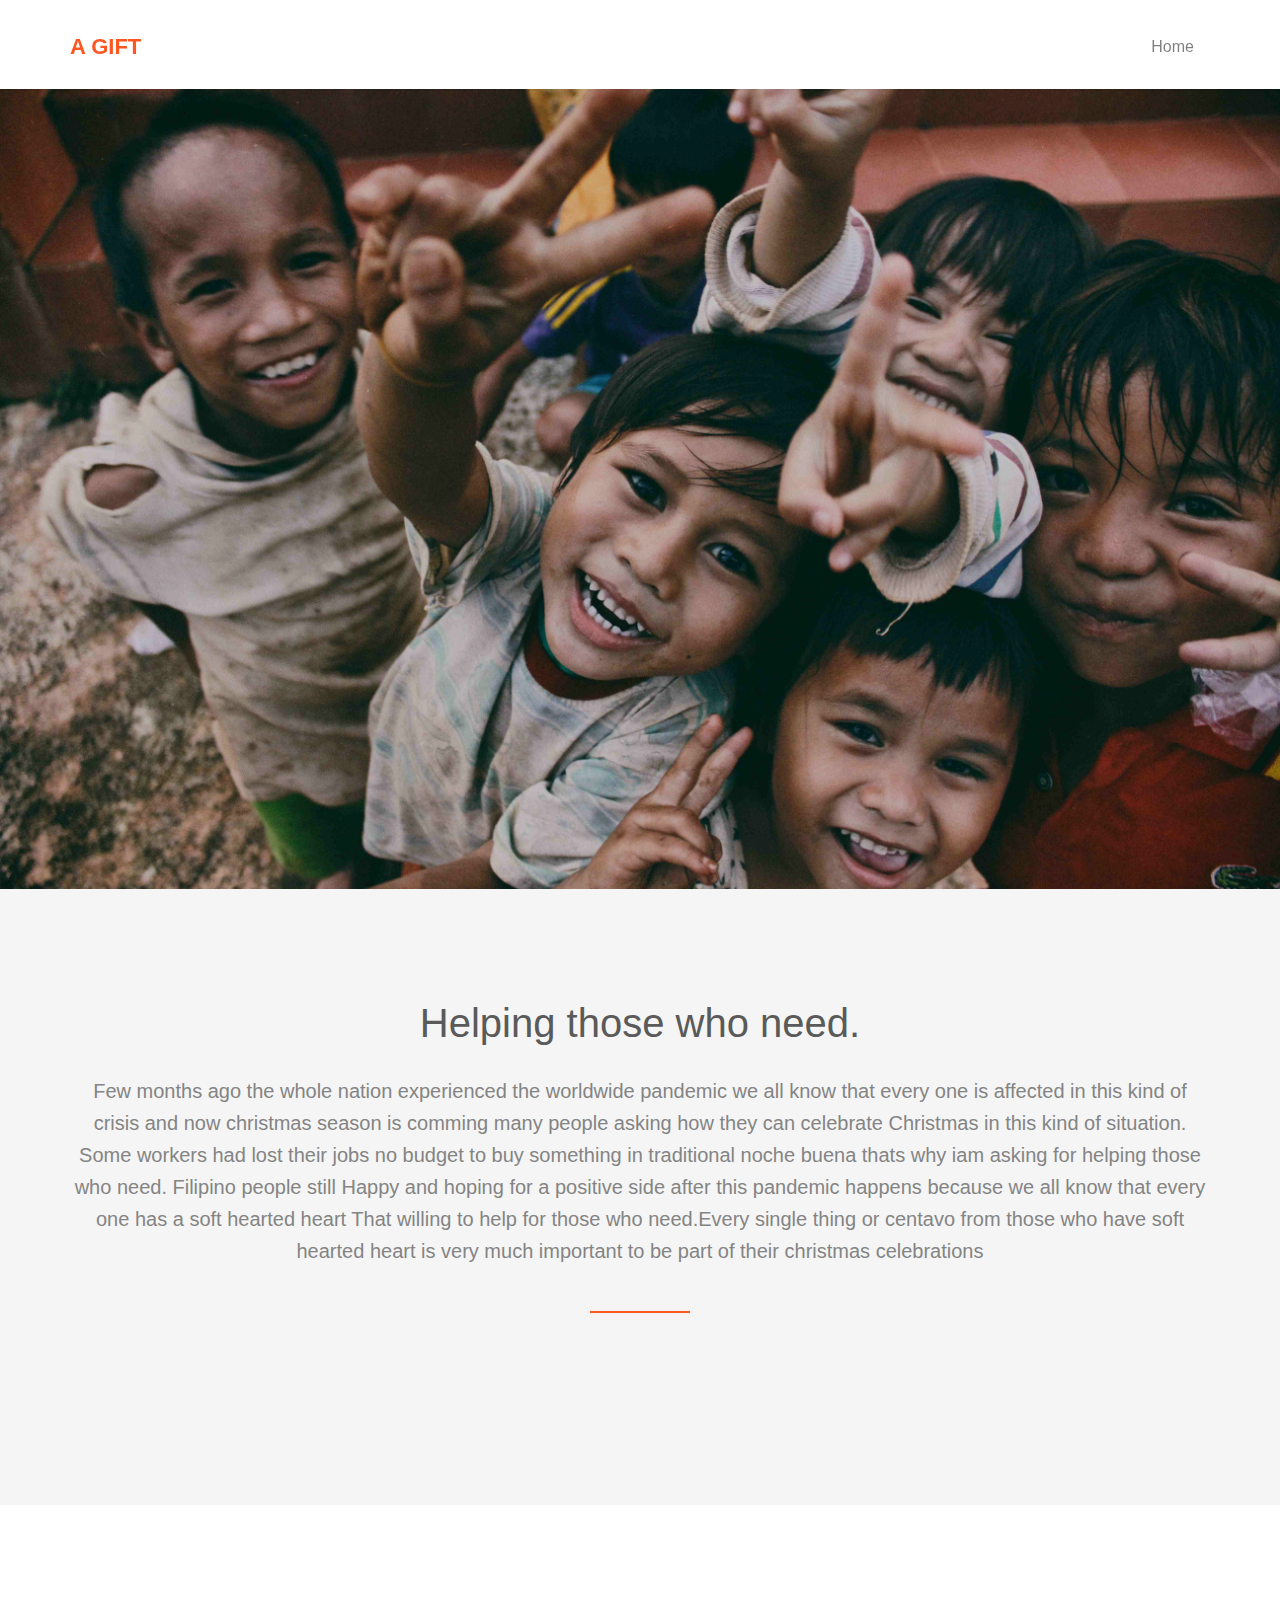
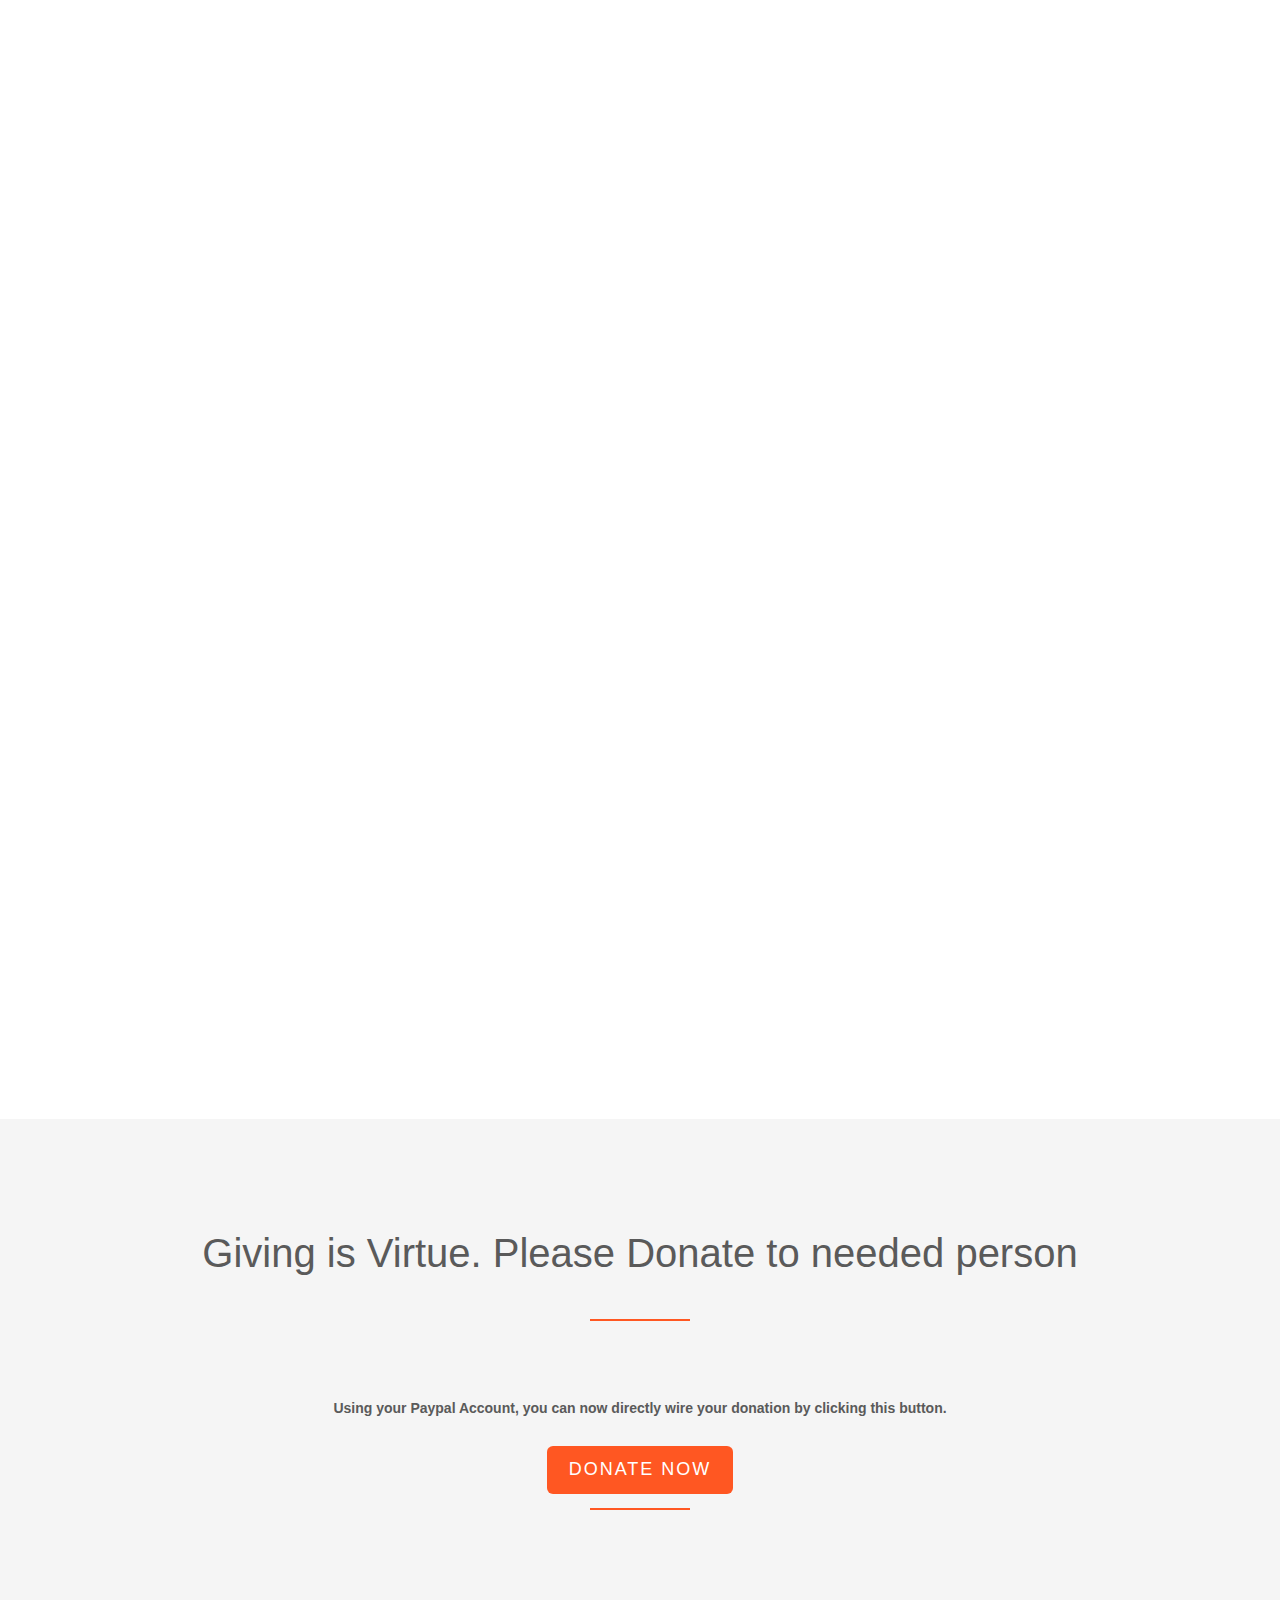
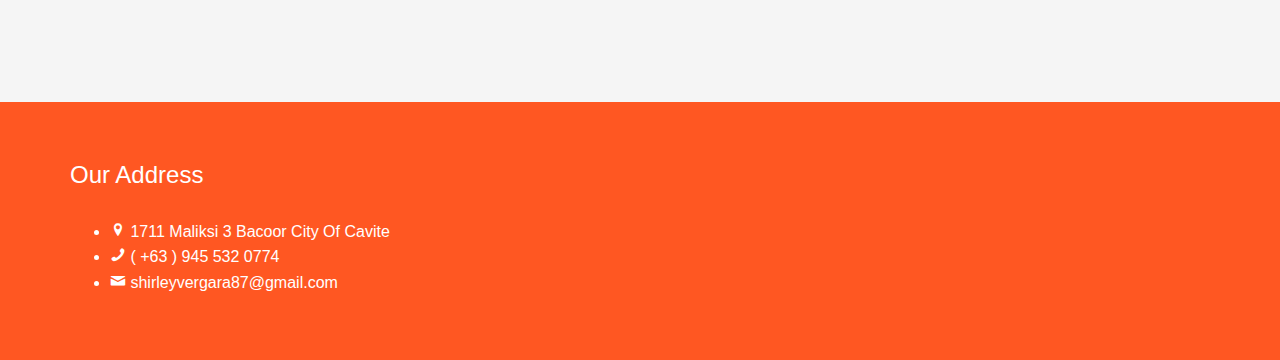
==== index.html @ 2bcc823c "Update GoFundv2" ====
<!DOCTYPE html>
<html class="no-js">
	<head>
	<meta charset="utf-8">
	<meta http-equiv="X-UA-Compatible" content="IE=edge">
	<title>A Gift</title>
	<meta name="viewport" content="width=device-width, initial-scale=1">
	
	<!-- Place favicon.ico and apple-touch-icon.png in the root directory -->
	<link rel="shortcut icon" href="favicon.ico">
	<link rel="apple-touch-icon" sizes="114x114" href="apple-icon.png">

	<!-- Animate.css -->
	<link rel="stylesheet" href="css/animate.css">
	<!-- Icomoon Icon Fonts-->
	<link rel="stylesheet" href="css/icomoon.css">
	<!-- Bootstrap  -->
	<link rel="stylesheet" href="css/bootstrap.css">
	<!-- Superfish -->
	<link rel="stylesheet" href="css/superfish.css">

	<link rel="stylesheet" href="css/style.css">


	<!-- Modernizr JS -->
	<script src="js/modernizr-2.6.2.min.js"></script>
	<style>
        /* Media query for mobile viewport */
        @media screen and (max-width: 400px) {
            #paypal-button-container {
                width: 100%;
            }
        }
        
        /* Media query for desktop viewport */
        @media screen and (min-width: 400px) {
            #paypal-button-container {
                width: 100%;
            }
        }
    </style>
	<!-- Thanks to Unsplash for the images -->
	</head>
	<body>
		<div id="fh5co-wrapper">
		<div id="fh5co-page">
		<header id="fh5co-header-section" class="sticky-banner">
			<div class="container">
				<div class="nav-header">
					<a href="#" class="js-fh5co-nav-toggle fh5co-nav-toggle dark"><i></i></a>
					<h1 id="fh5co-logo"><a href="index.html">A Gift</a></h1>
					<!-- START #fh5co-menu-wrap -->
					<nav id="fh5co-menu-wrap" role="navigation">
						<ul class="sf-menu" id="fh5co-primary-menu">
							<li><a href="index.html">Home</a></li>
						</ul>
					</nav>
				</div>
			</div>
		</header>

		<div class="fh5co-hero">
			<div class="fh5co-overlay"></div>
			<div class="fh5co-cover text-center" data-stellar-background-ratio="0.5" style="background-image: url(images/background.jpg);">
				<div class="desc animate-box">
					<h2><strong>Donate</strong> for those <strong>who need</strong></h2>
					<span><a class="btn btn-primary btn-lg" href="#footer">Donate Now</a></span>
				</div>
			</div>
		</div>

		<div id="fh5co-feature-product" class="fh5co-section-gray">
			<div class="container">
				<div class="row">
					<div class="col-md-12 text-center heading-section">
						<h3>Helping those who need.</h3>
						<p>Few months ago the whole nation experienced the worldwide pandemic we all know that every one is affected in this kind of crisis and now christmas season is comming many people asking how they can celebrate Christmas in this kind of situation. Some workers had lost their jobs no budget to buy something in traditional noche buena thats why iam asking for helping those who need. Filipino people still Happy and hoping for a positive side after this pandemic happens because we all know that every one has a soft hearted heart That willing to help for those who need.Every single thing or centavo from those who have soft hearted heart is very much important to be part of their christmas celebrations</p>
					</div>
				</div>
			</div>
		</div>

		<div id="fh5co-portfolio">
			<div class="container">
				<div class="row">
					<div class="col-md-6 col-md-offset-3 text-center heading-section animate-box">
						<h3>Our Gallery</h3>
					</div>
				</div>
				<div class="row">
					<div class="col-md-12">
						<ul id="fh5co-portfolio-list">

							<li class="two-third animate-box" data-animate-effect="fadeIn" style="background-image: url(images/Porfolio.jpg); ">
								<a href="" class="color-3">
									<div class="case-studies-summary">
										<span>Give Love</span>
										<h2>Donation is caring</h2>
									</div>
								</a>
							</li>
						
							<li class="one-third animate-box" data-animate-effect="fadeIn" style="background-image: url(images/Porfolio2.jpg); ">
								<a href="" class="color-4">
									<div class="case-studies-summary">
										<span>Give Love</span>
										<h2>Donation is caring</h2>
									</div>
								</a>
							</li>

							<li class="one-third animate-box" data-animate-effect="fadeIn" style="background-image: url(images/Porfolio3.jpg); "> 
								<a href="" class="color-5">
									<div class="case-studies-summary">
										<span>Give Love</span>
										<h2>Donation is caring</h2>
									</div>
								</a>
							</li>
							<li class="two-third animate-box" data-animate-effect="fadeIn" style="background-image: url(images/Porfolio.jpg); ">
								<a href="" class="color-6">
									<div class="case-studies-summary">
										<span>Give Love</span>
										<h2>Donation is caring</h2>
									</div>
								</a>
							</li>
						</ul>		
					</div>
				</div>
			</div>
		</div>

		<div id="fh5co-feature-product" class="fh5co-section-gray">
			<div class="container">
				<div class="row">
					<div class="col-md-12 text-center heading-section">
						<h3>Giving is Virtue. Please Donate to needed person</h3>
						
						<div class="gfm-embed" data-url="https://www.gofundme.com/f/yeskkx-education-for-them/widget/large/"></div><script defer src="https://www.gofundme.com/static/js/embed.js"></script>
						<!-- 
						<div class="row">
							<div class="col-md-4"></div>
							<div class="col-md-4">
								<div id="paypal-button-container"></div>
								<script src="https://www.paypal.com/sdk/js?client-id=sb&currency=USD"></script>
							
								<script>
									// Render the PayPal button into #paypal-button-container
									paypal.Buttons().render('#paypal-button-container');
								</script>
							</div>
							<div class="col-md-4"></div>
						</div>-->
						<!-- 
						<div id="paypal-button-container"></div>
						<script src="https://www.paypal.com/sdk/js?client-id=sb&currency=USD"></script>
						<script>
						paypal.Buttons({
							createOrder: function(data, actions) {
										return actions.order.create({
											purchase_units: [{
												amount: {
													value: '5.00'
												}
											}]
										});
									},
	
									// Finalize the transaction
									onApprove: function(data, actions) {
										return actions.order.capture().then(function(details) {
											// Show a success message to the buyer
											alert('Transaction completed by ' + details.payer.name.given_name + '!');
										});
									}
	
	
								}).render('#paypal-button-container');
						</script>		
						 -->
						<!--<form action="https://www.paypal.com/cgi-bin/webscr" method="post" target="_top">
							<input type="hidden" name="cmd" value="_s-xclick">
							<input type="hidden" name="hosted_button_id" value="SGCZ3ZX94BZFJ">
							<input type="image" src="https://www.paypalobjects.com/en_US/i/btn/btn_buynowCC_LG.gif" border="0" name="submit" alt="PayPal - The safer, easier way to pay online!">
							<img alt="" border="0" src="https://www.paypalobjects.com/en_US/i/scr/pixel.gif" width="1" height="1">
						</form> -->
					</div>
				

					<h5 class="text-center"><b>Using your Paypal Account, you can now directly wire your donation by clicking this button.</b></h5>
					<div class="col-md-12 text-center heading-section">
						<span><a class="btn btn-primary btn-lg" href="https://paypal.me/TheGiftCAVITE?locale.x=en_US" target="">Donate Now</a></span>
					</div>
				</div>
			</div>
		</div>
		<footer>
			<div id="footer">
				<div class="container">
					<div class="row">
						<div class="col-md-5">
							<h3 class="section-title" style="color: white;">Our Address</h3>
							<ul class="contact-info" style="color: white;">
								<li><i class="icon-location-pin"></i> 1711 Maliksi 3 Bacoor City Of Cavite</li>
								<li><i class="icon-phone2"></i> ( +63 ) 945 532 0774</li>
								<li><i class="icon-mail"></i> shirleyvergara87@gmail.com</li>
							</ul>
						</div>
					</div>
				</div>
			</div>
		</footer>
	

	</div>
	</div>

	<script src="js/jquery.min.js"></script>
	<!-- jQuery Easing -->
	<script src="js/jquery.easing.1.3.js"></script>
	<!-- Bootstrap -->
	<script src="js/bootstrap.min.js"></script>
	<!-- Waypoints -->
	<script src="js/jquery.waypoints.min.js"></script>
	<script src="js/sticky.js"></script>

	<!-- Stellar -->
	<script src="js/jquery.stellar.min.js"></script>
	<!-- Superfish -->
	<script src="js/hoverIntent.js"></script>
	<script src="js/superfish.js"></script>
	
	<!-- Main JS -->
	<script src="js/main.js"></script>
	</body>
</html>
---- css/icomoon.css ----
@font-face {
    font-family: 'icomoon';
    src:    url('fonts/icomoon.eot?1oniuf');
    src:    url('fonts/icomoon.eot?1oniuf#iefix') format('embedded-opentype'),
        url('fonts/icomoon.ttf?1oniuf') format('truetype'),
        url('fonts/icomoon.woff?1oniuf') format('woff'),
        url('fonts/icomoon.svg?1oniuf#icomoon') format('svg');
    font-weight: normal;
    font-style: normal;
}

[class^="icon-"], [class*=" icon-"] {
    /* use !important to prevent issues with browser extensions that change fonts */
    font-family: 'icomoon' !important;
    speak: none;
    font-style: normal;
    font-weight: normal;
    font-variant: normal;
    text-transform: none;
    line-height: 1;

    /* Better Font Rendering =========== */
    -webkit-font-smoothing: antialiased;
    -moz-osx-font-smoothing: grayscale;
}

.icon-mobile:before {
    content: "\e000";
}
.icon-laptop:before {
    content: "\e001";
}
.icon-desktop:before {
    content: "\e002";
}
.icon-tablet:before {
    content: "\e003";
}
.icon-phone:before {
    content: "\e004";
}
.icon-document:before {
    content: "\e005";
}
.icon-documents:before {
    content: "\e006";
}
.icon-search:before {
    content: "\e007";
}
.icon-clipboard:before {
    content: "\e008";
}
.icon-newspaper:before {
    content: "\e009";
}
.icon-notebook:before {
    content: "\e00a";
}
.icon-book-open:before {
    content: "\e00b";
}
.icon-browser:before {
    content: "\e00c";
}
.icon-calendar:before {
    content: "\e00d";
}
.icon-presentation:before {
    content: "\e00e";
}
.icon-picture:before {
    content: "\e00f";
}
.icon-pictures:before {
    content: "\e010";
}
.icon-video:before {
    content: "\e011";
}
.icon-camera:before {
    content: "\e012";
}
.icon-printer:before {
    content: "\e013";
}
.icon-toolbox:before {
    content: "\e014";
}
.icon-briefcase:before {
    content: "\e015";
}
.icon-wallet:before {
    content: "\e016";
}
.icon-gift:before {
    content: "\e017";
}
.icon-bargraph:before {
    content: "\e018";
}
.icon-grid:before {
    content: "\e019";
}
.icon-expand:before {
    content: "\e01a";
}
.icon-focus:before {
    content: "\e01b";
}
.icon-edit:before {
    content: "\e01c";
}
.icon-adjustments:before {
    content: "\e01d";
}
.icon-ribbon:before {
    content: "\e01e";
}
.icon-hourglass:before {
    content: "\e01f";
}
.icon-lock:before {
    content: "\e020";
}
.icon-megaphone:before {
    content: "\e021";
}
.icon-shield:before {
    content: "\e022";
}
.icon-trophy:before {
    content: "\e023";
}
.icon-flag:before {
    content: "\e024";
}
.icon-map:before {
    content: "\e025";
}
.icon-puzzle:before {
    content: "\e026";
}
.icon-basket:before {
    content: "\e027";
}
.icon-envelope:before {
    content: "\e028";
}
.icon-streetsign:before {
    content: "\e029";
}
.icon-telescope:before {
    content: "\e02a";
}
.icon-gears:before {
    content: "\e02b";
}
.icon-key:before {
    content: "\e02c";
}
.icon-paperclip:before {
    content: "\e02d";
}
.icon-attachment:before {
    content: "\e02e";
}
.icon-pricetags:before {
    content: "\e02f";
}
.icon-lightbulb:before {
    content: "\e030";
}
.icon-layers:before {
    content: "\e031";
}
.icon-pencil:before {
    content: "\e032";
}
.icon-tools:before {
    content: "\e033";
}
.icon-tools-2:before {
    content: "\e034";
}
.icon-scissors:before {
    content: "\e035";
}
.icon-paintbrush:before {
    content: "\e036";
}
.icon-magnifying-glass:before {
    content: "\e037";
}
.icon-circle-compass:before {
    content: "\e038";
}
.icon-linegraph:before {
    content: "\e039";
}
.icon-mic:before {
    content: "\e03a";
}
.icon-strategy:before {
    content: "\e03b";
}
.icon-beaker:before {
    content: "\e03c";
}
.icon-caution:before {
    content: "\e03d";
}
.icon-recycle:before {
    content: "\e03e";
}
.icon-anchor:before {
    content: "\e03f";
}
.icon-profile-male:before {
    content: "\e040";
}
.icon-profile-female:before {
    content: "\e041";
}
.icon-bike:before {
    content: "\e042";
}
.icon-wine:before {
    content: "\e043";
}
.icon-hotairballoon:before {
    content: "\e044";
}
.icon-globe:before {
    content: "\e045";
}
.icon-genius:before {
    content: "\e046";
}
.icon-map-pin:before {
    content: "\e047";
}
.icon-dial:before {
    content: "\e048";
}
.icon-chat:before {
    content: "\e049";
}
.icon-heart:before {
    content: "\e04a";
}
.icon-cloud:before {
    content: "\e04b";
}
.icon-upload:before {
    content: "\e04c";
}
.icon-download:before {
    content: "\e04d";
}
.icon-target:before {
    content: "\e04e";
}
.icon-hazardous:before {
    content: "\e04f";
}
.icon-piechart:before {
    content: "\e050";
}
.icon-speedometer:before {
    content: "\e051";
}
.icon-global:before {
    content: "\e052";
}
.icon-compass:before {
    content: "\e053";
}
.icon-lifesaver:before {
    content: "\e054";
}
.icon-clock:before {
    content: "\e055";
}
.icon-aperture:before {
    content: "\e056";
}
.icon-quote:before {
    content: "\e057";
}
.icon-scope:before {
    content: "\e058";
}
.icon-alarmclock:before {
    content: "\e059";
}
.icon-refresh:before {
    content: "\e05a";
}
.icon-happy:before {
    content: "\e05b";
}
.icon-sad:before {
    content: "\e05c";
}
.icon-facebook:before {
    content: "\e05d";
}
.icon-twitter:before {
    content: "\e05e";
}
.icon-googleplus:before {
    content: "\e05f";
}
.icon-rss:before {
    content: "\e060";
}
.icon-tumblr:before {
    content: "\e061";
}
.icon-linkedin:before {
    content: "\e062";
}
.icon-dribbble:before {
    content: "\e063";
}
.icon-box2:before {
    content: "\ea82";
}
.icon-write:before {
    content: "\ea83";
}
.icon-clock2:before {
    content: "\ea84";
}
.icon-reply2:before {
    content: "\ea85";
}
.icon-reply-all2:before {
    content: "\ea86";
}
.icon-forward2:before {
    content: "\ea87";
}
.icon-flag2:before {
    content: "\ea88";
}
.icon-search2:before {
    content: "\ea89";
}
.icon-trash2:before {
    content: "\ea8a";
}
.icon-envelope2:before {
    content: "\ea8b";
}
.icon-bubble:before {
    content: "\ea8c";
}
.icon-bubbles:before {
    content: "\ea8d";
}
.icon-user2:before {
    content: "\ea8e";
}
.icon-users2:before {
    content: "\ea8f";
}
.icon-cloud2:before {
    content: "\ea90";
}
.icon-download2:before {
    content: "\ea91";
}
.icon-upload2:before {
    content: "\ea92";
}
.icon-rain:before {
    content: "\ea93";
}
.icon-sun:before {
    content: "\ea94";
}
.icon-moon2:before {
    content: "\ea95";
}
.icon-bell2:before {
    content: "\ea96";
}
.icon-folder2:before {
    content: "\ea97";
}
.icon-pin2:before {
    content: "\ea98";
}
.icon-sound2:before {
    content: "\ea99";
}
.icon-microphone:before {
    content: "\ea9a";
}
.icon-camera2:before {
    content: "\ea9b";
}
.icon-image2:before {
    content: "\ea9c";
}
.icon-cog2:before {
    content: "\ea9d";
}
.icon-calendar2:before {
    content: "\ea9e";
}
.icon-book2:before {
    content: "\ea9f";
}
.icon-map-marker:before {
    content: "\eaa0";
}
.icon-store:before {
    content: "\eaa1";
}
.icon-support:before {
    content: "\eaa2";
}
.icon-tag2:before {
    content: "\eaa3";
}
.icon-heart2:before {
    content: "\eaa4";
}
.icon-video-camera:before {
    content: "\eaa5";
}
.icon-trophy2:before {
    content: "\eaa6";
}
.icon-cart:before {
    content: "\eaa7";
}
.icon-eye2:before {
    content: "\eaa8";
}
.icon-cancel:before {
    content: "\eaa9";
}
.icon-chart:before {
    content: "\eaaa";
}
.icon-target2:before {
    content: "\eaab";
}
.icon-printer2:before {
    content: "\eaac";
}
.icon-location2:before {
    content: "\eaad";
}
.icon-bookmark2:before {
    content: "\eaae";
}
.icon-monitor:before {
    content: "\eaaf";
}
.icon-cross2:before {
    content: "\eab0";
}
.icon-plus2:before {
    content: "\eab1";
}
.icon-left:before {
    content: "\eab2";
}
.icon-up:before {
    content: "\eab3";
}
.icon-browser2:before {
    content: "\eab4";
}
.icon-windows:before {
    content: "\eab5";
}
.icon-switch2:before {
    content: "\eab6";
}
.icon-dashboard:before {
    content: "\eab7";
}
.icon-play:before {
    content: "\eab8";
}
.icon-fast-forward:before {
    content: "\eab9";
}
.icon-next:before {
    content: "\eaba";
}
.icon-refresh2:before {
    content: "\eabb";
}
.icon-film:before {
    content: "\eabc";
}
.icon-home2:before {
    content: "\eabd";
}
.icon-add-to-list:before {
    content: "\e901";
}
.icon-classic-computer:before {
    content: "\e902";
}
.icon-controller-fast-backward:before {
    content: "\e903";
}
.icon-creative-commons-attribution:before {
    content: "\e904";
}
.icon-creative-commons-noderivs:before {
    content: "\e905";
}
.icon-creative-commons-noncommercial-eu:before {
    content: "\e906";
}
.icon-creative-commons-noncommercial-us:before {
    content: "\e907";
}
.icon-creative-commons-public-domain:before {
    content: "\e908";
}
.icon-creative-commons-remix:before {
    content: "\e909";
}
.icon-creative-commons-share:before {
    content: "\e90a";
}
.icon-creative-commons-sharealike:before {
    content: "\e90b";
}
.icon-creative-commons:before {
    content: "\e90c";
}
.icon-document-landscape:before {
    content: "\e90d";
}
.icon-remove-user:before {
    content: "\e90e";
}
.icon-warning:before {
    content: "\e90f";
}
.icon-arrow-bold-down:before {
    content: "\e910";
}
.icon-arrow-bold-left:before {
    content: "\e911";
}
.icon-arrow-bold-right:before {
    content: "\e912";
}
.icon-arrow-bold-up:before {
    content: "\e913";
}
.icon-arrow-down:before {
    content: "\e914";
}
.icon-arrow-left:before {
    content: "\e915";
}
.icon-arrow-long-down:before {
    content: "\e916";
}
.icon-arrow-long-left:before {
    content: "\e917";
}
.icon-arrow-long-right:before {
    content: "\e918";
}
.icon-arrow-long-up:before {
    content: "\e919";
}
.icon-arrow-right:before {
    content: "\e91a";
}
.icon-arrow-up:before {
    content: "\e91b";
}
.icon-arrow-with-circle-down:before {
    content: "\e91c";
}
.icon-arrow-with-circle-left:before {
    content: "\e91d";
}
.icon-arrow-with-circle-right:before {
    content: "\e91e";
}
.icon-arrow-with-circle-up:before {
    content: "\e91f";
}
.icon-bookmark:before {
    content: "\e920";
}
.icon-bookmarks:before {
    content: "\e921";
}
.icon-chevron-down:before {
    content: "\e922";
}
.icon-chevron-left:before {
    content: "\e923";
}
.icon-chevron-right:before {
    content: "\e924";
}
.icon-chevron-small-down:before {
    content: "\e925";
}
.icon-chevron-small-left:before {
    content: "\e926";
}
.icon-chevron-small-right:before {
    content: "\e927";
}
.icon-chevron-small-up:before {
    content: "\e928";
}
.icon-chevron-thin-down:before {
    content: "\e929";
}
.icon-chevron-thin-left:before {
    content: "\e92a";
}
.icon-chevron-thin-right:before {
    content: "\e92b";
}
.icon-chevron-thin-up:before {
    content: "\e92c";
}
.icon-chevron-up:before {
    content: "\e92d";
}
.icon-chevron-with-circle-down:before {
    content: "\e92e";
}
.icon-chevron-with-circle-left:before {
    content: "\e92f";
}
.icon-chevron-with-circle-right:before {
    content: "\e930";
}
.icon-chevron-with-circle-up:before {
    content: "\e931";
}
.icon-cloud3:before {
    content: "\e932";
}
.icon-controller-fast-forward:before {
    content: "\e933";
}
.icon-controller-jump-to-start:before {
    content: "\e934";
}
.icon-controller-next:before {
    content: "\e935";
}
.icon-controller-paus:before {
    content: "\e936";
}
.icon-controller-play:before {
    content: "\e937";
}
.icon-controller-record:before {
    content: "\e938";
}
.icon-controller-stop:before {
    content: "\e939";
}
.icon-controller-volume:before {
    content: "\e93a";
}
.icon-dot-single:before {
    content: "\e93b";
}
.icon-dots-three-horizontal:before {
    content: "\e93c";
}
.icon-dots-three-vertical:before {
    content: "\e93d";
}
.icon-dots-two-horizontal:before {
    content: "\e93e";
}
.icon-dots-two-vertical:before {
    content: "\e93f";
}
.icon-download3:before {
    content: "\e940";
}
.icon-emoji-flirt:before {
    content: "\e941";
}
.icon-flow-branch:before {
    content: "\e942";
}
.icon-flow-cascade:before {
    content: "\e943";
}
.icon-flow-line:before {
    content: "\e944";
}
.icon-flow-parallel:before {
    content: "\e945";
}
.icon-flow-tree:before {
    content: "\e946";
}
.icon-install:before {
    content: "\e947";
}
.icon-layers2:before {
    content: "\e948";
}
.icon-open-book:before {
    content: "\e949";
}
.icon-resize-100:before {
    content: "\e94a";
}
.icon-resize-full-screen:before {
    content: "\e94b";
}
.icon-save:before {
    content: "\e94c";
}
.icon-select-arrows:before {
    content: "\e94d";
}
.icon-sound-mute:before {
    content: "\e94e";
}
.icon-sound:before {
    content: "\e94f";
}
.icon-trash:before {
    content: "\e950";
}
.icon-triangle-down:before {
    content: "\e951";
}
.icon-triangle-left:before {
    content: "\e952";
}
.icon-triangle-right:before {
    content: "\e953";
}
.icon-triangle-up:before {
    content: "\e954";
}
.icon-uninstall:before {
    content: "\e955";
}
.icon-upload-to-cloud:before {
    content: "\e956";
}
.icon-upload3:before {
    content: "\e957";
}
.icon-add-user:before {
    content: "\e958";
}
.icon-address:before {
    content: "\e959";
}
.icon-adjust:before {
    content: "\e95a";
}
.icon-air:before {
    content: "\e95b";
}
.icon-aircraft-landing:before {
    content: "\e95c";
}
.icon-aircraft-take-off:before {
    content: "\e95d";
}
.icon-aircraft:before {
    content: "\e95e";
}
.icon-align-bottom:before {
    content: "\e95f";
}
.icon-align-horizontal-middle:before {
    content: "\e960";
}
.icon-align-left:before {
    content: "\e961";
}
.icon-align-right:before {
    content: "\e962";
}
.icon-align-top:before {
    content: "\e963";
}
.icon-align-vertical-middle:before {
    content: "\e964";
}
.icon-archive:before {
    content: "\e965";
}
.icon-area-graph:before {
    content: "\e966";
}
.icon-attachment2:before {
    content: "\e967";
}
.icon-awareness-ribbon:before {
    content: "\e968";
}
.icon-back-in-time:before {
    content: "\e969";
}
.icon-back:before {
    content: "\e96a";
}
.icon-bar-graph:before {
    content: "\e96b";
}
.icon-battery:before {
    content: "\e96c";
}
.icon-beamed-note:before {
    content: "\e96d";
}
.icon-bell:before {
    content: "\e96e";
}
.icon-blackboard:before {
    content: "\e96f";
}
.icon-block:before {
    content: "\e970";
}
.icon-book:before {
    content: "\e971";
}
.icon-bowl:before {
    content: "\e972";
}
.icon-box:before {
    content: "\e973";
}
.icon-briefcase2:before {
    content: "\e974";
}
.icon-browser3:before {
    content: "\e975";
}
.icon-brush:before {
    content: "\e976";
}
.icon-bucket:before {
    content: "\e977";
}
.icon-cake:before {
    content: "\e978";
}
.icon-calculator:before {
    content: "\e979";
}
.icon-calendar3:before {
    content: "\e97a";
}
.icon-camera3:before {
    content: "\e97b";
}
.icon-ccw:before {
    content: "\e97c";
}
.icon-chat2:before {
    content: "\e97d";
}
.icon-check:before {
    content: "\e97e";
}
.icon-circle-with-cross:before {
    content: "\e97f";
}
.icon-circle-with-minus:before {
    content: "\e980";
}
.icon-circle-with-plus:before {
    content: "\e981";
}
.icon-circle:before {
    content: "\e982";
}
.icon-circular-graph:before {
    content: "\e983";
}
.icon-clapperboard:before {
    content: "\e984";
}
.icon-clipboard2:before {
    content: "\e985";
}
.icon-clock3:before {
    content: "\e986";
}
.icon-code:before {
    content: "\e987";
}
.icon-cog:before {
    content: "\e988";
}
.icon-colours:before {
    content: "\e989";
}
.icon-compass2:before {
    content: "\e98a";
}
.icon-copy:before {
    content: "\e98b";
}
.icon-credit-card:before {
    content: "\e98c";
}
.icon-credit:before {
    content: "\e98d";
}
.icon-cross:before {
    content: "\e98e";
}
.icon-cup:before {
    content: "\e98f";
}
.icon-cw:before {
    content: "\e990";
}
.icon-cycle:before {
    content: "\e991";
}
.icon-database:before {
    content: "\e992";
}
.icon-dial-pad:before {
    content: "\e993";
}
.icon-direction:before {
    content: "\e994";
}
.icon-document2:before {
    content: "\e995";
}
.icon-documents2:before {
    content: "\e996";
}
.icon-drink:before {
    content: "\e997";
}
.icon-drive:before {
    content: "\e998";
}
.icon-drop:before {
    content: "\e999";
}
.icon-edit2:before {
    content: "\e99a";
}
.icon-email:before {
    content: "\e99b";
}
.icon-emoji-happy:before {
    content: "\e99c";
}
.icon-emoji-neutral:before {
    content: "\e99d";
}
.icon-emoji-sad:before {
    content: "\e99e";
}
.icon-erase:before {
    content: "\e99f";
}
.icon-eraser:before {
    content: "\e9a0";
}
.icon-export:before {
    content: "\e9a1";
}
.icon-eye:before {
    content: "\e9a2";
}
.icon-feather:before {
    content: "\e9a3";
}
.icon-flag3:before {
    content: "\e9a4";
}
.icon-flash:before {
    content: "\e9a5";
}
.icon-flashlight:before {
    content: "\e9a6";
}
.icon-flat-brush:before {
    content: "\e9a7";
}
.icon-folder-images:before {
    content: "\e9a8";
}
.icon-folder-music:before {
    content: "\e9a9";
}
.icon-folder-video:before {
    content: "\e9aa";
}
.icon-folder:before {
    content: "\e9ab";
}
.icon-forward:before {
    content: "\e9ac";
}
.icon-funnel:before {
    content: "\e9ad";
}
.icon-game-controller:before {
    content: "\e9ae";
}
.icon-gauge:before {
    content: "\e9af";
}
.icon-globe2:before {
    content: "\e9b0";
}
.icon-graduation-cap:before {
    content: "\e9b1";
}
.icon-grid2:before {
    content: "\e9b2";
}
.icon-hair-cross:before {
    content: "\e9b3";
}
.icon-hand:before {
    content: "\e9b4";
}
.icon-heart-outlined:before {
    content: "\e9b5";
}
.icon-heart3:before {
    content: "\e9b6";
}
.icon-help-with-circle:before {
    content: "\e9b7";
}
.icon-help:before {
    content: "\e9b8";
}
.icon-home:before {
    content: "\e9b9";
}
.icon-hour-glass:before {
    content: "\e9ba";
}
.icon-image-inverted:before {
    content: "\e9bb";
}
.icon-image:before {
    content: "\e9bc";
}
.icon-images:before {
    content: "\e9bd";
}
.icon-inbox:before {
    content: "\e9be";
}
.icon-infinity:before {
    content: "\e9bf";
}
.icon-info-with-circle:before {
    content: "\e9c0";
}
.icon-info:before {
    content: "\e9c1";
}
.icon-key2:before {
    content: "\e9c2";
}
.icon-keyboard:before {
    content: "\e9c3";
}
.icon-lab-flask:before {
    content: "\e9c4";
}
.icon-landline:before {
    content: "\e9c5";
}
.icon-language:before {
    content: "\e9c6";
}
.icon-laptop2:before {
    content: "\e9c7";
}
.icon-leaf:before {
    content: "\e9c8";
}
.icon-level-down:before {
    content: "\e9c9";
}
.icon-level-up:before {
    content: "\e9ca";
}
.icon-lifebuoy:before {
    content: "\e9cb";
}
.icon-light-bulb:before {
    content: "\e9cc";
}
.icon-light-down:before {
    content: "\e9cd";
}
.icon-light-up:before {
    content: "\e9ce";
}
.icon-line-graph:before {
    content: "\e9cf";
}
.icon-link:before {
    content: "\e9d0";
}
.icon-list:before {
    content: "\e9d1";
}
.icon-location-pin:before {
    content: "\e9d2";
}
.icon-location:before {
    content: "\e9d3";
}
.icon-lock-open:before {
    content: "\e9d4";
}
.icon-lock2:before {
    content: "\e9d5";
}
.icon-log-out:before {
    content: "\e9d6";
}
.icon-login:before {
    content: "\e9d7";
}
.icon-loop:before {
    content: "\e9d8";
}
.icon-magnet:before {
    content: "\e9d9";
}
.icon-magnifying-glass2:before {
    content: "\e9da";
}
.icon-mail:before {
    content: "\e9db";
}
.icon-man:before {
    content: "\e9dc";
}
.icon-map2:before {
    content: "\e9dd";
}
.icon-mask:before {
    content: "\e9de";
}
.icon-medal:before {
    content: "\e9df";
}
.icon-megaphone2:before {
    content: "\e9e0";
}
.icon-menu:before {
    content: "\e9e1";
}
.icon-message:before {
    content: "\e9e2";
}
.icon-mic2:before {
    content: "\e9e3";
}
.icon-minus:before {
    content: "\e9e4";
}
.icon-mobile2:before {
    content: "\e9e5";
}
.icon-modern-mic:before {
    content: "\e9e6";
}
.icon-moon:before {
    content: "\e9e7";
}
.icon-mouse:before {
    content: "\e9e8";
}
.icon-music:before {
    content: "\e9e9";
}
.icon-network:before {
    content: "\e9ea";
}
.icon-new-message:before {
    content: "\e9eb";
}
.icon-new:before {
    content: "\e9ec";
}
.icon-news:before {
    content: "\e9ed";
}
.icon-note:before {
    content: "\e9ee";
}
.icon-notification:before {
    content: "\e9ef";
}
.icon-old-mobile:before {
    content: "\e9f0";
}
.icon-old-phone:before {
    content: "\e9f1";
}
.icon-palette:before {
    content: "\e9f2";
}
.icon-paper-plane:before {
    content: "\e9f3";
}
.icon-pencil2:before {
    content: "\e9f4";
}
.icon-phone2:before {
    content: "\e9f5";
}
.icon-pie-chart:before {
    content: "\e9f6";
}
.icon-pin:before {
    content: "\e9f7";
}
.icon-plus:before {
    content: "\e9f8";
}
.icon-popup:before {
    content: "\e9f9";
}
.icon-power-plug:before {
    content: "\e9fa";
}
.icon-price-ribbon:before {
    content: "\e9fb";
}
.icon-price-tag:before {
    content: "\e9fc";
}
.icon-print:before {
    content: "\e9fd";
}
.icon-progress-empty:before {
    content: "\e9fe";
}
.icon-progress-full:before {
    content: "\e9ff";
}
.icon-progress-one:before {
    content: "\ea00";
}
.icon-progress-two:before {
    content: "\ea01";
}
.icon-publish:before {
    content: "\ea02";
}
.icon-quote2:before {
    content: "\ea03";
}
.icon-radio:before {
    content: "\ea04";
}
.icon-reply-all:before {
    content: "\ea05";
}
.icon-reply:before {
    content: "\ea06";
}
.icon-retweet:before {
    content: "\ea07";
}
.icon-rocket:before {
    content: "\ea08";
}
.icon-round-brush:before {
    content: "\ea09";
}
.icon-rss2:before {
    content: "\ea0a";
}
.icon-ruler:before {
    content: "\ea0b";
}
.icon-scissors2:before {
    content: "\ea0c";
}
.icon-share-alternitive:before {
    content: "\ea0d";
}
.icon-share:before {
    content: "\ea0e";
}
.icon-shareable:before {
    content: "\ea0f";
}
.icon-shield2:before {
    content: "\ea10";
}
.icon-shop:before {
    content: "\ea11";
}
.icon-shopping-bag:before {
    content: "\ea12";
}
.icon-shopping-basket:before {
    content: "\ea13";
}
.icon-shopping-cart:before {
    content: "\ea14";
}
.icon-shuffle:before {
    content: "\ea15";
}
.icon-signal:before {
    content: "\ea16";
}
.icon-sound-mix:before {
    content: "\ea17";
}
.icon-sports-club:before {
    content: "\ea18";
}
.icon-spreadsheet:before {
    content: "\ea19";
}
.icon-squared-cross:before {
    content: "\ea1a";
}
.icon-squared-minus:before {
    content: "\ea1b";
}
.icon-squared-plus:before {
    content: "\ea1c";
}
.icon-star-outlined:before {
    content: "\ea1d";
}
.icon-star:before {
    content: "\ea1e";
}
.icon-stopwatch:before {
    content: "\ea1f";
}
.icon-suitcase:before {
    content: "\ea20";
}
.icon-swap:before {
    content: "\ea21";
}
.icon-sweden:before {
    content: "\ea22";
}
.icon-switch:before {
    content: "\ea23";
}
.icon-tablet2:before {
    content: "\ea24";
}
.icon-tag:before {
    content: "\ea25";
}
.icon-text-document-inverted:before {
    content: "\ea26";
}
.icon-text-document:before {
    content: "\ea27";
}
.icon-text:before {
    content: "\ea28";
}
.icon-thermometer:before {
    content: "\ea29";
}
.icon-thumbs-down:before {
    content: "\ea2a";
}
.icon-thumbs-up:before {
    content: "\ea2b";
}
.icon-thunder-cloud:before {
    content: "\ea2c";
}
.icon-ticket:before {
    content: "\ea2d";
}
.icon-time-slot:before {
    content: "\ea2e";
}
.icon-tools2:before {
    content: "\ea2f";
}
.icon-traffic-cone:before {
    content: "\ea30";
}
.icon-tree:before {
    content: "\ea31";
}
.icon-trophy3:before {
    content: "\ea32";
}
.icon-tv:before {
    content: "\ea33";
}
.icon-typing:before {
    content: "\ea34";
}
.icon-unread:before {
    content: "\ea35";
}
.icon-untag:before {
    content: "\ea36";
}
.icon-user:before {
    content: "\ea37";
}
.icon-users:before {
    content: "\ea38";
}
.icon-v-card:before {
    content: "\ea39";
}
.icon-video2:before {
    content: "\ea3a";
}
.icon-vinyl:before {
    content: "\ea3b";
}
.icon-voicemail:before {
    content: "\ea3c";
}
.icon-wallet2:before {
    content: "\ea3d";
}
.icon-water:before {
    content: "\ea3e";
}
.icon-500px-with-circle:before {
    content: "\ea3f";
}
.icon-500px:before {
    content: "\ea40";
}
.icon-basecamp:before {
    content: "\ea41";
}
.icon-behance:before {
    content: "\ea42";
}
.icon-creative-cloud:before {
    content: "\ea43";
}
.icon-dropbox:before {
    content: "\ea44";
}
.icon-evernote:before {
    content: "\ea45";
}
.icon-flattr:before {
    content: "\ea46";
}
.icon-foursquare:before {
    content: "\ea47";
}
.icon-google-drive:before {
    content: "\ea48";
}
.icon-google-hangouts:before {
    content: "\ea49";
}
.icon-grooveshark:before {
    content: "\ea4a";
}
.icon-icloud:before {
    content: "\ea4b";
}
.icon-mixi:before {
    content: "\ea4c";
}
.icon-onedrive:before {
    content: "\ea4d";
}
.icon-paypal:before {
    content: "\ea4e";
}
.icon-picasa:before {
    content: "\ea4f";
}
.icon-qq:before {
    content: "\ea50";
}
.icon-rdio-with-circle:before {
    content: "\ea51";
}
.icon-renren:before {
    content: "\ea52";
}
.icon-scribd:before {
    content: "\ea53";
}
.icon-sina-weibo:before {
    content: "\ea54";
}
.icon-skype-with-circle:before {
    content: "\ea55";
}
.icon-skype:before {
    content: "\ea56";
}
.icon-slideshare:before {
    content: "\ea57";
}
.icon-smashing:before {
    content: "\ea58";
}
.icon-soundcloud:before {
    content: "\ea59";
}
.icon-spotify-with-circle:before {
    content: "\ea5a";
}
.icon-spotify:before {
    content: "\ea5b";
}
.icon-swarm:before {
    content: "\ea5c";
}
.icon-vine-with-circle:before {
    content: "\ea5d";
}
.icon-vine:before {
    content: "\ea5e";
}
.icon-vk-alternitive:before {
    content: "\ea5f";
}
.icon-vk-with-circle:before {
    content: "\ea60";
}
.icon-vk:before {
    content: "\ea61";
}
.icon-xing-with-circle:before {
    content: "\ea62";
}
.icon-xing:before {
    content: "\ea63";
}
.icon-yelp:before {
    content: "\ea64";
}
.icon-dribbble-with-circle:before {
    content: "\ea65";
}
.icon-dribbble2:before {
    content: "\ea66";
}
.icon-facebook-with-circle:before {
    content: "\ea67";
}
.icon-facebook2:before {
    content: "\ea68";
}
.icon-flickr-with-circle:before {
    content: "\ea69";
}
.icon-flickr:before {
    content: "\ea6a";
}
.icon-github-with-circle:before {
    content: "\ea6b";
}
.icon-github:before {
    content: "\ea6c";
}
.icon-google-with-circle:before {
    content: "\ea6d";
}
.icon-google:before {
    content: "\ea6e";
}
.icon-instagram-with-circle:before {
    content: "\ea6f";
}
.icon-instagram:before {
    content: "\ea70";
}
.icon-lastfm-with-circle:before {
    content: "\ea71";
}
.icon-lastfm:before {
    content: "\ea72";
}
.icon-linkedin-with-circle:before {
    content: "\ea73";
}
.icon-linkedin2:before {
    content: "\ea74";
}
.icon-pinterest-with-circle:before {
    content: "\ea75";
}
.icon-pinterest:before {
    content: "\ea76";
}
.icon-rdio:before {
    content: "\ea77";
}
.icon-stumbleupon-with-circle:before {
    content: "\ea78";
}
.icon-stumbleupon:before {
    content: "\ea79";
}
.icon-tumblr-with-circle:before {
    content: "\ea7a";
}
.icon-tumblr2:before {
    content: "\ea7b";
}
.icon-twitter-with-circle:before {
    content: "\ea7c";
}
.icon-twitter2:before {
    content: "\ea7d";
}
.icon-vimeo-with-circle:before {
    content: "\ea7e";
}
.icon-vimeo:before {
    content: "\ea7f";
}
.icon-youtube-with-circle:before {
    content: "\ea80";
}
.icon-youtube:before {
    content: "\ea81";
}
.icon-home3:before {
    content: "\eabe";
}
.icon-home22:before {
    content: "\eabf";
}
.icon-home32:before {
    content: "\eac0";
}
.icon-office:before {
    content: "\eac1";
}
.icon-newspaper2:before {
    content: "\eac2";
}
.icon-pencil3:before {
    content: "\eac3";
}
.icon-pencil22:before {
    content: "\eac4";
}
.icon-quill:before {
    content: "\eac5";
}
.icon-pen:before {
    content: "\eac6";
}
.icon-blog:before {
    content: "\eac7";
}
.icon-eyedropper:before {
    content: "\eac8";
}
.icon-droplet:before {
    content: "\eac9";
}
.icon-paint-format:before {
    content: "\eaca";
}
.icon-image3:before {
    content: "\eacb";
}
.icon-images2:before {
    content: "\eacc";
}
.icon-camera4:before {
    content: "\eacd";
}
.icon-headphones:before {
    content: "\eace";
}
.icon-music2:before {
    content: "\eacf";
}
.icon-play2:before {
    content: "\ead0";
}
.icon-film2:before {
    content: "\ead1";
}
.icon-video-camera2:before {
    content: "\ead2";
}
.icon-dice:before {
    content: "\ead3";
}
.icon-pacman:before {
    content: "\ead4";
}
.icon-spades:before {
    content: "\ead5";
}
.icon-clubs:before {
    content: "\ead6";
}
.icon-diamonds:before {
    content: "\ead7";
}
.icon-bullhorn:before {
    content: "\ead8";
}
.icon-connection:before {
    content: "\ead9";
}
.icon-podcast:before {
    content: "\eada";
}
.icon-feed:before {
    content: "\eadb";
}
.icon-mic3:before {
    content: "\eadc";
}
.icon-book3:before {
    content: "\eadd";
}
.icon-books:before {
    content: "\eade";
}
.icon-library:before {
    content: "\eadf";
}
.icon-file-text:before {
    content: "\eae0";
}
.icon-profile:before {
    content: "\eae1";
}
.icon-file-empty:before {
    content: "\eae2";
}
.icon-files-empty:before {
    content: "\eae3";
}
.icon-file-text2:before {
    content: "\eae4";
}
.icon-file-picture:before {
    content: "\eae5";
}
.icon-file-music:before {
    content: "\eae6";
}
.icon-file-play:before {
    content: "\eae7";
}
.icon-file-video:before {
    content: "\eae8";
}
.icon-file-zip:before {
    content: "\eae9";
}
.icon-copy2:before {
    content: "\eaea";
}
.icon-paste:before {
    content: "\eaeb";
}
.icon-stack:before {
    content: "\eaec";
}
.icon-folder3:before {
    content: "\eaed";
}
.icon-folder-open:before {
    content: "\eaee";
}
.icon-folder-plus:before {
    content: "\eaef";
}
.icon-folder-minus:before {
    content: "\eaf0";
}
.icon-folder-download:before {
    content: "\eaf1";
}
.icon-folder-upload:before {
    content: "\eaf2";
}
.icon-price-tag2:before {
    content: "\eaf3";
}
.icon-price-tags:before {
    content: "\eaf4";
}
.icon-barcode:before {
    content: "\eaf5";
}
.icon-qrcode:before {
    content: "\eaf6";
}
.icon-ticket2:before {
    content: "\eaf7";
}
.icon-cart2:before {
    content: "\eaf8";
}
.icon-coin-dollar:before {
    content: "\eaf9";
}
.icon-coin-euro:before {
    content: "\eafa";
}
.icon-coin-pound:before {
    content: "\eafb";
}
.icon-coin-yen:before {
    content: "\eafc";
}
.icon-credit-card2:before {
    content: "\eafd";
}
.icon-calculator2:before {
    content: "\eafe";
}
.icon-lifebuoy2:before {
    content: "\eaff";
}
.icon-phone3:before {
    content: "\eb00";
}
.icon-phone-hang-up:before {
    content: "\eb01";
}
.icon-address-book:before {
    content: "\eb02";
}
.icon-envelop:before {
    content: "\eb03";
}
.icon-pushpin:before {
    content: "\eb04";
}
.icon-location3:before {
    content: "\eb05";
}
.icon-location22:before {
    content: "\eb06";
}
.icon-compass3:before {
    content: "\eb07";
}
.icon-compass22:before {
    content: "\eb08";
}
.icon-map3:before {
    content: "\eb09";
}
.icon-map22:before {
    content: "\eb0a";
}
.icon-history:before {
    content: "\eb0b";
}
.icon-clock4:before {
    content: "\eb0c";
}
.icon-clock22:before {
    content: "\eb0d";
}
.icon-alarm:before {
    content: "\eb0e";
}
.icon-bell3:before {
    content: "\eb0f";
}
.icon-stopwatch2:before {
    content: "\eb10";
}
.icon-calendar4:before {
    content: "\eb11";
}
.icon-printer3:before {
    content: "\eb12";
}
.icon-keyboard2:before {
    content: "\eb13";
}
.icon-display:before {
    content: "\eb14";
}
.icon-laptop3:before {
    content: "\eb15";
}
.icon-mobile3:before {
    content: "\eb16";
}
.icon-mobile22:before {
    content: "\eb17";
}
.icon-tablet3:before {
    content: "\eb18";
}
.icon-tv2:before {
    content: "\eb19";
}
.icon-drawer:before {
    content: "\eb1a";
}
.icon-drawer2:before {
    content: "\eb1b";
}
.icon-box-add:before {
    content: "\eb1c";
}
.icon-box-remove:before {
    content: "\eb1d";
}
.icon-download4:before {
    content: "\eb1e";
}
.icon-upload4:before {
    content: "\eb1f";
}
.icon-floppy-disk:before {
    content: "\eb20";
}
.icon-drive2:before {
    content: "\eb21";
}
.icon-database2:before {
    content: "\eb22";
}
.icon-undo:before {
    content: "\eb23";
}
.icon-redo:before {
    content: "\eb24";
}
.icon-undo2:before {
    content: "\eb25";
}
.icon-redo2:before {
    content: "\eb26";
}
.icon-forward3:before {
    content: "\eb27";
}
.icon-reply3:before {
    content: "\eb28";
}
.icon-bubble2:before {
    content: "\eb29";
}
.icon-bubbles2:before {
    content: "\eb2a";
}
.icon-bubbles22:before {
    content: "\eb2b";
}
.icon-bubble22:before {
    content: "\eb2c";
}
.icon-bubbles3:before {
    content: "\eb2d";
}
.icon-bubbles4:before {
    content: "\eb2e";
}
.icon-user3:before {
    content: "\eb2f";
}
.icon-users3:before {
    content: "\eb30";
}
.icon-user-plus:before {
    content: "\eb31";
}
.icon-user-minus:before {
    content: "\eb32";
}
.icon-user-check:before {
    content: "\eb33";
}
.icon-user-tie:before {
    content: "\eb34";
}
.icon-quotes-left:before {
    content: "\eb35";
}
.icon-quotes-right:before {
    content: "\eb36";
}
.icon-hour-glass2:before {
    content: "\eb37";
}
.icon-spinner:before {
    content: "\eb38";
}
.icon-spinner2:before {
    content: "\eb39";
}
.icon-spinner3:before {
    content: "\eb3a";
}
.icon-spinner4:before {
    content: "\eb3b";
}
.icon-spinner5:before {
    content: "\eb3c";
}
.icon-spinner6:before {
    content: "\eb3d";
}
.icon-spinner7:before {
    content: "\eb3e";
}
.icon-spinner8:before {
    content: "\eb3f";
}
.icon-spinner9:before {
    content: "\eb40";
}
.icon-spinner10:before {
    content: "\eb41";
}
.icon-spinner11:before {
    content: "\eb42";
}
.icon-binoculars:before {
    content: "\eb43";
}
.icon-search3:before {
    content: "\eb44";
}
.icon-zoom-in:before {
    content: "\eb45";
}
.icon-zoom-out:before {
    content: "\eb46";
}
.icon-enlarge:before {
    content: "\eb47";
}
.icon-shrink:before {
    content: "\eb48";
}
.icon-enlarge2:before {
    content: "\eb49";
}
.icon-shrink2:before {
    content: "\eb4a";
}
.icon-key3:before {
    content: "\eb4b";
}
.icon-key22:before {
    content: "\eb4c";
}
.icon-lock3:before {
    content: "\eb4d";
}
.icon-unlocked:before {
    content: "\eb4e";
}
.icon-wrench:before {
    content: "\eb4f";
}
.icon-equalizer:before {
    content: "\eb50";
}
.icon-equalizer2:before {
    content: "\eb51";
}
.icon-cog3:before {
    content: "\eb52";
}
.icon-cogs:before {
    content: "\eb53";
}
.icon-hammer:before {
    content: "\eb54";
}
.icon-magic-wand:before {
    content: "\eb55";
}
.icon-aid-kit:before {
    content: "\eb56";
}
.icon-bug:before {
    content: "\eb57";
}
.icon-pie-chart2:before {
    content: "\eb58";
}
.icon-stats-dots:before {
    content: "\eb59";
}
.icon-stats-bars:before {
    content: "\eb5a";
}
.icon-stats-bars2:before {
    content: "\eb5b";
}
.icon-trophy4:before {
    content: "\eb5c";
}
.icon-gift2:before {
    content: "\eb5d";
}
.icon-glass:before {
    content: "\eb5e";
}
.icon-glass2:before {
    content: "\eb5f";
}
.icon-mug:before {
    content: "\eb60";
}
.icon-spoon-knife:before {
    content: "\eb61";
}
.icon-leaf2:before {
    content: "\eb62";
}
.icon-rocket2:before {
    content: "\eb63";
}
.icon-meter:before {
    content: "\eb64";
}
.icon-meter2:before {
    content: "\eb65";
}
.icon-hammer2:before {
    content: "\eb66";
}
.icon-fire:before {
    content: "\eb67";
}
.icon-lab:before {
    content: "\eb68";
}
.icon-magnet2:before {
    content: "\eb69";
}
.icon-bin:before {
    content: "\eb6a";
}
.icon-bin2:before {
    content: "\eb6b";
}
.icon-briefcase3:before {
    content: "\eb6c";
}
.icon-airplane:before {
    content: "\eb6d";
}
.icon-truck:before {
    content: "\eb6e";
}
.icon-road:before {
    content: "\eb6f";
}
.icon-accessibility:before {
    content: "\eb70";
}
.icon-target3:before {
    content: "\eb71";
}
.icon-shield3:before {
    content: "\eb72";
}
.icon-power:before {
    content: "\eb73";
}
.icon-switch3:before {
    content: "\eb74";
}
.icon-power-cord:before {
    content: "\eb75";
}
.icon-clipboard3:before {
    content: "\eb76";
}
.icon-list-numbered:before {
    content: "\eb77";
}
.icon-list2:before {
    content: "\eb78";
}
.icon-list22:before {
    content: "\eb79";
}
.icon-tree2:before {
    content: "\eb7a";
}
.icon-menu2:before {
    content: "\eb7b";
}
.icon-menu22:before {
    content: "\eb7c";
}
.icon-menu3:before {
    content: "\eb7d";
}
.icon-menu4:before {
    content: "\eb7e";
}
.icon-cloud4:before {
    content: "\eb7f";
}
.icon-cloud-download:before {
    content: "\eb80";
}
.icon-cloud-upload:before {
    content: "\eb81";
}
.icon-cloud-check:before {
    content: "\eb82";
}
.icon-download22:before {
    content: "\eb83";
}
.icon-upload22:before {
    content: "\eb84";
}
.icon-download32:before {
    content: "\eb85";
}
.icon-upload32:before {
    content: "\eb86";
}
.icon-sphere:before {
    content: "\eb87";
}
.icon-earth:before {
    content: "\eb88";
}
.icon-link2:before {
    content: "\eb89";
}
.icon-flag4:before {
    content: "\eb8a";
}
.icon-attachment3:before {
    content: "\eb8b";
}
.icon-eye3:before {
    content: "\eb8c";
}
.icon-eye-plus:before {
    content: "\eb8d";
}
.icon-eye-minus:before {
    content: "\eb8e";
}
.icon-eye-blocked:before {
    content: "\eb8f";
}
.icon-bookmark3:before {
    content: "\eb90";
}
.icon-bookmarks2:before {
    content: "\eb91";
}
.icon-sun2:before {
    content: "\eb92";
}
.icon-contrast:before {
    content: "\eb93";
}
.icon-brightness-contrast:before {
    content: "\eb94";
}
.icon-star-empty:before {
    content: "\eb95";
}
.icon-star-half:before {
    content: "\eb96";
}
.icon-star-full:before {
    content: "\eb97";
}
.icon-heart4:before {
    content: "\eb98";
}
.icon-heart-broken:before {
    content: "\eb99";
}
.icon-man2:before {
    content: "\eb9a";
}
.icon-woman:before {
    content: "\eb9b";
}
.icon-man-woman:before {
    content: "\eb9c";
}
.icon-happy2:before {
    content: "\eb9d";
}
.icon-happy22:before {
    content: "\eb9e";
}
.icon-smile:before {
    content: "\eb9f";
}
.icon-smile2:before {
    content: "\eba0";
}
.icon-tongue:before {
    content: "\eba1";
}
.icon-tongue2:before {
    content: "\eba2";
}
.icon-sad2:before {
    content: "\eba3";
}
.icon-sad22:before {
    content: "\eba4";
}
.icon-wink:before {
    content: "\eba5";
}
.icon-wink2:before {
    content: "\eba6";
}
.icon-grin:before {
    content: "\eba7";
}
.icon-grin2:before {
    content: "\eba8";
}
.icon-cool:before {
    content: "\eba9";
}
.icon-cool2:before {
    content: "\ebaa";
}
.icon-angry:before {
    content: "\ebab";
}
.icon-angry2:before {
    content: "\ebac";
}
.icon-evil:before {
    content: "\ebad";
}
.icon-evil2:before {
    content: "\ebae";
}
.icon-shocked:before {
    content: "\ebaf";
}
.icon-shocked2:before {
    content: "\ebb0";
}
.icon-baffled:before {
    content: "\ebb1";
}
.icon-baffled2:before {
    content: "\ebb2";
}
.icon-confused:before {
    content: "\ebb3";
}
.icon-confused2:before {
    content: "\ebb4";
}
.icon-neutral:before {
    content: "\ebb5";
}
.icon-neutral2:before {
    content: "\ebb6";
}
.icon-hipster:before {
    content: "\ebb7";
}
.icon-hipster2:before {
    content: "\ebb8";
}
.icon-wondering:before {
    content: "\ebb9";
}
.icon-wondering2:before {
    content: "\ebba";
}
.icon-sleepy:before {
    content: "\ebbb";
}
.icon-sleepy2:before {
    content: "\ebbc";
}
.icon-frustrated:before {
    content: "\ebbd";
}
.icon-frustrated2:before {
    content: "\ebbe";
}
.icon-crying:before {
    content: "\ebbf";
}
.icon-crying2:before {
    content: "\ebc0";
}
.icon-point-up:before {
    content: "\ebc1";
}
.icon-point-right:before {
    content: "\ebc2";
}
.icon-point-down:before {
    content: "\ebc3";
}
.icon-point-left:before {
    content: "\ebc4";
}
.icon-warning2:before {
    content: "\ebc5";
}
.icon-notification2:before {
    content: "\ebc6";
}
.icon-question:before {
    content: "\ebc7";
}
.icon-plus3:before {
    content: "\ebc8";
}
.icon-minus2:before {
    content: "\ebc9";
}
.icon-info2:before {
    content: "\ebca";
}
.icon-cancel-circle:before {
    content: "\ebcb";
}
.icon-blocked:before {
    content: "\ebcc";
}
.icon-cross3:before {
    content: "\ebcd";
}
.icon-checkmark:before {
    content: "\ebce";
}
.icon-checkmark2:before {
    content: "\ebcf";
}
.icon-spell-check:before {
    content: "\ebd0";
}
.icon-enter:before {
    content: "\ebd1";
}
.icon-exit:before {
    content: "\ebd2";
}
.icon-play22:before {
    content: "\ebd3";
}
.icon-pause:before {
    content: "\ebd4";
}
.icon-stop:before {
    content: "\ebd5";
}
.icon-previous:before {
    content: "\ebd6";
}
.icon-next2:before {
    content: "\ebd7";
}
.icon-backward:before {
    content: "\ebd8";
}
.icon-forward22:before {
    content: "\ebd9";
}
.icon-play3:before {
    content: "\ebda";
}
.icon-pause2:before {
    content: "\ebdb";
}
.icon-stop2:before {
    content: "\ebdc";
}
.icon-backward2:before {
    content: "\ebdd";
}
.icon-forward32:before {
    content: "\ebde";
}
.icon-first:before {
    content: "\ebdf";
}
.icon-last:before {
    content: "\ebe0";
}
.icon-previous2:before {
    content: "\ebe1";
}
.icon-next22:before {
    content: "\ebe2";
}
.icon-eject:before {
    content: "\ebe3";
}
.icon-volume-high:before {
    content: "\ebe4";
}
.icon-volume-medium:before {
    content: "\ebe5";
}
.icon-volume-low:before {
    content: "\ebe6";
}
.icon-volume-mute:before {
    content: "\ebe7";
}
.icon-volume-mute2:before {
    content: "\ebe8";
}
.icon-volume-increase:before {
    content: "\ebe9";
}
.icon-volume-decrease:before {
    content: "\ebea";
}
.icon-loop2:before {
    content: "\ebeb";
}
.icon-loop22:before {
    content: "\ebec";
}
.icon-infinite:before {
    content: "\ebed";
}
.icon-shuffle2:before {
    content: "\ebee";
}
.icon-arrow-up-left:before {
    content: "\ebef";
}
.icon-arrow-up2:before {
    content: "\ebf0";
}
.icon-arrow-up-right:before {
    content: "\ebf1";
}
.icon-arrow-right2:before {
    content: "\ebf2";
}
.icon-arrow-down-right:before {
    content: "\ebf3";
}
.icon-arrow-down2:before {
    content: "\ebf4";
}
.icon-arrow-down-left:before {
    content: "\ebf5";
}
.icon-arrow-left2:before {
    content: "\ebf6";
}
.icon-arrow-up-left2:before {
    content: "\ebf7";
}
.icon-arrow-up22:before {
    content: "\ebf8";
}
.icon-arrow-up-right2:before {
    content: "\ebf9";
}
.icon-arrow-right22:before {
    content: "\ebfa";
}
.icon-arrow-down-right2:before {
    content: "\ebfb";
}
.icon-arrow-down22:before {
    content: "\ebfc";
}
.icon-arrow-down-left2:before {
    content: "\ebfd";
}
.icon-arrow-left22:before {
    content: "\ebfe";
}
.icon-circle-up:before {
    content: "\e900";
}
.icon-circle-right:before {
    content: "\ebff";
}
.icon-circle-down:before {
    content: "\ec00";
}
.icon-circle-left:before {
    content: "\ec01";
}
.icon-tab:before {
    content: "\ec02";
}
.icon-move-up:before {
    content: "\ec03";
}
.icon-move-down:before {
    content: "\ec04";
}
.icon-sort-alpha-asc:before {
    content: "\ec05";
}
.icon-sort-alpha-desc:before {
    content: "\ec06";
}
.icon-sort-numeric-asc:before {
    content: "\ec07";
}
.icon-sort-numberic-desc:before {
    content: "\ec08";
}
.icon-sort-amount-asc:before {
    content: "\ec09";
}
.icon-sort-amount-desc:before {
    content: "\ec0a";
}
.icon-command:before {
    content: "\ec0b";
}
.icon-shift:before {
    content: "\ec0c";
}
.icon-ctrl:before {
    content: "\ec0d";
}
.icon-opt:before {
    content: "\ec0e";
}
.icon-checkbox-checked:before {
    content: "\ec0f";
}
.icon-checkbox-unchecked:before {
    content: "\ec10";
}
.icon-radio-checked:before {
    content: "\ec11";
}
.icon-radio-checked2:before {
    content: "\ec12";
}
.icon-radio-unchecked:before {
    content: "\ec13";
}
.icon-crop:before {
    content: "\ec14";
}
.icon-make-group:before {
    content: "\ec15";
}
.icon-ungroup:before {
    content: "\ec16";
}
.icon-scissors3:before {
    content: "\ec17";
}
.icon-filter:before {
    content: "\ec18";
}
.icon-font:before {
    content: "\ec19";
}
.icon-ligature:before {
    content: "\ec1a";
}
.icon-ligature2:before {
    content: "\ec1b";
}
.icon-text-height:before {
    content: "\ec1c";
}
.icon-text-width:before {
    content: "\ec1d";
}
.icon-font-size:before {
    content: "\ec1e";
}
.icon-bold:before {
    content: "\ec1f";
}
.icon-underline:before {
    content: "\ec20";
}
.icon-italic:before {
    content: "\ec21";
}
.icon-strikethrough:before {
    content: "\ec22";
}
.icon-omega:before {
    content: "\ec23";
}
.icon-sigma:before {
    content: "\ec24";
}
.icon-page-break:before {
    content: "\ec25";
}
.icon-superscript:before {
    content: "\ec26";
}
.icon-subscript:before {
    content: "\ec27";
}
.icon-superscript2:before {
    content: "\ec28";
}
.icon-subscript2:before {
    content: "\ec29";
}
.icon-text-color:before {
    content: "\ec2a";
}
.icon-pagebreak:before {
    content: "\ec2b";
}
.icon-clear-formatting:before {
    content: "\ec2c";
}
.icon-table:before {
    content: "\ec2d";
}
.icon-table2:before {
    content: "\ec2e";
}
.icon-insert-template:before {
    content: "\ec2f";
}
.icon-pilcrow:before {
    content: "\ec30";
}
.icon-ltr:before {
    content: "\ec31";
}
.icon-rtl:before {
    content: "\ec32";
}
.icon-section:before {
    content: "\ec33";
}
.icon-paragraph-left:before {
    content: "\ec34";
}
.icon-paragraph-center:before {
    content: "\ec35";
}
.icon-paragraph-right:before {
    content: "\ec36";
}
.icon-paragraph-justify:before {
    content: "\ec37";
}
.icon-indent-increase:before {
    content: "\ec38";
}
.icon-indent-decrease:before {
    content: "\ec39";
}
.icon-share2:before {
    content: "\ec3a";
}
.icon-new-tab:before {
    content: "\ec3b";
}
.icon-embed:before {
    content: "\ec3c";
}
.icon-embed2:before {
    content: "\ec3d";
}
.icon-terminal:before {
    content: "\ec3e";
}
.icon-share22:before {
    content: "\ec3f";
}
.icon-mail2:before {
    content: "\ec40";
}
.icon-mail22:before {
    content: "\ec41";
}
.icon-mail3:before {
    content: "\ec42";
}
.icon-mail4:before {
    content: "\ec43";
}
.icon-amazon:before {
    content: "\ec44";
}
.icon-google2:before {
    content: "\ec45";
}
.icon-google22:before {
    content: "\ec46";
}
.icon-google3:before {
    content: "\ec47";
}
.icon-google-plus:before {
    content: "\ec48";
}
.icon-google-plus2:before {
    content: "\ec49";
}
.icon-google-plus3:before {
    content: "\ec4a";
}
.icon-hangouts:before {
    content: "\ec4b";
}
.icon-google-drive2:before {
    content: "\ec4c";
}
.icon-facebook3:before {
    content: "\ec4d";
}
.icon-facebook22:before {
    content: "\ec4e";
}
.icon-instagram2:before {
    content: "\ec4f";
}
.icon-whatsapp:before {
    content: "\ec50";
}
.icon-spotify2:before {
    content: "\ec51";
}
.icon-telegram:before {
    content: "\ec52";
}
.icon-twitter3:before {
    content: "\ec53";
}
.icon-vine2:before {
    content: "\ec54";
}
.icon-vk2:before {
    content: "\ec55";
}
.icon-renren2:before {
    content: "\ec56";
}
.icon-sina-weibo2:before {
    content: "\ec57";
}
.icon-rss3:before {
    content: "\ec58";
}
.icon-rss22:before {
    content: "\ec59";
}
.icon-youtube2:before {
    content: "\ec5a";
}
.icon-youtube22:before {
    content: "\ec5b";
}
.icon-twitch:before {
    content: "\ec5c";
}
.icon-vimeo2:before {
    content: "\ec5d";
}
.icon-vimeo22:before {
    content: "\ec5e";
}
.icon-lanyrd:before {
    content: "\ec5f";
}
.icon-flickr2:before {
    content: "\ec60";
}
.icon-flickr22:before {
    content: "\ec61";
}
.icon-flickr3:before {
    content: "\ec62";
}
.icon-flickr4:before {
    content: "\ec63";
}
.icon-dribbble3:before {
    content: "\ec64";
}
.icon-behance2:before {
    content: "\ec65";
}
.icon-behance22:before {
    content: "\ec66";
}
.icon-deviantart:before {
    content: "\ec67";
}
.icon-500px2:before {
    content: "\ec68";
}
.icon-steam:before {
    content: "\ec69";
}
.icon-steam2:before {
    content: "\ec6a";
}
.icon-dropbox2:before {
    content: "\ec6b";
}
.icon-onedrive2:before {
    content: "\ec6c";
}
.icon-github2:before {
    content: "\ec6d";
}
.icon-npm:before {
    content: "\ec6e";
}
.icon-basecamp2:before {
    content: "\ec6f";
}
.icon-trello:before {
    content: "\ec70";
}
.icon-wordpress:before {
    content: "\ec71";
}
.icon-joomla:before {
    content: "\ec72";
}
.icon-ello:before {
    content: "\ec73";
}
.icon-blogger:before {
    content: "\ec74";
}
.icon-blogger2:before {
    content: "\ec75";
}
.icon-tumblr3:before {
    content: "\ec76";
}
.icon-tumblr22:before {
    content: "\ec77";
}
.icon-yahoo:before {
    content: "\ec78";
}
.icon-yahoo2:before {
    content: "\ec79";
}
.icon-tux:before {
    content: "\ec7a";
}
.icon-appleinc:before {
    content: "\ec7b";
}
.icon-finder:before {
    content: "\ec7c";
}
.icon-android:before {
    content: "\ec7d";
}
.icon-windows2:before {
    content: "\ec7e";
}
.icon-windows8:before {
    content: "\ec7f";
}
.icon-soundcloud2:before {
    content: "\ec80";
}
.icon-soundcloud22:before {
    content: "\ec81";
}
.icon-skype2:before {
    content: "\ec82";
}
.icon-reddit:before {
    content: "\ec83";
}
.icon-hackernews:before {
    content: "\ec84";
}
.icon-wikipedia:before {
    content: "\ec85";
}
.icon-linkedin3:before {
    content: "\ec86";
}
.icon-linkedin22:before {
    content: "\ec87";
}
.icon-lastfm2:before {
    content: "\ec88";
}
.icon-lastfm22:before {
    content: "\ec89";
}
.icon-delicious:before {
    content: "\ec8a";
}
.icon-stumbleupon2:before {
    content: "\ec8b";
}
.icon-stumbleupon22:before {
    content: "\ec8c";
}
.icon-stackoverflow:before {
    content: "\ec8d";
}
.icon-pinterest2:before {
    content: "\ec8e";
}
.icon-pinterest22:before {
    content: "\ec8f";
}
.icon-xing2:before {
    content: "\ec90";
}
.icon-xing22:before {
    content: "\ec91";
}
.icon-flattr2:before {
    content: "\ec92";
}
.icon-foursquare2:before {
    content: "\ec93";
}
.icon-yelp2:before {
    content: "\ec94";
}
.icon-paypal2:before {
    content: "\ec95";
}
.icon-chrome:before {
    content: "\ec96";
}
.icon-firefox:before {
    content: "\ec97";
}
.icon-IE:before {
    content: "\ec98";
}
.icon-edge:before {
    content: "\ec99";
}
.icon-safari:before {
    content: "\ec9a";
}
.icon-opera:before {
    content: "\ec9b";
}
.icon-file-pdf:before {
    content: "\ec9c";
}
.icon-file-openoffice:before {
    content: "\ec9d";
}
.icon-file-word:before {
    content: "\ec9e";
}
.icon-file-excel:before {
    content: "\ec9f";
}
.icon-libreoffice:before {
    content: "\eca0";
}
.icon-html-five:before {
    content: "\eca1";
}
.icon-html-five2:before {
    content: "\eca2";
}
.icon-css3:before {
    content: "\eca3";
}
.icon-git:before {
    content: "\eca4";
}
.icon-codepen:before {
    content: "\eca5";
}
.icon-svg:before {
    content: "\eca6";
}
.icon-IcoMoon:before {
    content: "\eca7";
}
---- css/superfish.css ----
/*** ESSENTIAL STYLES ***/
.sf-menu, .sf-menu * {
	margin: 0;
	padding: 0;
	list-style: none;
}
.sf-menu li {
	position: relative;
}
.sf-menu ul {
	position: absolute;
	display: none;
	top: 100%;
	right: 0;
	
	z-index: 99;
}
.sf-menu > li {
	float: left;
}
.sf-menu li:hover > ul,
.sf-menu li.sfHover > ul {
	display: block;
}

.sf-menu a {
	display: block;
	position: relative;
}
.sf-menu ul ul {
	top: 0;
	left: 100%;
}


/*** DEMO SKIN ***/
.sf-menu {
	float: left;
	margin-bottom: 1em;
}
.sf-menu ul {
	box-shadow: 2px 2px 6px rgba(0,0,0,.2);
	min-width: 12em; /* allow long menu items to determine submenu width */
	*width: 12em; /* no auto sub width for IE7, see white-space comment below */
}
.sf-menu a {
	border-left: 1px solid #fff;
	border-top: 1px solid #dFeEFF; /* fallback colour must use full shorthand */
	border-top: 1px solid rgba(255,255,255,.5);
	padding: .75em 1em;
	text-decoration: none;
	zoom: 1; /* IE7 */
}
.sf-menu a {
	color: #13a;
}
.sf-menu li {
	background: #BDD2FF;
	white-space: nowrap; /* no need for Supersubs plugin */
	*white-space: normal; /* ...unless you support IE7 (let it wrap) */
	-webkit-transition: background .2s;
	transition: background .2s;
}
.sf-menu ul li {
	background: #AABDE6;
}
.sf-menu ul ul li {
	background: #9AAEDB;
}
.sf-menu li:hover,
.sf-menu li.sfHover {
	background: #CFDEFF;
	/* only transition out, not in */
	-webkit-transition: none;
	transition: none;
}

/*** arrows (for all except IE7) **/
.sf-arrows .sf-with-ul {
	padding-right: 2.5em;
	*padding-right: 1em; /* no CSS arrows for IE7 (lack pseudo-elements) */
}
/* styling for both css and generated arrows */
.sf-arrows .sf-with-ul:after {
	content: '';
	position: absolute;
	top: 50%;
	right: 1em;
	margin-top: -3px;
	height: 0;
	width: 0;
	/* order of following 3 rules important for fallbacks to work */
	border: 5px solid transparent;
	border-top-color: #dFeEFF; /* edit this to suit design (no rgba in IE8) */
	border-top-color: rgba(255,255,255,.5);
}
.sf-arrows > li > .sf-with-ul:focus:after,
.sf-arrows > li:hover > .sf-with-ul:after,
.sf-arrows > .sfHover > .sf-with-ul:after {
	border-top-color: white; /* IE8 fallback colour */
}
/* styling for right-facing arrows */
.sf-arrows ul .sf-with-ul:after {
	margin-top: -5px;
	/*margin-right: -3px;*/
	border-color: transparent;
	border-left-color: #dFeEFF; /* edit this to suit design (no rgba in IE8) */
	border-left-color: rgba(255,255,255,.5);
}
.sf-arrows ul li > .sf-with-ul:focus:after,
.sf-arrows ul li:hover > .sf-with-ul:after,
.sf-arrows ul .sfHover > .sf-with-ul:after {
	border-left-color: white;
}
---- css/style.css ----
@font-face {
  font-family: 'icomoon';
  src: url("../fonts/icomoon/icomoon.eot?srf3rx");
  src: url("../fonts/icomoon/icomoon.eot?srf3rx#iefix") format("embedded-opentype"), url("../fonts/icomoon/icomoon.ttf?srf3rx") format("truetype"), url("../fonts/icomoon/icomoon.woff?srf3rx") format("woff"), url("../fonts/icomoon/icomoon.svg?srf3rx#icomoon") format("svg");
  font-weight: normal;
  font-style: normal;
}

body {
  font-family: "Open Sans", Arial, sans-serif;
  line-height: 1.6;
  font-size: 16px;
  background: #fff;
  color: #848484;
  font-weight: 300;
  overflow-x: hidden;
}
body.fh5co-offcanvas {
  overflow: hidden;
}

a {
  color: #ff5722;
  -webkit-transition: 0.5s, ease;
  -o-transition: 0.5s, ease;
  transition: 0.5s, ease;
}
a:hover {
  text-decoration: none !important;
  color: #ff5722 !important;
}

p, ul, ol {
  margin-bottom: 1.5em;
  font-size: 16px;
  color: #848484;
  font-family: "Open Sans", Arial, sans-serif;
}

h1, h2, h3, h4, h5, h6 {
  color: #5a5a5a;
  font-family: "Open Sans", Arial, sans-serif;
  font-weight: 400;
  margin: 0 0 30px 0;
}

figure {
  margin-bottom: 2em;
}

::-webkit-selection {
  color: #fcfcfc;
  background: #ff5722;
}

::-moz-selection {
  color: #fcfcfc;
  background: #ff5722;
}

::selection {
  color: #fcfcfc;
  background: #ff5722;
}

#fh5co-header {
  position: relative;
  margin-bottom: 0;
  z-index: 9999999;
}

.stuck {
  position: fixed !important;
  top: 0 !important;
  -webkit-box-shadow: 0 2px 2px rgba(0, 0, 0, 0.05);
  -moz-box-shadow: 0 2px 2px rgba(0, 0, 0, 0.05);
  -ms-box-shadow: 0 2px 2px rgba(0, 0, 0, 0.05);
  -o-box-shadow: 0 2px 2px rgba(0, 0, 0, 0.05);
  box-shadow: 0 2px 2px rgba(0, 0, 0, 0.05);
}

.header-top {
  padding: 10px 0;
  background: #ff5722;
}
.header-top .fh5co-link a {
  margin-left: 10px;
  font-size: 13px;
  color: rgba(255, 255, 255, 0.7);
}
.header-top .fh5co-link a:first-child {
  margin-left: 0;
}
.header-top .fh5co-link a:hover {
  color: white !important;
}
@media screen and (max-width: 768px) {
  .header-top .fh5co-link {
    text-align: center;
  }
}
.header-top .fh5co-social a {
  color: rgba(255, 255, 255, 0.7);
  font-size: 14px;
  margin-right: 15px;
  position: relative;
  -webkit-transition: 0.5s, ease-in-out;
  -o-transition: 0.5s, ease-in-out;
  transition: 0.5s, ease-in-out;
}
.header-top .fh5co-social a:last-child {
  margin-right: 0;
}
.header-top .fh5co-social a:hover, .header-top .fh5co-social a:focus, .header-top .fh5co-social a:active {
  text-decoration: none;
  color: white !important;
}
.header-top .fh5co-social a:hover i, .header-top .fh5co-social a:focus i, .header-top .fh5co-social a:active i {
  -webkit-transform: scale(1.2);
  -moz-transform: scale(1.2);
  -ms-transform: scale(1.2);
  -o-transform: scale(1.2);
  transform: scale(1.2);
}
@media screen and (max-width: 768px) {
  .header-top .fh5co-social {
    text-align: center !important;
  }
}

.fh5co-cover,
.fh5co-hero {
  position: relative;
  height: 800px;
}
@media screen and (max-width: 768px) {
  .fh5co-cover,
  .fh5co-hero {
    height: 700px;
  }
}
.fh5co-cover.fh5co-hero-2,
.fh5co-hero.fh5co-hero-2 {
  height: 600px;
}
.fh5co-cover.fh5co-hero-2 .fh5co-overlay,
.fh5co-hero.fh5co-hero-2 .fh5co-overlay {
  position: absolute !important;
  width: 100%;
  top: 0;
  left: 0;
  bottom: 0;
  right: 0;
  z-index: 1;
  background: rgba(0, 0, 0, 0.2);
}

.fh5co-overlay {
  position: absolute !important;
  width: 100%;
  top: 0;
  left: 0;
  bottom: 0;
  right: 0;
  z-index: 1;
  background: rgba(66, 64, 64, 0.9);
  background: rgba(0, 0, 0, 0.2);
}

.fh5co-cover {
  background-size: cover;
  position: relative;
}
@media screen and (max-width: 768px) {
  .fh5co-cover {
    heifght: inherit;
    padding: 3em 0;
  }
}
.fh5co-cover .btn {
  padding: 1em 2em;
  opacity: .9;
}
.fh5co-cover.fh5co-cover_2 {
  height: 600px;
}
@media screen and (max-width: 768px) {
  .fh5co-cover.fh5co-cover_2 {
    heifght: inherit;
    padding: 3em 0;
  }
}
.fh5co-cover .desc {
  top: 50%;
  position: absolute;
  width: 100%;
  margin-top: -80px;
  z-index: 2;
  color: #fff;
}
@media screen and (max-width: 768px) {
  .fh5co-cover .desc {
    padding-left: 15px;
    padding-right: 15px;
  }
}
.fh5co-cover .desc h2 {
  color: #fff;
  text-transform: uppercase;
  font-size: 60px;
  margin-bottom: 10px;
  font-weight: 300 !important;
}
.fh5co-cover .desc h2 strong {
  font-weight: 700;
}
@media screen and (max-width: 768px) {
  .fh5co-cover .desc h2 {
    font-size: 40px;
  }
}
.fh5co-cover .desc span {
  display: block;
  margin-bottom: 30px;
  font-size: 28px;
  letter-spacing: 1px;
}
.fh5co-cover .desc span a {
  color: #fff;
}
.fh5co-cover .desc span a:hover, .fh5co-cover .desc span a:focus {
  color: #fff !important;
}
.fh5co-cover .desc span a:hover.btn, .fh5co-cover .desc span a:focus.btn {
  border: 2px solid #fff !important;
  background: transparent !important;
}
.fh5co-cover .desc span a.fh5co-site-name {
  padding-bottom: 2px;
  border-bottom: 1px solid rgba(255, 255, 255, 0.7);
}

/* Superfish Override Menu */
.sf-menu {
  margin: 7px 0 0 0 !important;
}

.sf-menu {
  float: right;
}

.sf-menu ul {
  box-shadow: none;
  border: transparent;
  min-width: 12em;
  *width: 12em;
}

.sf-menu a {
  color: rgba(0, 0, 0, 0.5);
  padding: 0.75em 1em !important;
  font-weight: normal;
  border-left: none;
  border-top: none;
  border-top: none;
  text-decoration: none;
  zoom: 1;
  font-size: 16px;
  border-bottom: none !important;
}
.sf-menu a:hover, .sf-menu a:focus {
  color: #ff5722 !important;
}

.sf-menu li.active a:hover, .sf-menu li.active a:focus {
  color: #ff5722;
}

.sf-menu li,
.sf-menu ul li,
.sf-menu ul ul li,
.sf-menu li:hover,
.sf-menu li.sfHover {
  background: transparent;
}

.sf-menu ul li a,
.sf-menu ul ul li a {
  text-transform: none;
  padding: 0.2em 1em !important;
  letter-spacing: 1px;
  font-size: 14px !important;
}

.sf-menu li:hover a,
.sf-menu li.sfHover a,
.sf-menu ul li:hover a,
.sf-menu ul li.sfHover a,
.sf-menu li.active a {
  color: #ff5722;
}

.sf-menu ul li:hover,
.sf-menu ul li.sfHover {
  background: transparent;
}

.sf-menu ul li {
  background: transparent;
}

.sf-arrows .sf-with-ul {
  padding-right: 2.5em;
  *padding-right: 1em;
}

.sf-arrows .sf-with-ul:after {
  content: '';
  position: absolute;
  top: 50%;
  right: 1em;
  margin-top: -3px;
  height: 0;
  width: 0;
  border: 5px solid transparent;
  border-top-color: #ccc;
}

.sf-arrows > li > .sf-with-ul:focus:after,
.sf-arrows > li:hover > .sf-with-ul:after,
.sf-arrows > .sfHover > .sf-with-ul:after {
  border-top-color: #ccc;
}

.sf-arrows ul .sf-with-ul:after {
  margin-top: -5px;
  margin-right: -3px;
  border-color: transparent;
  border-left-color: #ccc;
}

.sf-arrows ul li > .sf-with-ul:focus:after,
.sf-arrows ul li:hover > .sf-with-ul:after,
.sf-arrows ul .sfHover > .sf-with-ul:after {
  border-left-color: #ccc;
}

#fh5co-header-section {
  padding: 0;
  position: relative;
  left: 0;
  width: 100%;
  z-index: 1022;
  background: #fff;
}

.nav-header {
  position: relative;
  float: left;
  width: 100%;
}

#fh5co-logo {
  position: relative;
  z-index: 2;
  font-size: 22px;
  text-transform: uppercase;
  margin-top: 35px;
  font-weight: 700;
  float: left;
}
#fh5co-logo span {
  font-weight: 700;
}
@media screen and (max-width: 768px) {
  #fh5co-logo {
    width: 100%;
    float: none;
    text-align: center;
  }
}
#fh5co-logo a {
  color: #ff5722;
}
#fh5co-logo a:hover, #fh5co-logo a:focus {
  color: #ff5722 !important;
}

#fh5co-menu-wrap {
  position: relative;
  z-index: 2;
  display: block;
  float: right;
  margin-top: 15px;
}
#fh5co-menu-wrap .sf-menu a {
  padding: 1em .75em;
}

#fh5co-primary-menu > li > ul li.active > a {
  color: #ff5722 !important;
}
#fh5co-primary-menu > li > .sf-with-ul:after {
  border: none !important;
  font-family: 'icomoon';
  speak: none;
  font-style: normal;
  font-weight: normal;
  font-variant: normal;
  text-transform: none;
  line-height: 1;
  /* Better Font Rendering =========== */
  -webkit-font-smoothing: antialiased;
  -moz-osx-font-smoothing: grayscale;
  position: absolute;
  float: right;
  margin-right: -0px;
  top: 50%;
  font-size: 12px;
  margin-top: -7px;
  content: "\e922";
  color: rgba(0, 0, 0, 0.5);
}
#fh5co-primary-menu > li > ul li {
  position: relative;
}
#fh5co-primary-menu > li > ul li > .sf-with-ul:after {
  border: none !important;
  font-family: 'icomoon';
  speak: none;
  font-style: normal;
  font-weight: normal;
  font-variant: normal;
  text-transform: none;
  line-height: 1;
  /* Better Font Rendering =========== */
  -webkit-font-smoothing: antialiased;
  -moz-osx-font-smoothing: grayscale;
  position: absolute;
  float: right;
  margin-right: 10px;
  top: 20px;
  font-size: 12px;
  content: "\e924";
  color: rgba(0, 0, 0, 0.5);
}

#fh5co-primary-menu .fh5co-sub-menu {
  padding: 10px 7px 10px;
  background: #fff;
  left: 0;
  -webkit-border-radius: 5px;
  -moz-border-radius: 5px;
  -ms-border-radius: 5px;
  border-radius: 5px;
  -webkit-box-shadow: 0 5px 15px rgba(0, 0, 0, 0.15);
  -moz-box-shadow: 0 5px 15px rgba(0, 0, 0, 0.15);
  -ms-box-shadow: 0 5px 15px rgba(0, 0, 0, 0.15);
  -o-box-shadow: 0 5px 15px rgba(0, 0, 0, 0.15);
  box-shadow: 0 5px 15px rgba(0, 0, 0, 0.15);
}
#fh5co-primary-menu .fh5co-sub-menu > li > .fh5co-sub-menu {
  left: 100%;
}

#fh5co-primary-menu .fh5co-sub-menu:before {
  position: absolute;
  top: -9px;
  left: 20px;
  width: 0;
  height: 0;
  content: '';
}

#fh5co-primary-menu .fh5co-sub-menu:after {
  position: absolute;
  top: -8px;
  left: 21px;
  width: 0;
  height: 0;
  border-right: 8px solid transparent;
  border-bottom: 8px solid #fff;
  border-bottom: 8px solid white;
  border-left: 8px solid transparent;
  content: '';
}

#fh5co-primary-menu .fh5co-sub-menu .fh5co-sub-menu:before {
  top: 6px;
  left: 100%;
}

#fh5co-primary-menu .fh5co-sub-menu .fh5co-sub-menu:after {
  top: 7px;
  right: 100%;
  border: none !important;
}

.site-header.has-image #primary-menu .sub-menu {
  border-color: #ebebeb;
  -webkit-box-shadow: 0 5px 15px 4px rgba(0, 0, 0, 0.09);
  -moz-box-shadow: 0 5px 15px 4px rgba(0, 0, 0, 0.09);
  -ms-box-shadow: 0 5px 15px 4px rgba(0, 0, 0, 0.09);
  -o-box-shadow: 0 5px 15px 4px rgba(0, 0, 0, 0.09);
  box-shadow: 0 5px 15px 4px rgba(0, 0, 0, 0.09);
}
.site-header.has-image #primary-menu .sub-menu:before {
  display: none;
}

#fh5co-primary-menu .fh5co-sub-menu a {
  letter-spacing: 0;
  padding: 0 15px;
  font-size: 18px;
  line-height: 34px;
  color: #575757 !important;
  text-transform: none;
  background: none;
}
#fh5co-primary-menu .fh5co-sub-menu a:hover {
  color: #ff5722 !important;
}

#fh5co-work-section,
#fh5co-services-section,
#fh5co-content-section,
#fh5co-work-section_2,
#fh5co-blog-section,
#fh5co-features {
  padding: 7em 0;
}
@media screen and (max-width: 768px) {
  #fh5co-work-section,
  #fh5co-services-section,
  #fh5co-content-section,
  #fh5co-work-section_2,
  #fh5co-blog-section,
  #fh5co-features {
    padding: 4em 0;
  }
}

.fh5co-section-gray {
  background: rgba(0, 0, 0, 0.04);
}

.heading-section {
  padding-bottom: 1em;
  margin-bottom: 5em;
}
.heading-section:after {
  position: absolute;
  content: '';
  bottom: 0;
  left: 50%;
  width: 100px;
  margin-left: -50px;
  height: 2px;
  background: #ff5722;
}
.heading-section h3 {
  font-size: 40px;
  font-weight: 300;
  position: relative;
}
.heading-section p {
  font-size: 20px;
}

.feature-text h3 {
  text-transform: uppercase;
  font-size: 14px;
  margin-bottom: 10px;
  font-weight: 700;
  color: #000;
  letter-spacing: .2em;
}
.feature-text h3 .number {
  margin-right: 5px;
  color: #ff5722;
  display: -moz-inline-stack;
  display: inline-block;
  zoom: 1;
  *display: inline;
}
.feature-text p {
  font-size: 16px;
}

.services {
  background: #ff5722;
  background: #fff;
  padding: 40px 20px 20px 20px;
  margin-bottom: 30px;
  border: 1px solid rgba(0, 0, 0, 0.18);
  -webkit-transition: 0.3s;
  -o-transition: 0.3s;
  transition: 0.3s;
}
.services:hover, .services:focus, .services:active {
  -webkit-box-shadow: 0px 10px 20px -12px rgba(0, 0, 0, 0.18);
  -moz-box-shadow: 0px 10px 20px -12px rgba(0, 0, 0, 0.18);
  box-shadow: 0px 10px 20px -12px rgba(0, 0, 0, 0.18);
}
.services span {
  margin-bottom: 30px;
  display: block;
  width: 100%;
}
.services span i {
  font-size: 40px;
  color: #ff5722 !important;
}
.services h3 {
  font-size: 20px;
  font-weight: 400;
  color: #ff5722;
}
.services p {
  font-size: 16px;
  color: gray;
}

.feature-left {
  float: left;
  width: 100%;
  margin-bottom: 30px;
  position: relative;
}
.feature-left .icon {
  float: left;
  text-align: center;
  width: 15%;
}
@media screen and (max-width: 992px) {
  .feature-left .icon {
    width: 10%;
  }
}
@media screen and (max-width: 768px) {
  .feature-left .icon {
    width: 15%;
  }
}
.feature-left .icon i {
  display: table-cell;
  vertical-align: middle;
  font-size: 40px;
  color: #ff5722;
}
.feature-left .feature-copy {
  float: right;
  width: 80%;
}
@media screen and (max-width: 992px) {
  .feature-left .feature-copy {
    width: 90%;
  }
}
@media screen and (max-width: 768px) {
  .feature-left .feature-copy {
    width: 85%;
  }
}
@media screen and (max-width: 480px) {
  .feature-left .feature-copy {
    width: 80%;
  }
}
.feature-left .feature-copy h3 {
  font-size: 18px;
  color: #1a1a1a;
  margin-bottom: 10px;
}
.feature-left .feature-copy p {
  font-size: 16px;
  line-height: 1.8;
}

#fh5co-portfolio {
  padding: 7em 0;
  min-height: 500px;
}
@media screen and (max-width: 768px) {
  #fh5co-portfolio {
    padding: 3em 0;
  }
}

#fh5co-portfolio-list {
  flex-wrap: wrap;
  -webkit-flex-wrap: wrap;
  -moz-flex-wrap: wrap;
  display: -webkit-box;
  display: -moz-box;
  display: -ms-flexbox;
  display: -webkit-flex;
  display: flex;
  position: relative;
  float: left;
  padding: 0;
  margin: 0;
  width: 100%;
}
#fh5co-portfolio-list li {
  display: block;
  padding: 0;
  margin: 0 0 10px 1%;
  list-style: none;
  min-height: 400px;
  background-position: center center;
  background-size: cover;
  background-repeat: no-repeat;
  float: left;
  clear: left;
  position: relative;
}
@media screen and (max-width: 480px) {
  #fh5co-portfolio-list li {
    margin-left: 0;
  }
}
#fh5co-portfolio-list li a {
  min-height: 400px;
  padding: 2em;
  position: relative;
  width: 100%;
  display: block;
}
#fh5co-portfolio-list li a:before {
  position: absolute;
  top: 0;
  left: 0;
  right: 0;
  bottom: 0;
  content: "";
  z-index: 80;
  -webkit-transition: 0.5s;
  -o-transition: 0.5s;
  transition: 0.5s;
  background: transparent;
}
#fh5co-portfolio-list li a:hover:before {
  background: rgba(0, 0, 0, 0.5);
}
#fh5co-portfolio-list li a .case-studies-summary {
  width: auto;
  bottom: 2em;
  left: 2em;
  right: 2em;
  position: absolute;
  z-index: 100;
}
@media screen and (max-width: 768px) {
  #fh5co-portfolio-list li a .case-studies-summary {
    bottom: 1em;
    left: 1em;
    right: 1em;
  }
}
#fh5co-portfolio-list li a .case-studies-summary span {
  text-transform: uppercase;
  letter-spacing: 2px;
  font-size: 13px;
  color: rgba(255, 255, 255, 0.7);
}
#fh5co-portfolio-list li a .case-studies-summary h2 {
  color: #fff;
  margin-bottom: 0;
}
@media screen and (max-width: 768px) {
  #fh5co-portfolio-list li a .case-studies-summary h2 {
    font-size: 20px;
  }
}
#fh5co-portfolio-list li.two-third {
  width: 65.6%;
}
@media screen and (max-width: 768px) {
  #fh5co-portfolio-list li.two-third {
    width: 49%;
  }
}
@media screen and (max-width: 480px) {
  #fh5co-portfolio-list li.two-third {
    width: 100%;
  }
}
#fh5co-portfolio-list li.one-third {
  width: 32.3%;
}
@media screen and (max-width: 768px) {
  #fh5co-portfolio-list li.one-third {
    width: 49%;
  }
}
@media screen and (max-width: 480px) {
  #fh5co-portfolio-list li.one-third {
    width: 100%;
  }
}
#fh5co-portfolio-list li.one-half {
  width: 49%;
}
@media screen and (max-width: 480px) {
  #fh5co-portfolio-list li.one-half {
    width: 100%;
  }
}

#fh5co-features {
  padding: 4em 0;
}
#fh5co-features .feature-left {
  margin-bottom: 0;
}
@media screen and (max-width: 992px) {
  #fh5co-features .feature-left {
    margin-bottom: 30px;
  }
}
#fh5co-features .feature-left .icon i {
  color: #d9d9d9 !important;
}
#fh5co-features .feature-left .icon {
  float: left;
  text-align: center;
  width: 15%;
}
@media screen and (max-width: 992px) {
  #fh5co-features .feature-left .icon {
    width: 10%;
  }
}
@media screen and (max-width: 768px) {
  #fh5co-features .feature-left .icon {
    width: 15%;
  }
}
#fh5co-features .feature-left .feature-copy {
  float: right;
  width: 80%;
}
@media screen and (max-width: 992px) {
  #fh5co-features .feature-left .feature-copy {
    width: 90%;
  }
}
@media screen and (max-width: 768px) {
  #fh5co-features .feature-left .feature-copy {
    width: 85%;
  }
}
@media screen and (max-width: 480px) {
  #fh5co-features .feature-left .feature-copy {
    width: 80%;
  }
}
#fh5co-features .feature-left h3 {
  text-transform: uppercase;
  font-size: 14px;
  font-weight: 700;
}
#fh5co-features .feature-left p {
  font-size: 15px;
}
#fh5co-features .feature-left p:last-child {
  margin-bottom: 0;
}

#fh5co-feature-product {
  padding: 7em 0;
}

#fh5co-services, #fh5co-about, #fh5co-contact {
  padding: 7em 0;
}
@media screen and (max-width: 768px) {
  #fh5co-services, #fh5co-about, #fh5co-contact {
    padding: 4em 0;
  }
}

#fh5co-services .fh5co-number {
  font-size: 30px;
  color: #ff5722;
  position: relative;
  padding-top: 10px;
  font-style: italic;
  display: -moz-inline-stack;
  display: inline-block;
  zoom: 1;
  *display: inline;
}
#fh5co-services .fh5co-number:before {
  position: absolute;
  content: "";
  width: 100%;
  height: 3px;
  top: 0;
  left: 0;
  background: #ff5722;
}
#fh5co-services .fh5co-icon {
  margin-bottom: 30px;
  margin-top: 50px;
  position: relative;
  display: -moz-inline-stack;
  display: inline-block;
  zoom: 1;
  *display: inline;
}
@media screen and (max-width: 768px) {
  #fh5co-services .fh5co-icon {
    margin-top: 0px;
    float: none;
  }
}
#fh5co-services .fh5co-icon i {
  font-size: 200px;
  color: #ff5722;
}
@media screen and (max-width: 768px) {
  #fh5co-services .fh5co-icon i {
    font-size: 100px;
  }
}

#fh5co-contact .contact-info {
  margin: 0;
  padding: 0;
}
#fh5co-contact .contact-info li {
  list-style: none;
  margin: 0 0 20px 0;
  position: relative;
  padding-left: 40px;
}
#fh5co-contact .contact-info li i {
  position: absolute;
  top: .3em;
  left: 0;
  font-size: 22px;
  color: rgba(0, 0, 0, 0.3);
}
#fh5co-contact .contact-info li a {
  font-weight: 400 !important;
  color: rgba(0, 0, 0, 0.3);
}
#fh5co-contact .form-control {
  -webkit-box-shadow: none;
  -moz-box-shadow: none;
  -ms-box-shadow: none;
  -o-box-shadow: none;
  box-shadow: none;
  border: none;
  border: 1px solid rgba(0, 0, 0, 0.1);
  font-size: 18px;
  font-weight: 400;
  -webkit-border-radius: 0px;
  -moz-border-radius: 0px;
  -ms-border-radius: 0px;
  border-radius: 0px;
}
#fh5co-contact .form-control:focus, #fh5co-contact .form-control:active {
  border-bottom: 1px solid rgba(0, 0, 0, 0.5);
}
#fh5co-contact input[type="text"] {
  height: 50px;
}
#fh5co-contact .form-group {
  margin-bottom: 30px;
}

.fh5co-testimonial, .fh5co-team {
  position: relative;
  background: #fff;
  padding: 4em 0;
  border-radius: 5px;
}
@media screen and (max-width: 768px) {
  .fh5co-testimonial, .fh5co-team {
    border-right: 0;
    margin-bottom: 80px;
  }
}
.fh5co-testimonial h2, .fh5co-team h2 {
  font-size: 16px;
  letter-spacing: 2px;
  text-transform: uppercase;
  font-weight: bold;
  margin-bottom: 50px;
}
.fh5co-testimonial figure, .fh5co-team figure {
  position: absolute;
  top: -50px;
  left: 50%;
  margin-left: -65px;
  background-size: cover;
}
.fh5co-testimonial figure img, .fh5co-team figure img {
  width: 130px;
  height: 130px;
  border: 10px solid #fff;
  background-size: cover;
  -webkit-border-radius: 50%;
  -moz-border-radius: 50%;
  -ms-border-radius: 50%;
  border-radius: 50%;
}
.fh5co-testimonial > div, .fh5co-team > div {
  padding: 30px 30px 0 30px;
}
.fh5co-testimonial > div h3, .fh5co-team > div h3 {
  margin-bottom: 0;
  font-size: 20px;
  color: #ff5722;
}
.fh5co-testimonial > div .position, .fh5co-team > div .position {
  color: #d9d9d9;
  margin-bottom: 30px;
}
.fh5co-testimonial > div,
.fh5co-testimonial blockquote, .fh5co-team > div,
.fh5co-team blockquote {
  border: none;
  margin-bottom: 20px;
  padding-top: 30px;
}
.fh5co-testimonial > div p,
.fh5co-testimonial blockquote p, .fh5co-team > div p,
.fh5co-team blockquote p {
  font-size: 18px;
  line-height: 1.6em;
  color: #555555;
}
.fh5co-testimonial span, .fh5co-team span {
  font-style: italic;
  color: #b3b3b3;
}

.fh5co-blog {
  margin-bottom: 60px;
}
.fh5co-blog a img {
  width: 100%;
}
@media screen and (max-width: 768px) {
  .fh5co-blog {
    width: 100%;
  }
}
.fh5co-blog .blog-text {
  margin-bottom: 30px;
  position: relative;
  background: #fff;
  width: 90%;
  padding: 30px;
  float: right;
  margin-top: -5em;
  border-top-left-radius: 30px;
  border-bottom-right-radius: 30px;
  -webkit-box-shadow: 0px 10px 20px -12px rgba(0, 0, 0, 0.18);
  -moz-box-shadow: 0px 10px 20px -12px rgba(0, 0, 0, 0.18);
  box-shadow: 0px 10px 20px -12px rgba(0, 0, 0, 0.18);
}
.fh5co-blog .blog-text span {
  display: inline-block;
  margin-bottom: 20px;
}
.fh5co-blog .blog-text span.posted_by {
  font-style: italic;
  color: rgba(0, 0, 0, 0.3);
  font-size: 18px;
}
.fh5co-blog .blog-text span.comment {
  float: right;
}
.fh5co-blog .blog-text span.comment a {
  color: rgba(0, 0, 0, 0.3);
}
.fh5co-blog .blog-text span.comment a i {
  color: #ff5722;
  padding-left: 7px;
}
.fh5co-blog .blog-text h3 {
  font-size: 20px;
  margin-bottom: 20px;
  font-weight: 300;
  line-height: 1.5;
}
.fh5co-blog .blog-text h3 a {
  color: rgba(0, 0, 0, 0.6);
}

#fh5co-start-project-section {
  padding: 7em 0;
  background: #F64E8B;
}
#fh5co-start-project-section h2 {
  color: white;
  font-size: 60px;
  text-transform: uppercase;
  font-weight: 300;
}
@media screen and (max-width: 768px) {
  #fh5co-start-project-section h2 {
    font-size: 30px;
  }
}
#fh5co-start-project-section a:hover, #fh5co-start-project-section a:focus, #fh5co-start-project-section a:active {
  color: white !important;
}

#map {
  width: 100%;
  height: 500px;
  position: relative;
}
@media screen and (max-width: 768px) {
  #map {
    height: 200px;
  }
}

.fh5co-social-icons > a {
  padding: 4px 10px;
  color: #ff5722;
}
.fh5co-social-icons > a i {
  font-size: 26px;
}
.fh5co-social-icons > a:hover, .fh5co-social-icons > a:focus, .fh5co-social-icons > a:active {
  text-decoration: none;
  color: #5a5a5a;
}

#footer {
  background: #ff5722;
  padding: 60px 0 40px;
}
#footer p {
  color: white;
  font-size: 14px;
}
#footer p a {
  color: rgba(255, 255, 255, 0.5);
}
#footer p a:hover, #footer p a:active, #footer p a:focus {
  color: rgba(255, 255, 255, 0.9) !important;
}

.btn {
  -webkit-transition: 0.3s;
  -o-transition: 0.3s;
  transition: 0.3s;
}

.btn {
  text-transform: uppercase;
  letter-spacing: 2px;
  -webkit-transition: 0.3s;
  -o-transition: 0.3s;
  transition: 0.3s;
}
.btn.btn-primary {
  background: #ff5722;
  color: #fff;
  border: none !important;
  border: 2px solid transparent !important;
}
.btn.btn-primary:hover, .btn.btn-primary:active, .btn.btn-primary:focus {
  box-shadow: none;
  background: #ff5722;
  color: #fff !important;
}
.btn:hover, .btn:active, .btn:focus {
  background: #393e46 !important;
  color: #fff;
  outline: none !important;
}
.btn.btn-default:hover, .btn.btn-default:focus, .btn.btn-default:active {
  border-color: transparent;
}

.js .animate-box {
  opacity: 0;
}

#fh5co-wrapper {
  overflow-x: hidden;
  position: relative;
}

.fh5co-offcanvas {
  overflow: hidden;
}
.fh5co-offcanvas #fh5co-wrapper {
  overflow: hidden !important;
}

#fh5co-page {
  position: relative;
  -webkit-transition: 0.5s;
  -o-transition: 0.5s;
  transition: 0.5s;
}
.fh5co-offcanvas #fh5co-page {
  -moz-transform: translateX(-240px);
  -webkit-transform: translateX(-240px);
  -ms-transform: translateX(-240px);
  -o-transform: translateX(-240px);
  transform: translateX(-240px);
}

@media screen and (max-width: 768px) {
  #fh5co-menu-wrap {
    display: none;
  }
}

#offcanvas-menu {
  position: absolute;
  top: 0;
  bottom: 0;
  z-index: 99;
  background: #222;
  right: -240px;
  width: 240px;
  padding: 20px;
  overflow-y: scroll !important;
  display: none;
}
@media screen and (max-width: 768px) {
  #offcanvas-menu {
    display: block;
  }
}
#offcanvas-menu ul {
  padding: 0;
  margin: 0;
}
#offcanvas-menu ul li {
  padding: 0;
  margin: 0 0 10px 0;
  list-style: none;
}
#offcanvas-menu ul li a {
  font-size: 18px;
  color: rgba(255, 255, 255, 0.4);
}
#offcanvas-menu ul li a:hover {
  color: #ff5722;
}
#offcanvas-menu ul li > .fh5co-sub-menu {
  margin-top: 9px;
  padding-left: 20px;
}
#offcanvas-menu ul li.active > a {
  color: #ff5722;
}
#offcanvas-menu ul .fh5co-sub-menu {
  display: block !important;
}

.fh5co-nav-toggle {
  cursor: pointer;
  text-decoration: none;
}
.fh5co-nav-toggle.active i::before, .fh5co-nav-toggle.active i::after {
  background: #fff;
}
.fh5co-nav-toggle.dark.active i::before, .fh5co-nav-toggle.dark.active i::after {
  background: #fff;
}
.fh5co-nav-toggle:hover, .fh5co-nav-toggle:focus, .fh5co-nav-toggle:active {
  outline: none;
  border-bottom: none !important;
}
.fh5co-nav-toggle i {
  position: relative;
  display: -moz-inline-stack;
  display: inline-block;
  zoom: 1;
  *display: inline;
  width: 30px;
  height: 2px;
  color: #fff;
  font: bold 14px/.4 Helvetica;
  text-transform: uppercase;
  text-indent: -55px;
  background: #fff;
  transition: all .2s ease-out;
}
.fh5co-nav-toggle i::before, .fh5co-nav-toggle i::after {
  content: '';
  width: 30px;
  height: 2px;
  background: #fff;
  position: absolute;
  left: 0;
  -webkit-transition: 0.2s;
  -o-transition: 0.2s;
  transition: 0.2s;
}
.fh5co-nav-toggle.dark i {
  position: relative;
  color: #000;
  background: #000;
  transition: all .2s ease-out;
}
.fh5co-nav-toggle.dark i::before, .fh5co-nav-toggle.dark i::after {
  background: #000;
  -webkit-transition: 0.2s;
  -o-transition: 0.2s;
  transition: 0.2s;
}

.fh5co-nav-toggle i::before {
  top: -7px;
}

.fh5co-nav-toggle i::after {
  bottom: -7px;
}

.fh5co-nav-toggle:hover i::before {
  top: -10px;
}

.fh5co-nav-toggle:hover i::after {
  bottom: -10px;
}

.fh5co-nav-toggle.active i {
  background: transparent;
}

.fh5co-nav-toggle.active i::before {
  top: 0;
  -webkit-transform: rotateZ(45deg);
  -moz-transform: rotateZ(45deg);
  -ms-transform: rotateZ(45deg);
  -o-transform: rotateZ(45deg);
  transform: rotateZ(45deg);
}

.fh5co-nav-toggle.active i::after {
  bottom: 0;
  -webkit-transform: rotateZ(-45deg);
  -moz-transform: rotateZ(-45deg);
  -ms-transform: rotateZ(-45deg);
  -o-transform: rotateZ(-45deg);
  transform: rotateZ(-45deg);
}

.fh5co-nav-toggle {
  position: absolute;
  top: 0px;
  right: 0px;
  z-index: 9999;
  display: block;
  margin: 0 auto;
  display: none;
  cursor: pointer;
}
@media screen and (max-width: 768px) {
  .fh5co-nav-toggle {
    display: block;
    top: 0px;
    margin-top: 2em;
  }
}

@media screen and (max-width: 480px) {
  .col-xxs-12 {
    float: none;
    width: 100%;
  }
}

.row-bottom-padded-lg {
  padding-bottom: 7em;
}
@media screen and (max-width: 768px) {
  .row-bottom-padded-lg {
    padding-bottom: 2em;
  }
}

.row-top-padded-lg {
  padding-top: 7em;
}
@media screen and (max-width: 768px) {
  .row-top-padded-lg {
    padding-top: 2em;
  }
}

.row-bottom-padded-md {
  padding-bottom: 4em;
}
@media screen and (max-width: 768px) {
  .row-bottom-padded-md {
    padding-bottom: 2em;
  }
}

.row-top-padded-md {
  padding-top: 4em;
}
@media screen and (max-width: 768px) {
  .row-top-padded-md {
    padding-top: 2em;
  }
}

.row-bottom-padded-sm {
  padding-bottom: 2em;
}
@media screen and (max-width: 768px) {
  .row-bottom-padded-sm {
    padding-bottom: 2em;
  }
}

.row-top-padded-sm {
  padding-top: 2em;
}
@media screen and (max-width: 768px) {
  .row-top-padded-sm {
    padding-top: 2em;
  }
}

.border-bottom {
  border-bottom: 1px solid rgba(0, 0, 0, 0.06);
}

.lead {
  line-height: 1.8;
}

.no-js #loader {
  display: none;
}

.js #loader {
  display: block;
  position: absolute;
  left: 100px;
  top: 0;
}

.fh5co-loader {
  position: fixed;
  left: 0px;
  top: 0px;
  width: 100%;
  height: 100%;
  z-index: 9999;
  background: url(../images/hourglass.svg) center no-repeat #222222;
}

.close {
  position: absolute;
  top: 50%;
  right: 0;
  margin-top: -12px;
  width: 24px;
  height: 24px;
  border: 2px solid transparent;
  border-radius: 25%;
  font-size: 0;
  color: transparent;
  transform: rotate(45deg);
  cursor: pointer;
  transition: all 100ms ease-out;
}
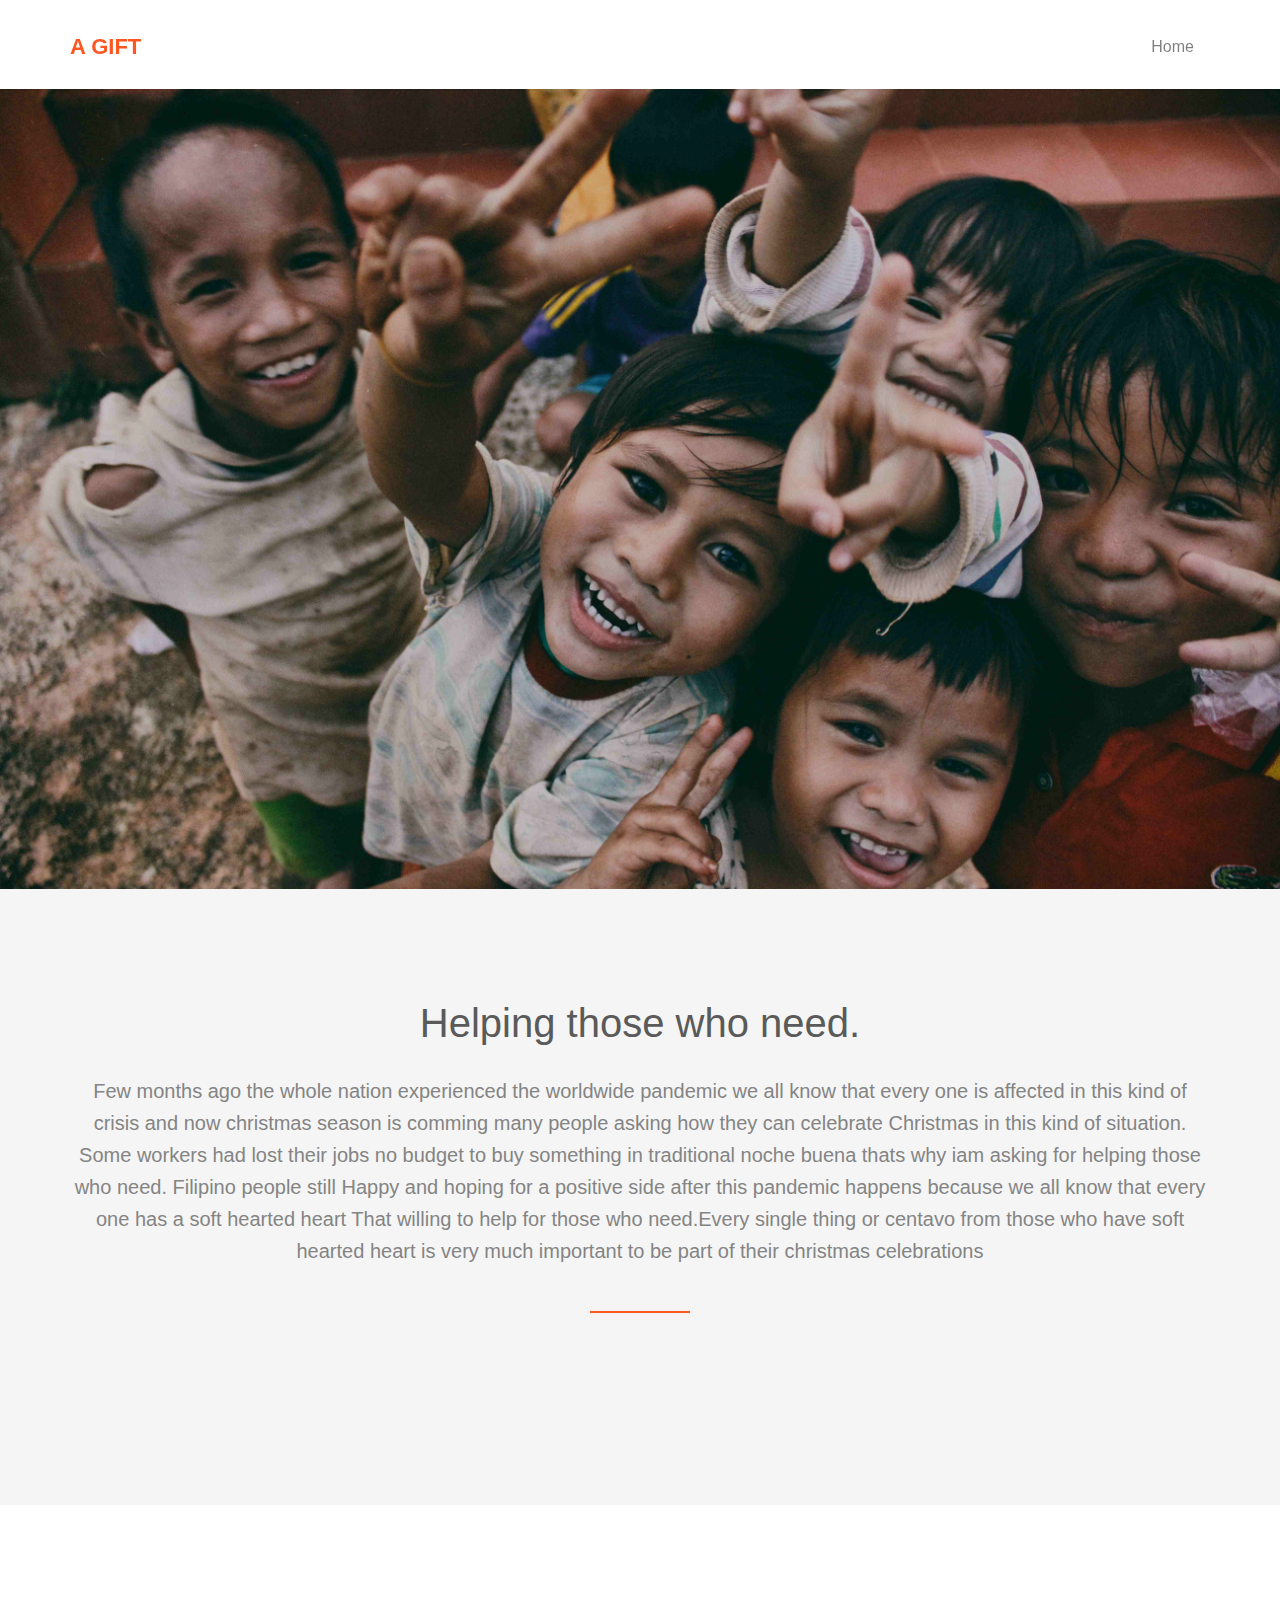
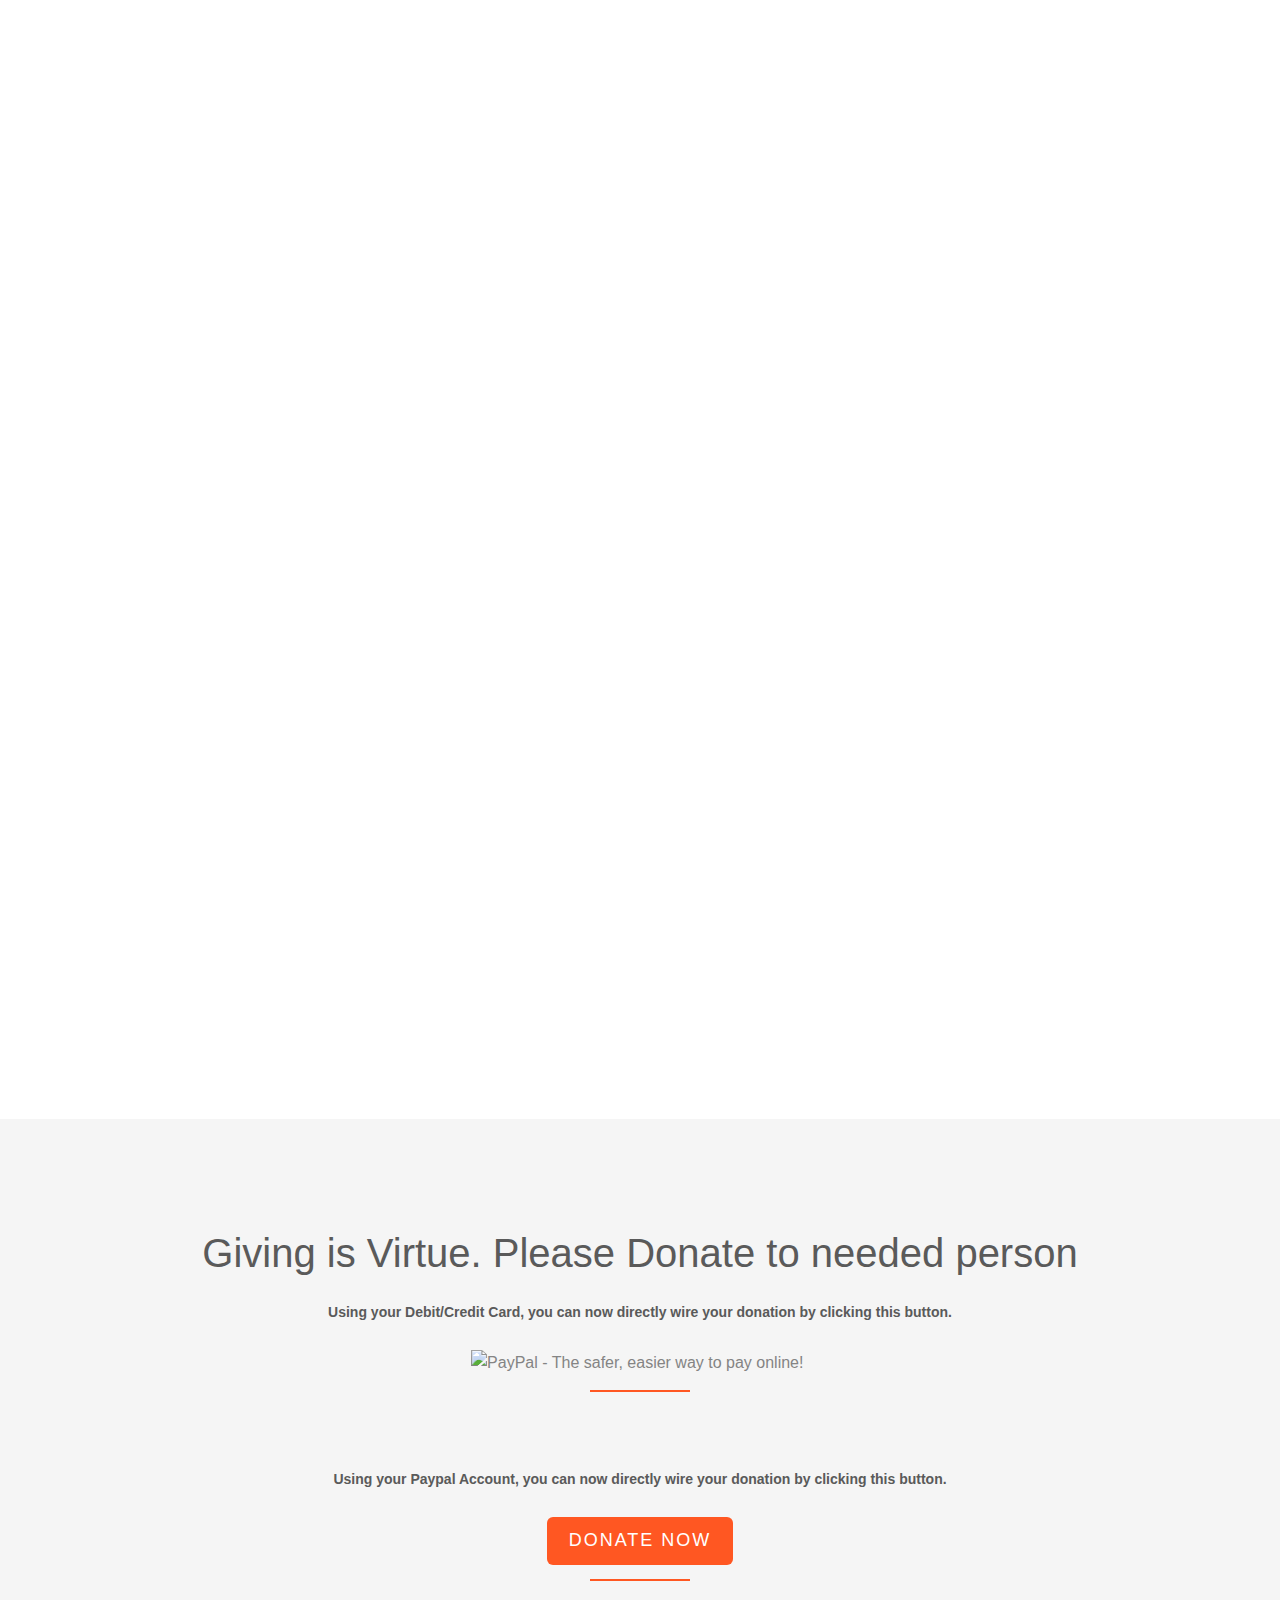
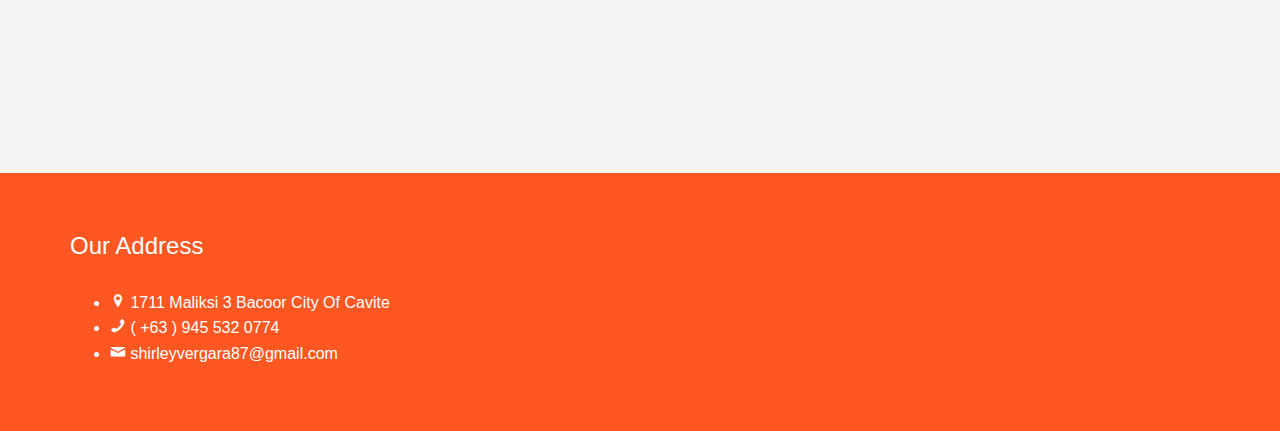
==== commit 35059f6c: "Update Paypal" ====
--- a/index.html
+++ b/index.html
@@ -138,7 +138,6 @@
 					<div class="col-md-12 text-center heading-section">
 						<h3>Giving is Virtue. Please Donate to needed person</h3>
 						
-						<div class="gfm-embed" data-url="https://www.gofundme.com/f/yeskkx-education-for-them/widget/large/"></div><script defer src="https://www.gofundme.com/static/js/embed.js"></script>
 						<!-- 
 						<div class="row">
 							<div class="col-md-4"></div>
@@ -180,12 +179,13 @@
 								}).render('#paypal-button-container');
 						</script>		
 						 -->
-						<!--<form action="https://www.paypal.com/cgi-bin/webscr" method="post" target="_top">
+						 <h5 class="text-center"><b>Using your Debit/Credit Card, you can now directly wire your donation by clicking this button.</b></h5>
+						 <form action="https://www.paypal.com/cgi-bin/webscr" method="post" target="_top">
 							<input type="hidden" name="cmd" value="_s-xclick">
 							<input type="hidden" name="hosted_button_id" value="SGCZ3ZX94BZFJ">
 							<input type="image" src="https://www.paypalobjects.com/en_US/i/btn/btn_buynowCC_LG.gif" border="0" name="submit" alt="PayPal - The safer, easier way to pay online!">
 							<img alt="" border="0" src="https://www.paypalobjects.com/en_US/i/scr/pixel.gif" width="1" height="1">
-						</form> -->
+						</form>
 					</div>
 				
 
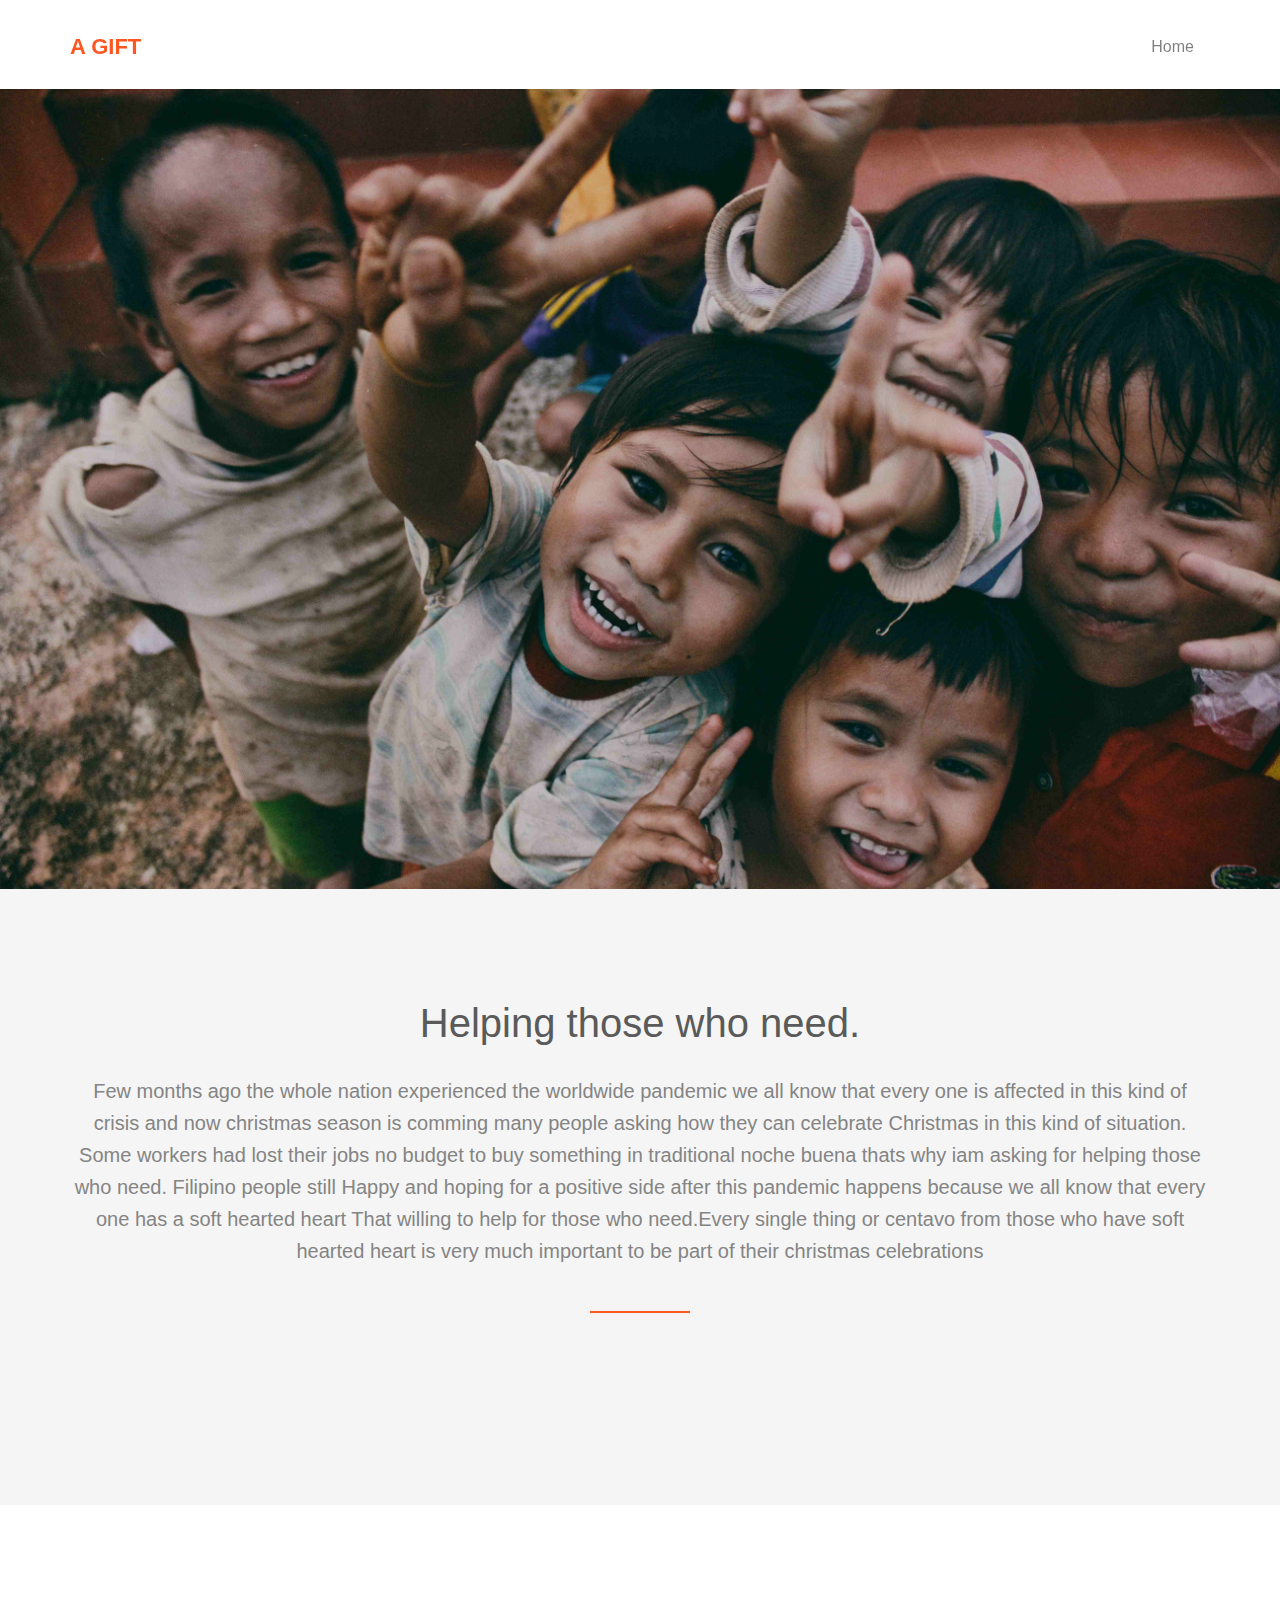
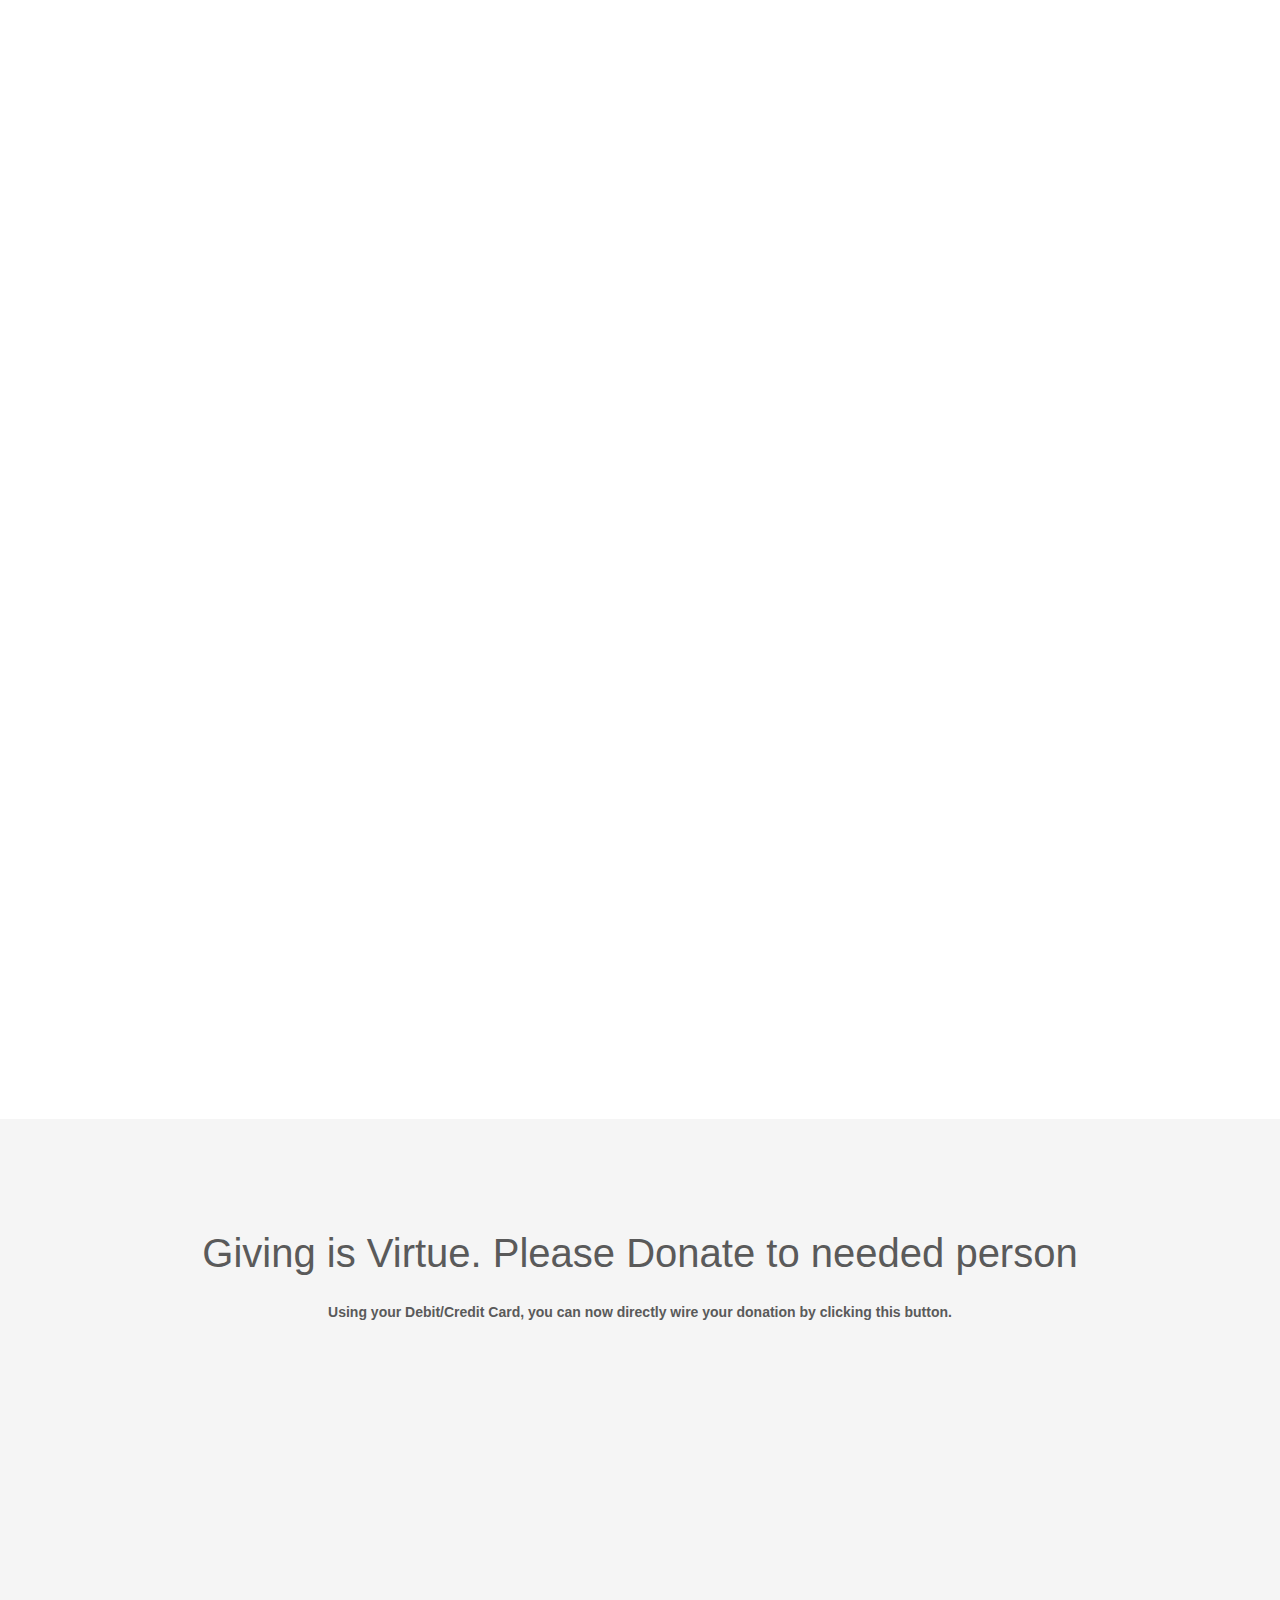
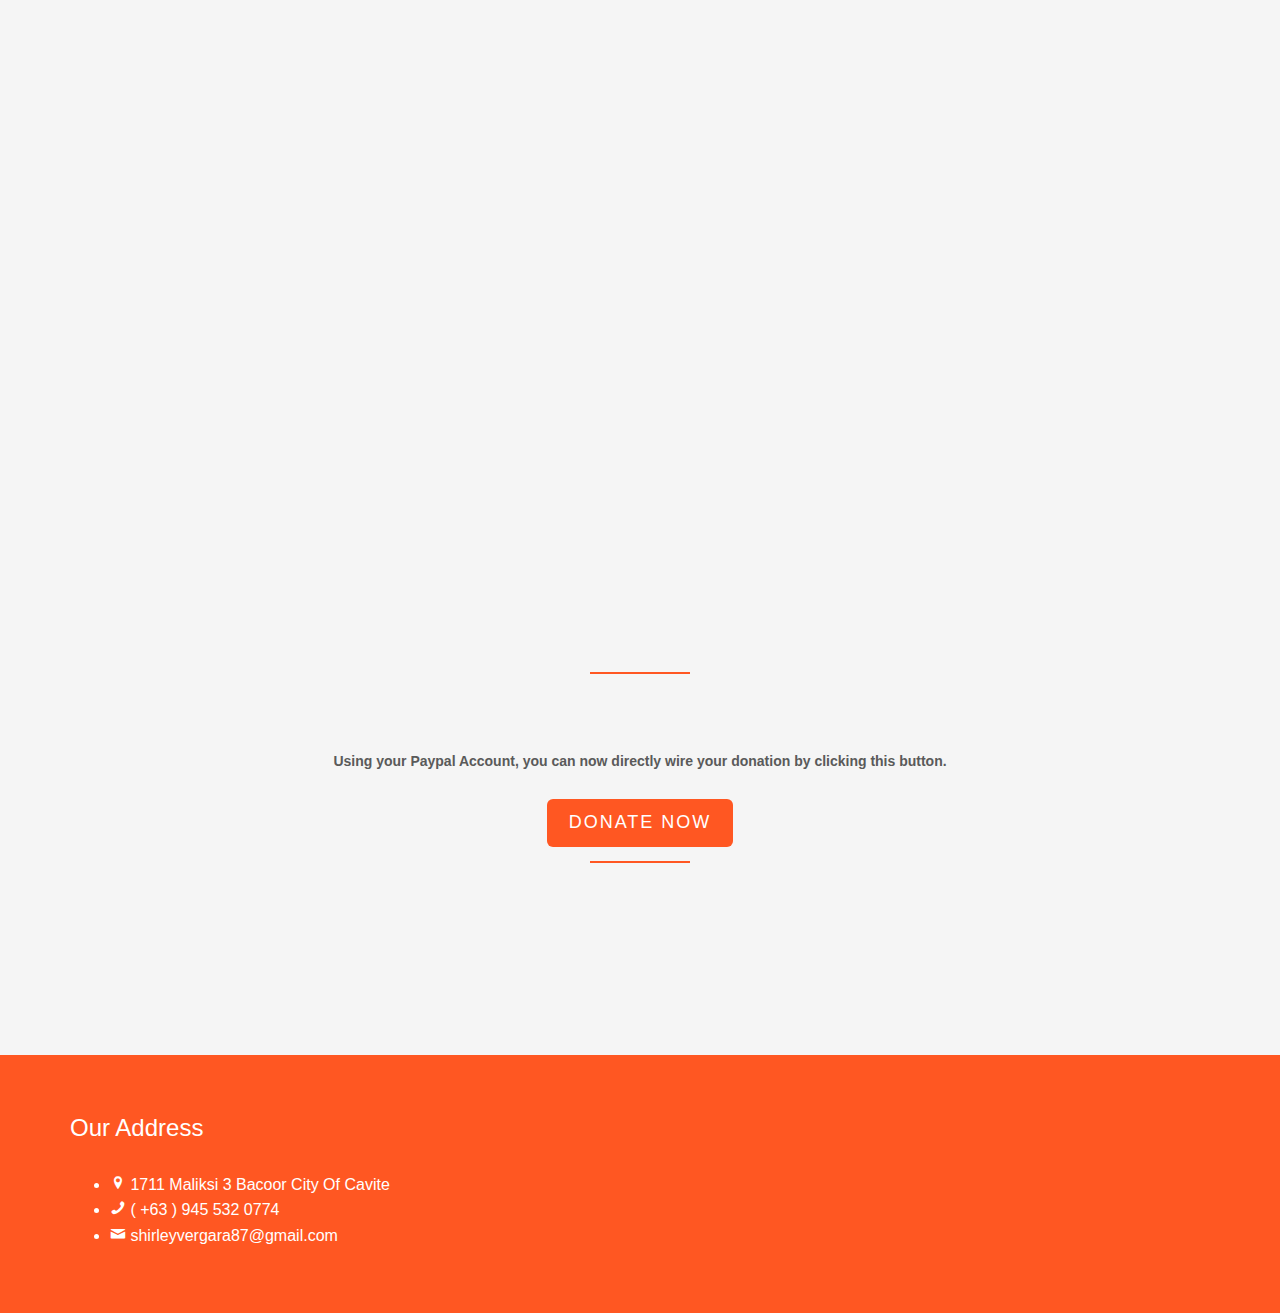
==== commit db0c172d: "Updates" ====
--- a/index.html
+++ b/index.html
@@ -25,21 +25,6 @@
 
 	<!-- Modernizr JS -->
 	<script src="js/modernizr-2.6.2.min.js"></script>
-	<style>
-        /* Media query for mobile viewport */
-        @media screen and (max-width: 400px) {
-            #paypal-button-container {
-                width: 100%;
-            }
-        }
-        
-        /* Media query for desktop viewport */
-        @media screen and (min-width: 400px) {
-            #paypal-button-container {
-                width: 100%;
-            }
-        }
-    </style>
 	<!-- Thanks to Unsplash for the images -->
 	</head>
 	<body>
@@ -180,12 +165,7 @@
 						</script>		
 						 -->
 						 <h5 class="text-center"><b>Using your Debit/Credit Card, you can now directly wire your donation by clicking this button.</b></h5>
-						 <form action="https://www.paypal.com/cgi-bin/webscr" method="post" target="_top">
-							<input type="hidden" name="cmd" value="_s-xclick">
-							<input type="hidden" name="hosted_button_id" value="SGCZ3ZX94BZFJ">
-							<input type="image" src="https://www.paypalobjects.com/en_US/i/btn/btn_buynowCC_LG.gif" border="0" name="submit" alt="PayPal - The safer, easier way to pay online!">
-							<img alt="" border="0" src="https://www.paypalobjects.com/en_US/i/scr/pixel.gif" width="1" height="1">
-						</form>
+						 <script src="https://donorbox.org/widget.js" paypalExpress="true"></script><iframe allowpaymentrequest="" frameborder="0" height="900px" name="donorbox" scrolling="no" seamless="seamless" src="https://donorbox.org/embed/thegift" style="max-width: 500px; min-width: 250px; max-height:none!important; display:inline-block; text-align:center;" width="100%"></iframe>
 					</div>
 				
 
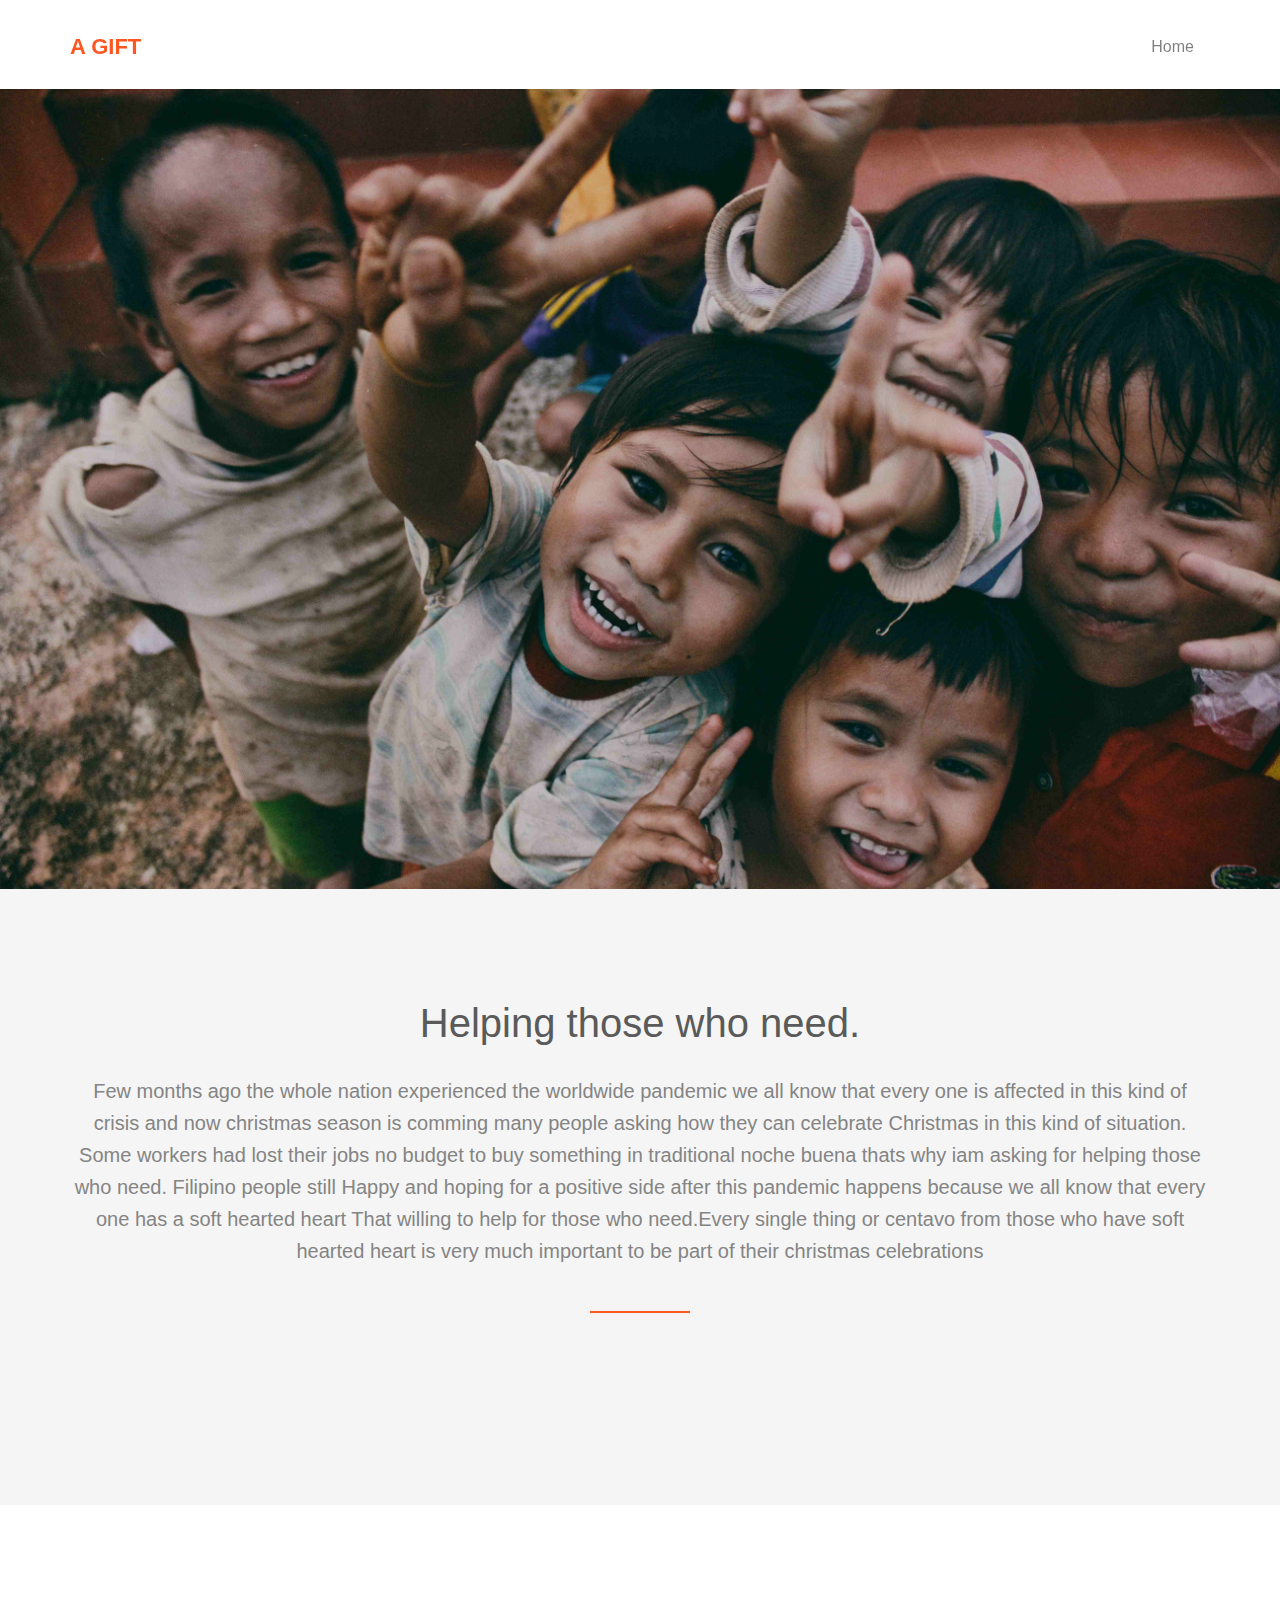
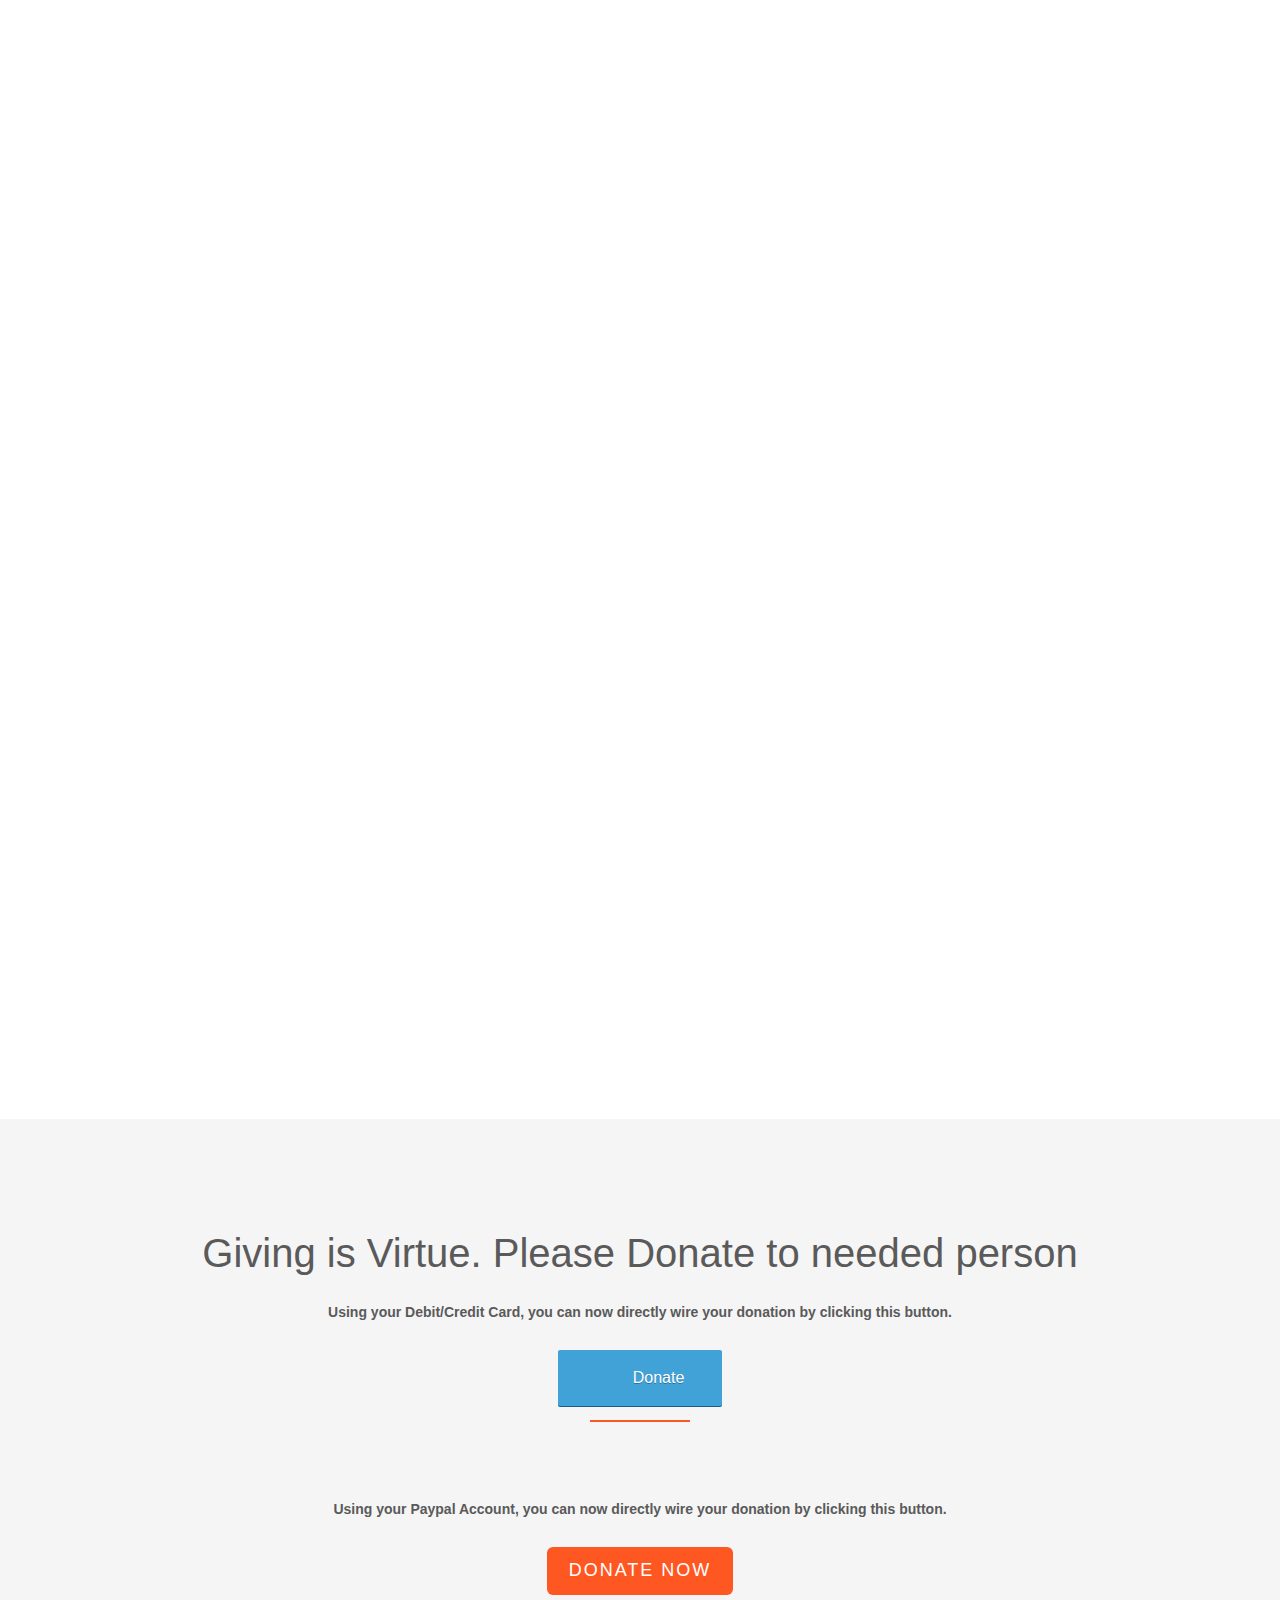
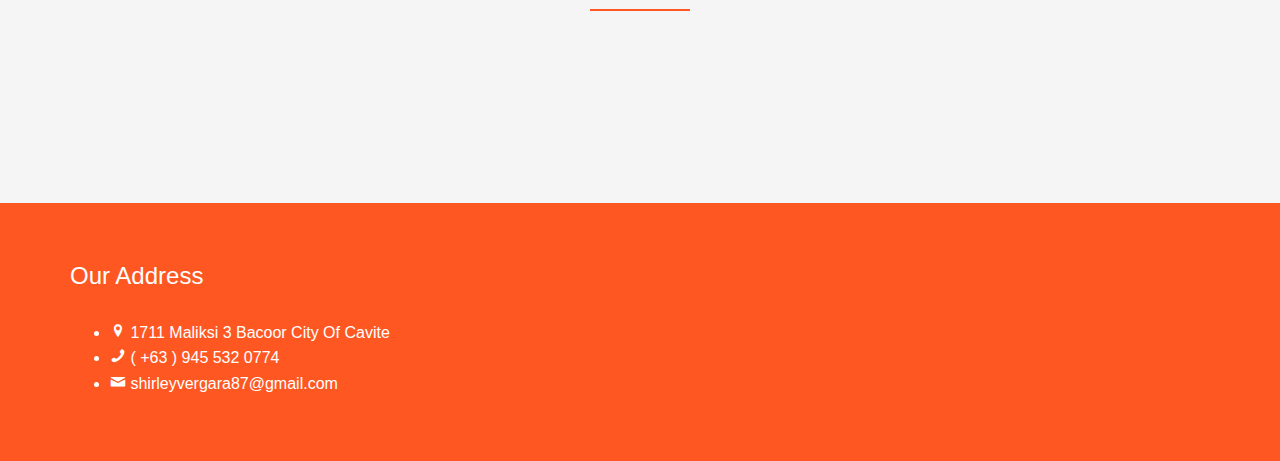
==== commit e3d2e9b4: "Updates" ====
--- a/index.html
+++ b/index.html
@@ -165,8 +165,7 @@
 						</script>		
 						 -->
 						 <h5 class="text-center"><b>Using your Debit/Credit Card, you can now directly wire your donation by clicking this button.</b></h5>
-						 <script src="https://donorbox.org/widget.js" paypalExpress="true"></script><iframe allowpaymentrequest="" frameborder="0" height="900px" name="donorbox" scrolling="no" seamless="seamless" src="https://donorbox.org/embed/thegift" style="max-width: 500px; min-width: 250px; max-height:none!important; display:inline-block; text-align:center;" width="100%"></iframe>
-					</div>
+						 <a style="background: #41a2d8 url(https://d1iczxrky3cnb2.cloudfront.net/red_logo.png) no-repeat 37px;color: #fff;text-decoration: none;font-family: Verdana,sans-serif;display: inline-block;font-size: 16px;padding: 15px 38px;padding-left: 75px;-webkit-border-radius: 2px;-moz-border-radius: 2px;border-radius: 2px;box-shadow: 0 1px 0 0 #1f5a89;text-shadow: 0 1px rgba(0, 0, 0, 0.3);" href="https://donorbox.org/thegift">Donate</a>	</div>
 				
 
 					<h5 class="text-center"><b>Using your Paypal Account, you can now directly wire your donation by clicking this button.</b></h5>
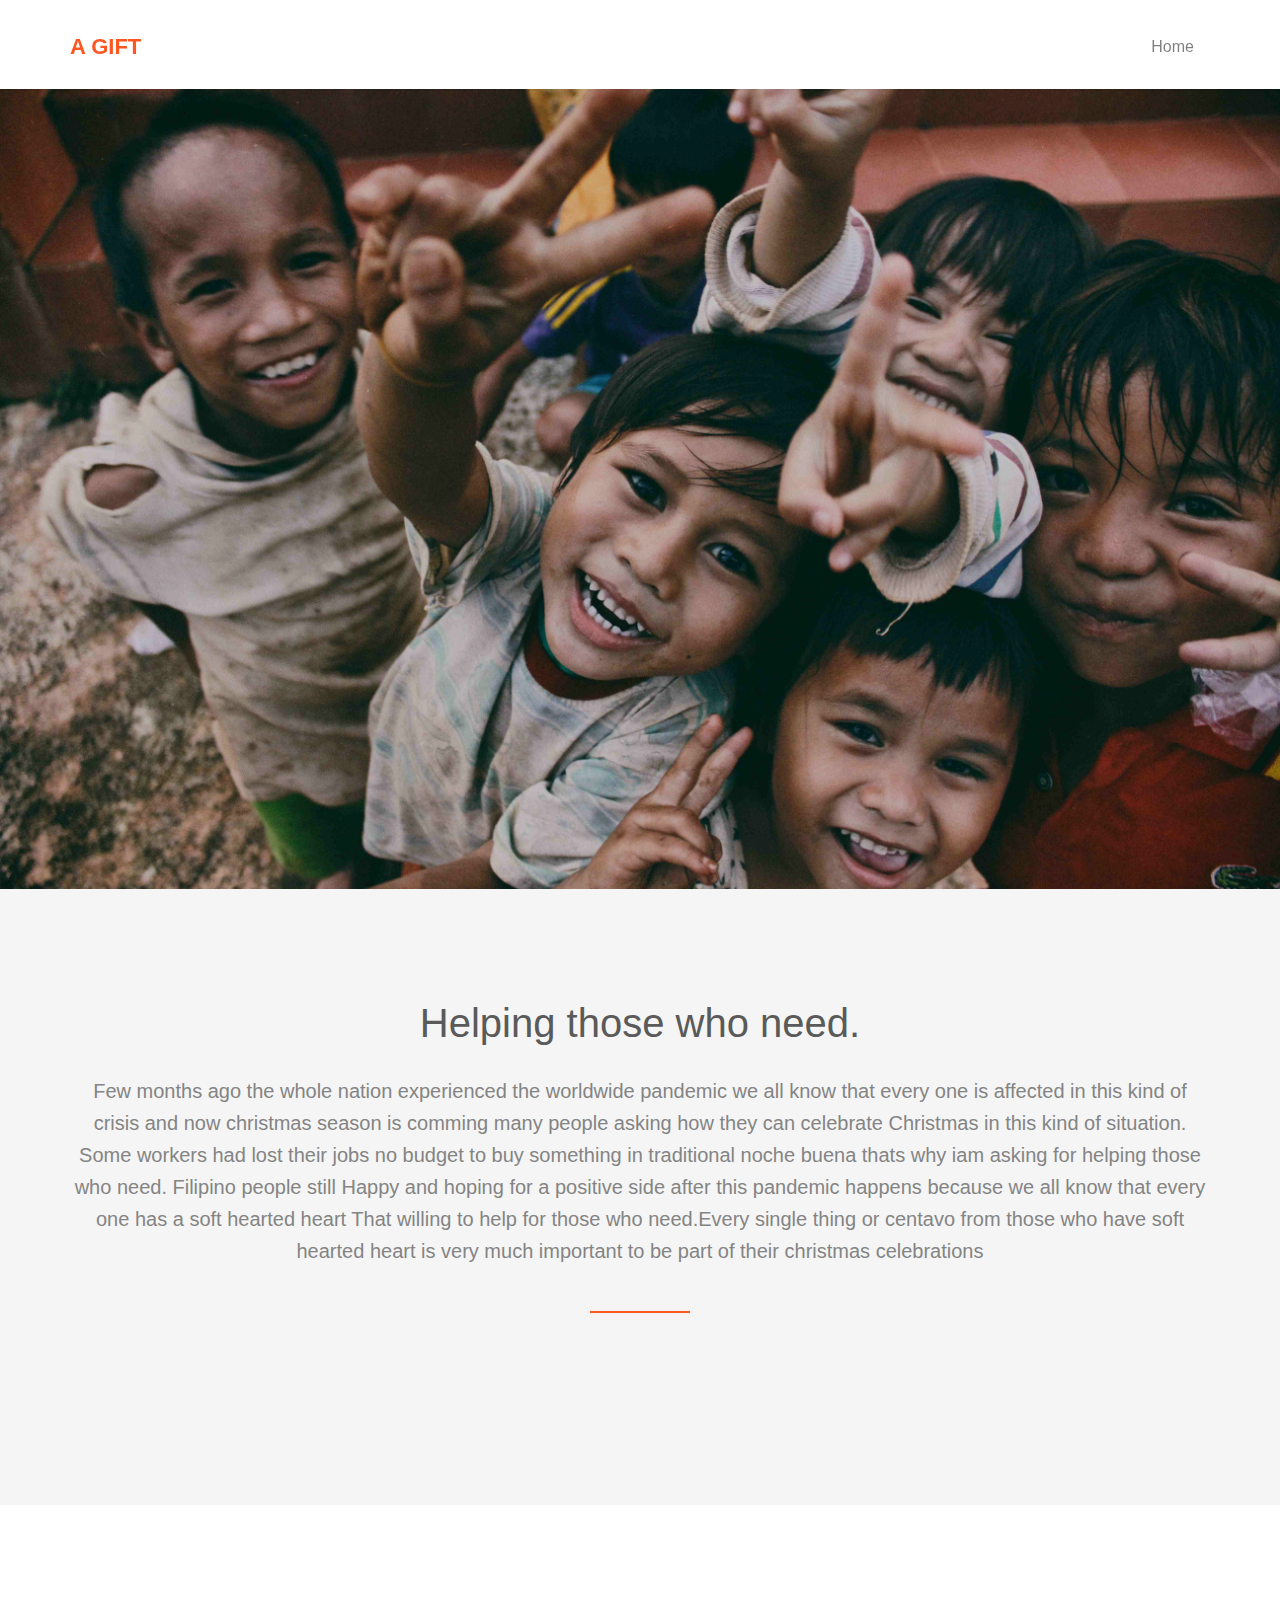
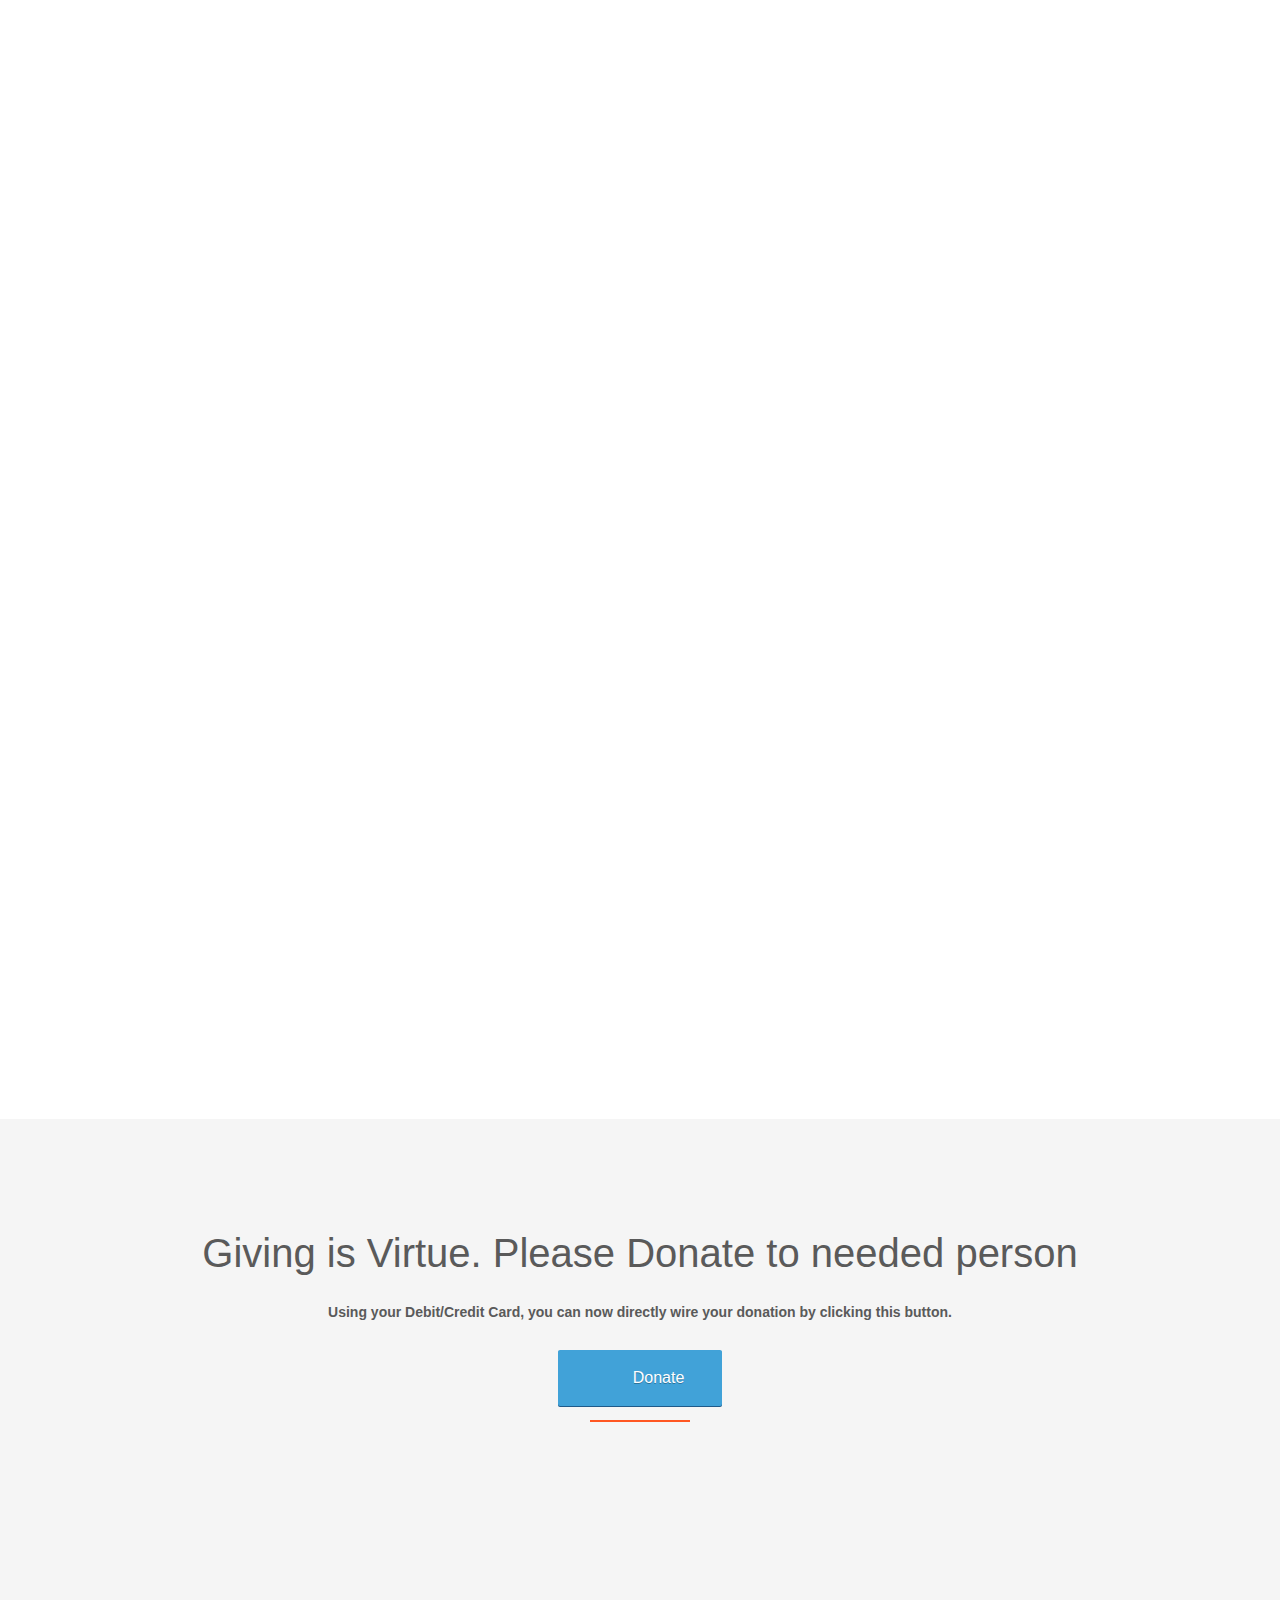
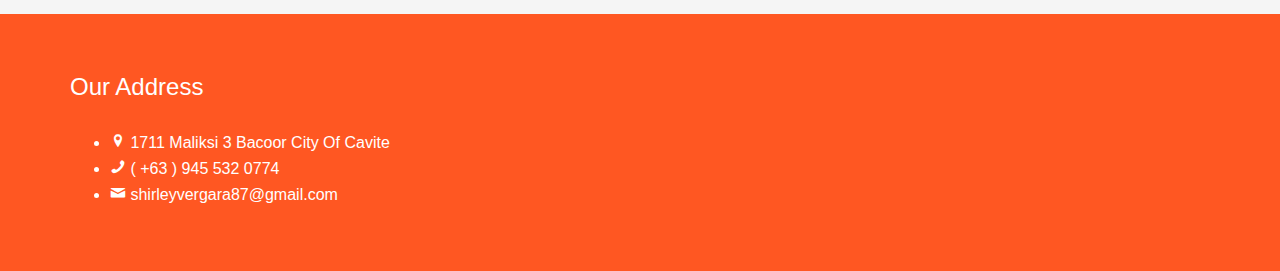
==== commit dac97058: "Updates" ====
--- a/index.html
+++ b/index.html
@@ -168,10 +168,12 @@
 						 <a style="background: #41a2d8 url(https://d1iczxrky3cnb2.cloudfront.net/red_logo.png) no-repeat 37px;color: #fff;text-decoration: none;font-family: Verdana,sans-serif;display: inline-block;font-size: 16px;padding: 15px 38px;padding-left: 75px;-webkit-border-radius: 2px;-moz-border-radius: 2px;border-radius: 2px;box-shadow: 0 1px 0 0 #1f5a89;text-shadow: 0 1px rgba(0, 0, 0, 0.3);" href="https://donorbox.org/thegift">Donate</a>	</div>
 				
 
+						<!-- 
 					<h5 class="text-center"><b>Using your Paypal Account, you can now directly wire your donation by clicking this button.</b></h5>
 					<div class="col-md-12 text-center heading-section">
 						<span><a class="btn btn-primary btn-lg" href="https://paypal.me/TheGiftCAVITE?locale.x=en_US" target="">Donate Now</a></span>
 					</div>
+				-->
 				</div>
 			</div>
 		</div>
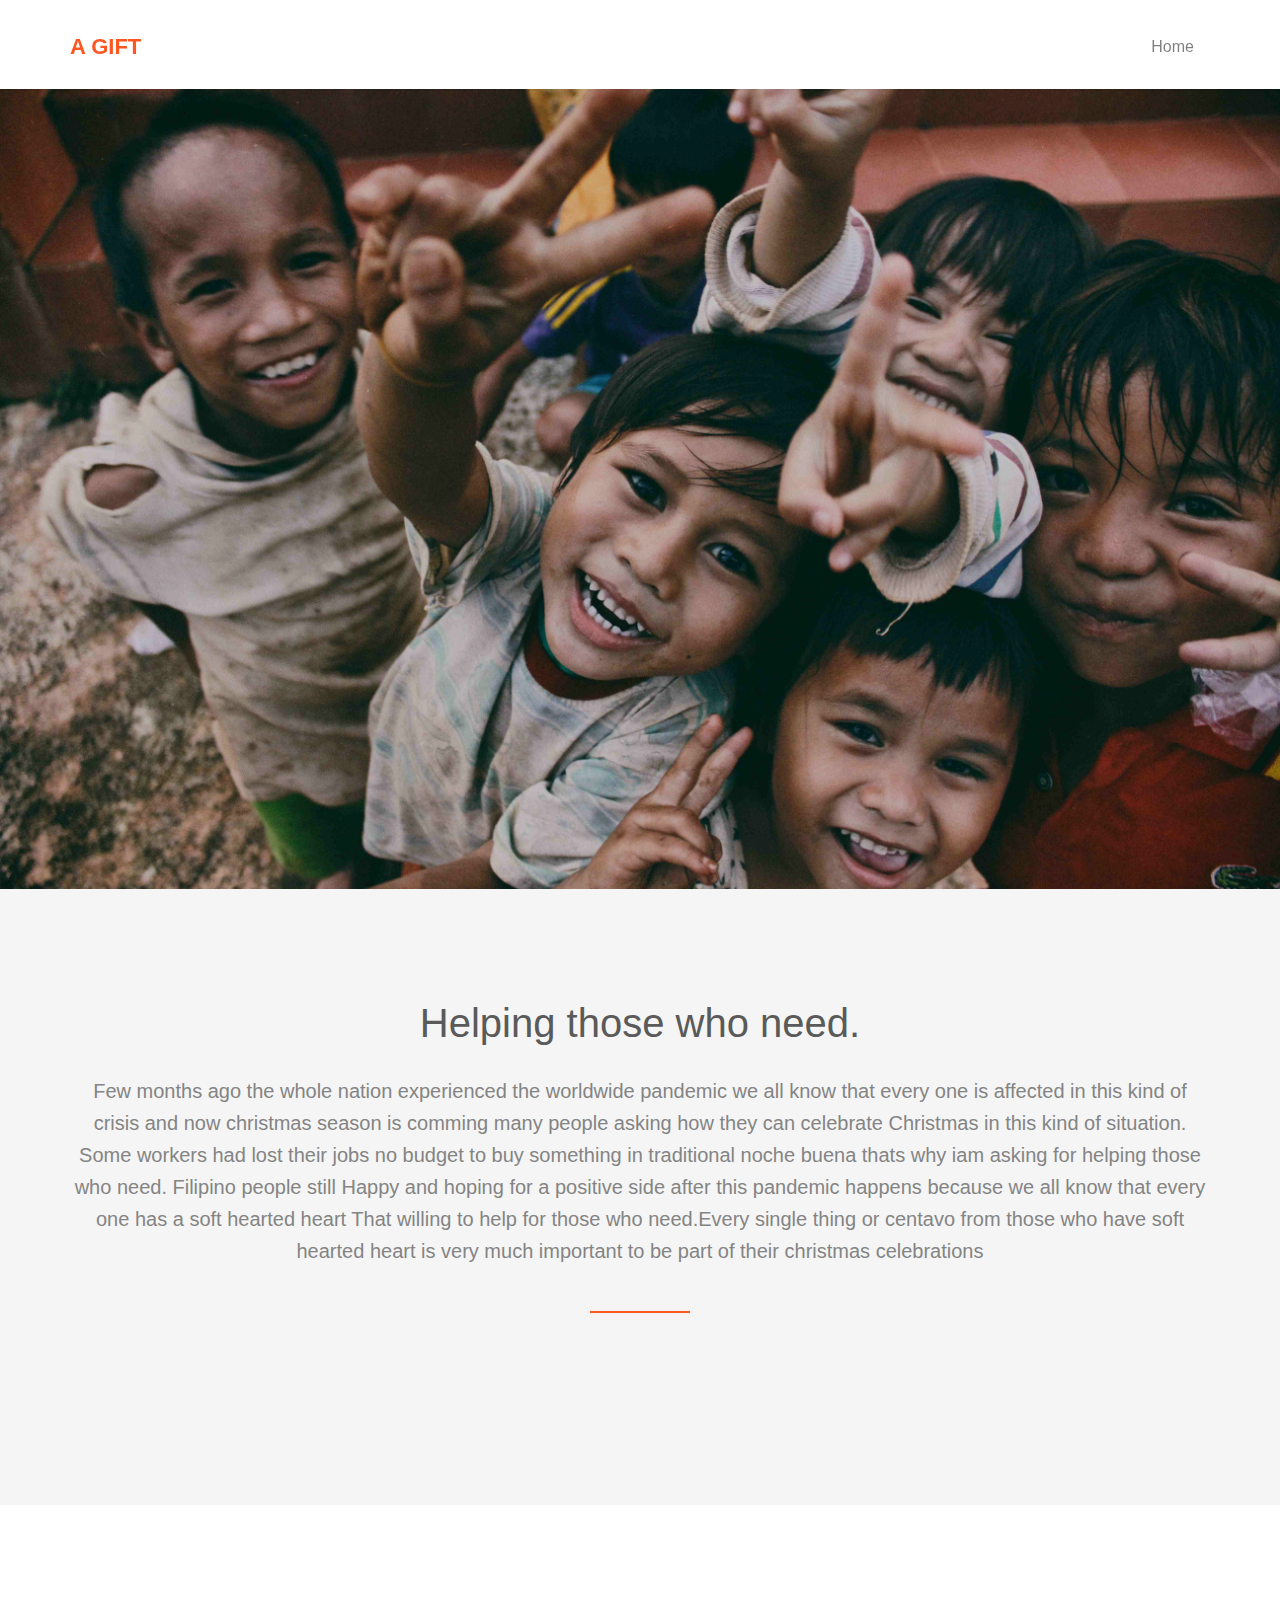
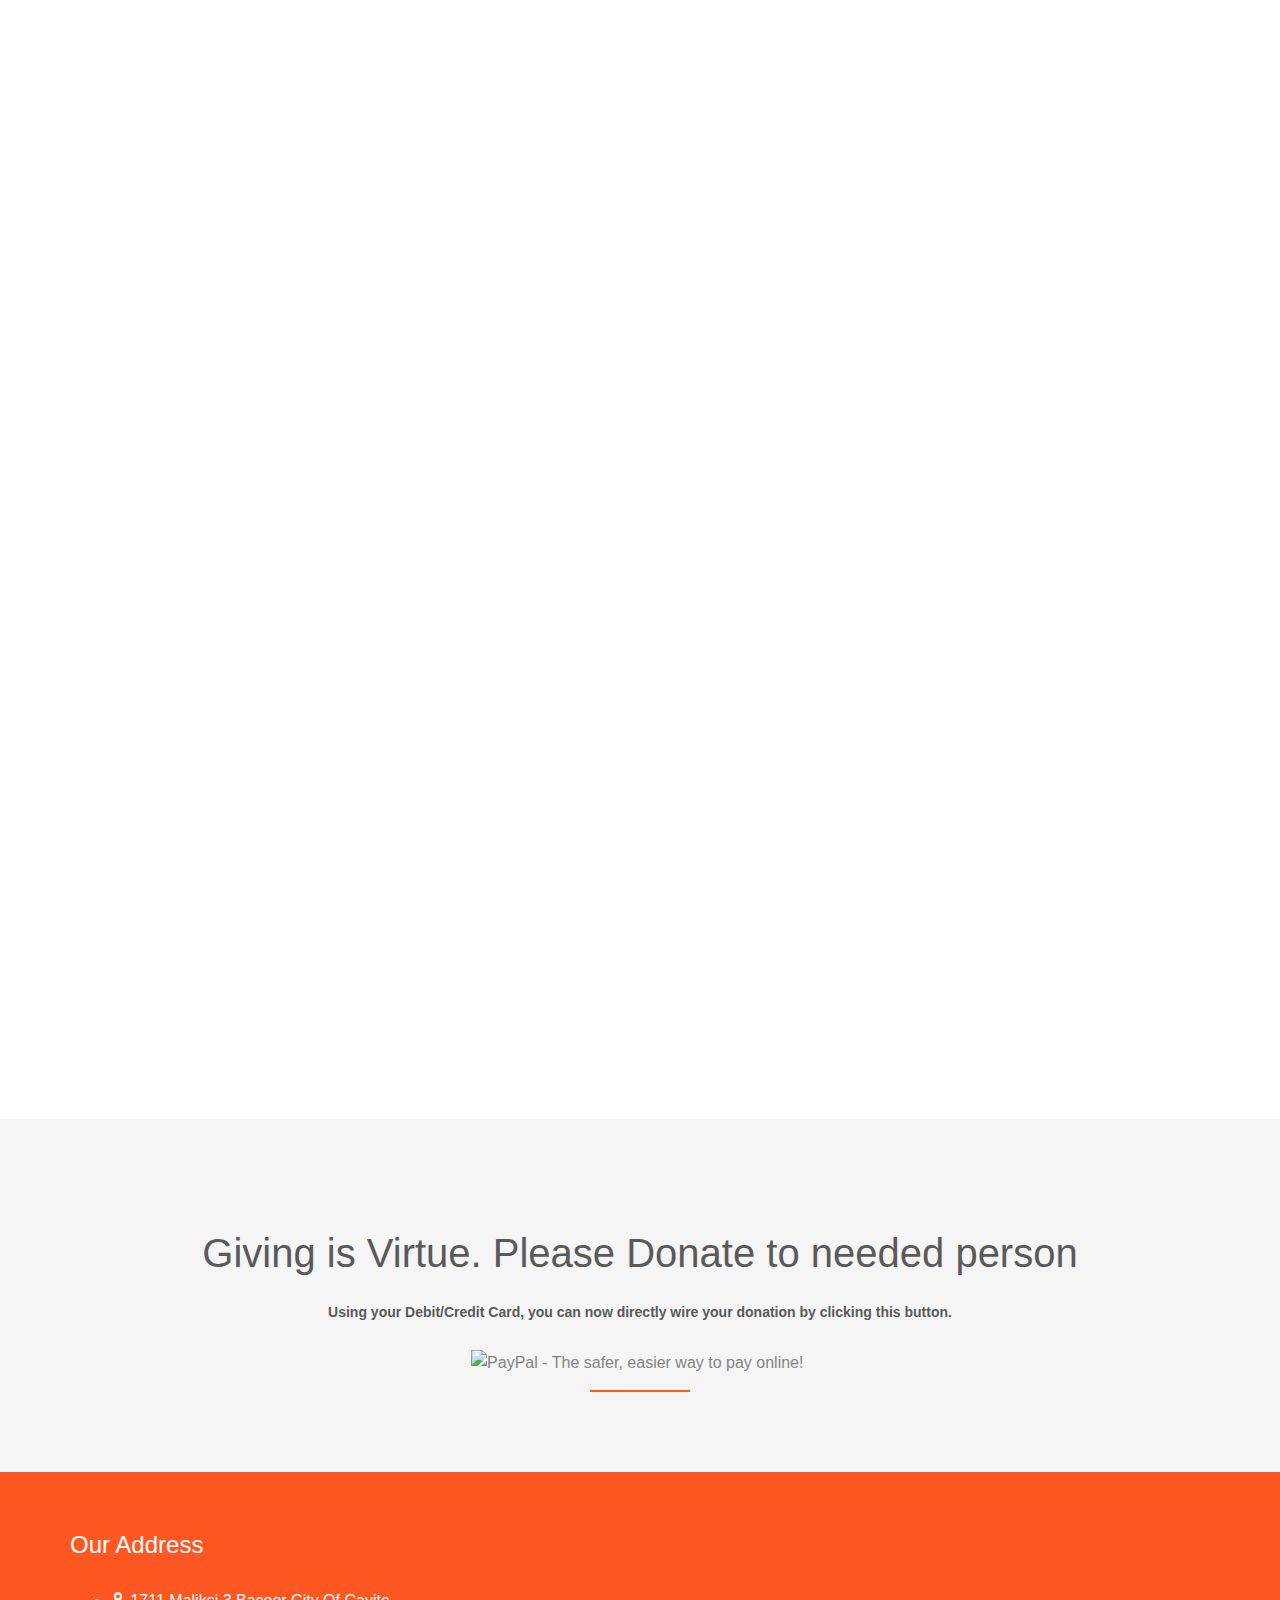
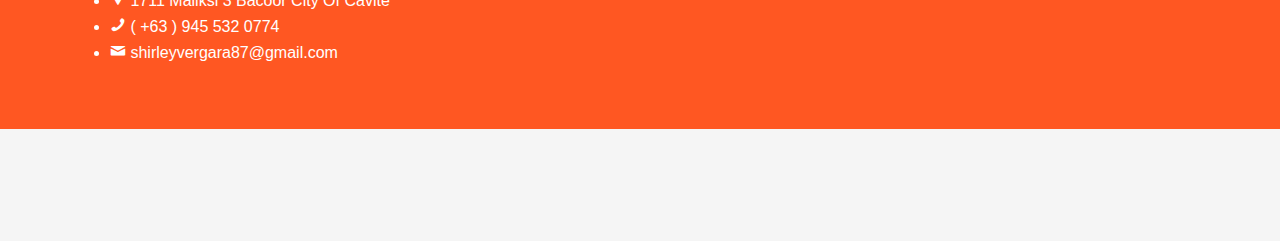
==== commit 574861c8: "Updates Again" ====
--- a/index.html
+++ b/index.html
@@ -1,12 +1,12 @@
-
 <!DOCTYPE html>
 <html class="no-js">
-	<head>
+
+<head>
 	<meta charset="utf-8">
 	<meta http-equiv="X-UA-Compatible" content="IE=edge">
 	<title>A Gift</title>
 	<meta name="viewport" content="width=device-width, initial-scale=1">
-	
+
 	<!-- Place favicon.ico and apple-touch-icon.png in the root directory -->
 	<link rel="shortcut icon" href="favicon.ico">
 	<link rel="apple-touch-icon" sizes="114x114" href="apple-icon.png">
@@ -26,104 +26,118 @@
 	<!-- Modernizr JS -->
 	<script src="js/modernizr-2.6.2.min.js"></script>
 	<!-- Thanks to Unsplash for the images -->
-	</head>
-	<body>
-		<div id="fh5co-wrapper">
+</head>
+
+<body>
+	<div id="fh5co-wrapper">
 		<div id="fh5co-page">
-		<header id="fh5co-header-section" class="sticky-banner">
-			<div class="container">
-				<div class="nav-header">
-					<a href="#" class="js-fh5co-nav-toggle fh5co-nav-toggle dark"><i></i></a>
-					<h1 id="fh5co-logo"><a href="index.html">A Gift</a></h1>
-					<!-- START #fh5co-menu-wrap -->
-					<nav id="fh5co-menu-wrap" role="navigation">
-						<ul class="sf-menu" id="fh5co-primary-menu">
-							<li><a href="index.html">Home</a></li>
-						</ul>
-					</nav>
-				</div>
-			</div>
-		</header>
-
-		<div class="fh5co-hero">
-			<div class="fh5co-overlay"></div>
-			<div class="fh5co-cover text-center" data-stellar-background-ratio="0.5" style="background-image: url(images/background.jpg);">
-				<div class="desc animate-box">
-					<h2><strong>Donate</strong> for those <strong>who need</strong></h2>
-					<span><a class="btn btn-primary btn-lg" href="#footer">Donate Now</a></span>
-				</div>
-			</div>
-		</div>
-
-		<div id="fh5co-feature-product" class="fh5co-section-gray">
-			<div class="container">
-				<div class="row">
-					<div class="col-md-12 text-center heading-section">
-						<h3>Helping those who need.</h3>
-						<p>Few months ago the whole nation experienced the worldwide pandemic we all know that every one is affected in this kind of crisis and now christmas season is comming many people asking how they can celebrate Christmas in this kind of situation. Some workers had lost their jobs no budget to buy something in traditional noche buena thats why iam asking for helping those who need. Filipino people still Happy and hoping for a positive side after this pandemic happens because we all know that every one has a soft hearted heart That willing to help for those who need.Every single thing or centavo from those who have soft hearted heart is very much important to be part of their christmas celebrations</p>
-					</div>
-				</div>
-			</div>
-		</div>
-
-		<div id="fh5co-portfolio">
-			<div class="container">
-				<div class="row">
-					<div class="col-md-6 col-md-offset-3 text-center heading-section animate-box">
-						<h3>Our Gallery</h3>
-					</div>
-				</div>
-				<div class="row">
-					<div class="col-md-12">
-						<ul id="fh5co-portfolio-list">
-
-							<li class="two-third animate-box" data-animate-effect="fadeIn" style="background-image: url(images/Porfolio.jpg); ">
-								<a href="" class="color-3">
-									<div class="case-studies-summary">
-										<span>Give Love</span>
-										<h2>Donation is caring</h2>
-									</div>
-								</a>
-							</li>
-						
-							<li class="one-third animate-box" data-animate-effect="fadeIn" style="background-image: url(images/Porfolio2.jpg); ">
-								<a href="" class="color-4">
-									<div class="case-studies-summary">
-										<span>Give Love</span>
-										<h2>Donation is caring</h2>
-									</div>
-								</a>
-							</li>
-
-							<li class="one-third animate-box" data-animate-effect="fadeIn" style="background-image: url(images/Porfolio3.jpg); "> 
-								<a href="" class="color-5">
-									<div class="case-studies-summary">
-										<span>Give Love</span>
-										<h2>Donation is caring</h2>
-									</div>
-								</a>
-							</li>
-							<li class="two-third animate-box" data-animate-effect="fadeIn" style="background-image: url(images/Porfolio.jpg); ">
-								<a href="" class="color-6">
-									<div class="case-studies-summary">
-										<span>Give Love</span>
-										<h2>Donation is caring</h2>
-									</div>
-								</a>
-							</li>
-						</ul>		
-					</div>
-				</div>
-			</div>
-		</div>
-
-		<div id="fh5co-feature-product" class="fh5co-section-gray">
-			<div class="container">
-				<div class="row">
-					<div class="col-md-12 text-center heading-section">
-						<h3>Giving is Virtue. Please Donate to needed person</h3>
-						
-						<!-- 
+			<header id="fh5co-header-section" class="sticky-banner">
+				<div class="container">
+					<div class="nav-header">
+						<a href="#" class="js-fh5co-nav-toggle fh5co-nav-toggle dark"><i></i></a>
+						<h1 id="fh5co-logo"><a href="index.html">A Gift</a></h1>
+						<!-- START #fh5co-menu-wrap -->
+						<nav id="fh5co-menu-wrap" role="navigation">
+							<ul class="sf-menu" id="fh5co-primary-menu">
+								<li><a href="index.html">Home</a></li>
+							</ul>
+						</nav>
+					</div>
+				</div>
+			</header>
+
+			<div class="fh5co-hero">
+				<div class="fh5co-overlay"></div>
+				<div class="fh5co-cover text-center" data-stellar-background-ratio="0.5"
+					style="background-image: url(images/background.jpg);">
+					<div class="desc animate-box">
+						<h2><strong>Donate</strong> for those <strong>who need</strong></h2>
+						<span><a class="btn btn-primary btn-lg" href="#footer">Donate Now</a></span>
+					</div>
+				</div>
+			</div>
+
+			<div id="fh5co-feature-product" class="fh5co-section-gray">
+				<div class="container">
+					<div class="row">
+						<div class="col-md-12 text-center heading-section">
+							<h3>Helping those who need.</h3>
+							<p>Few months ago the whole nation experienced the worldwide pandemic we all know that every
+								one is affected in this kind of crisis and now christmas season is comming many people
+								asking how they can celebrate Christmas in this kind of situation. Some workers had lost
+								their jobs no budget to buy something in traditional noche buena thats why iam asking
+								for helping those who need. Filipino people still Happy and hoping for a positive side
+								after this pandemic happens because we all know that every one has a soft hearted heart
+								That willing to help for those who need.Every single thing or centavo from those who
+								have soft hearted heart is very much important to be part of their christmas
+								celebrations</p>
+						</div>
+					</div>
+				</div>
+			</div>
+
+			<div id="fh5co-portfolio">
+				<div class="container">
+					<div class="row">
+						<div class="col-md-6 col-md-offset-3 text-center heading-section animate-box">
+							<h3>Our Gallery</h3>
+						</div>
+					</div>
+					<div class="row">
+						<div class="col-md-12">
+							<ul id="fh5co-portfolio-list">
+
+								<li class="two-third animate-box" data-animate-effect="fadeIn"
+									style="background-image: url(images/Porfolio.jpg); ">
+									<a href="" class="color-3">
+										<div class="case-studies-summary">
+											<span>Give Love</span>
+											<h2>Donation is caring</h2>
+										</div>
+									</a>
+								</li>
+
+								<li class="one-third animate-box" data-animate-effect="fadeIn"
+									style="background-image: url(images/Porfolio2.jpg); ">
+									<a href="" class="color-4">
+										<div class="case-studies-summary">
+											<span>Give Love</span>
+											<h2>Donation is caring</h2>
+										</div>
+									</a>
+								</li>
+
+								<li class="one-third animate-box" data-animate-effect="fadeIn"
+									style="background-image: url(images/Porfolio3.jpg); ">
+									<a href="" class="color-5">
+										<div class="case-studies-summary">
+											<span>Give Love</span>
+											<h2>Donation is caring</h2>
+										</div>
+									</a>
+								</li>
+								<li class="two-third animate-box" data-animate-effect="fadeIn"
+									style="background-image: url(images/Porfolio.jpg); ">
+									<a href="" class="color-6">
+										<div class="case-studies-summary">
+											<span>Give Love</span>
+											<h2>Donation is caring</h2>
+										</div>
+									</a>
+								</li>
+							</ul>
+						</div>
+					</div>
+				</div>
+			</div>
+
+			<div id="fh5co-feature-product" class="fh5co-section-gray">
+				<div class="container">
+					<div class="row">
+						<div class="col-md-12 text-center heading-section">
+							<h3>Giving is Virtue. Please Donate to needed person</h3>
+
+							<!-- 
 						<div class="row">
 							<div class="col-md-4"></div>
 							<div class="col-md-4">
@@ -137,7 +151,7 @@
 							</div>
 							<div class="col-md-4"></div>
 						</div>-->
-						<!-- 
+							<!-- 
 						<div id="paypal-button-container"></div>
 						<script src="https://www.paypal.com/sdk/js?client-id=sb&currency=USD"></script>
 						<script>
@@ -164,57 +178,62 @@
 								}).render('#paypal-button-container');
 						</script>		
 						 -->
-						 <h5 class="text-center"><b>Using your Debit/Credit Card, you can now directly wire your donation by clicking this button.</b></h5>
-						 <a style="background: #41a2d8 url(https://d1iczxrky3cnb2.cloudfront.net/red_logo.png) no-repeat 37px;color: #fff;text-decoration: none;font-family: Verdana,sans-serif;display: inline-block;font-size: 16px;padding: 15px 38px;padding-left: 75px;-webkit-border-radius: 2px;-moz-border-radius: 2px;border-radius: 2px;box-shadow: 0 1px 0 0 #1f5a89;text-shadow: 0 1px rgba(0, 0, 0, 0.3);" href="https://donorbox.org/thegift">Donate</a>	</div>
+							<h5 class="text-center"><b>Using your Debit/Credit Card, you can now directly wire your
+								donation by clicking this button.</b></h5>
+							<form action="https://www.paypal.com/cgi-bin/webscr" method="post" target="_top">
+								<input type="hidden" name="cmd" value="_s-xclick">
+								<input type="hidden" name="hosted_button_id" value="CUDMLE79UUAYW">
+								<input type="image" src="https://www.paypalobjects.com/en_US/i/btn/btn_donateCC_LG.gif" border="0" name="submit" alt="PayPal - The safer, easier way to pay online!">
+								<img alt="" border="0" src="https://www.paypalobjects.com/en_US/i/scr/pixel.gif" width="1" height="1">
+								</form>
+								
 				
-
-						<!-- 
-					<h5 class="text-center"><b>Using your Paypal Account, you can now directly wire your donation by clicking this button.</b></h5>
-					<div class="col-md-12 text-center heading-section">
-						<span><a class="btn btn-primary btn-lg" href="https://paypal.me/TheGiftCAVITE?locale.x=en_US" target="">Donate Now</a></span>
-					</div>
-				-->
-				</div>
+						</div>
+						<!--
+						<h5 class="text-center"><b>Using your Paypal Account, you can now directly wire your donation by clicking this button.</b></h5>
+						<div class="col-md-12 text-center heading-section">
+							<span><a class="btn btn-primary btn-lg" href="https://paypal.me/TheGiftCAVITE?locale.x=en_US" target="">Donate Now</a></span>
+						</div>
+					-->
+					</div>
+				</div>
+				<footer>
+					<div id="footer">
+						<div class="container">
+							<div class="row">
+								<div class="col-md-5">
+									<h3 class="section-title" style="color: white;">Our Address</h3>
+									<ul class="contact-info" style="color: white;">
+										<li><i class="icon-location-pin"></i> 1711 Maliksi 3 Bacoor City Of Cavite</li>
+										<li><i class="icon-phone2"></i> ( +63 ) 945 532 0774</li>
+										<li><i class="icon-mail"></i> shirleyvergara87@gmail.com</li>
+									</ul>
+								</div>
+							</div>
+						</div>
+					</div>
+				</footer>
+
+
 			</div>
 		</div>
-		<footer>
-			<div id="footer">
-				<div class="container">
-					<div class="row">
-						<div class="col-md-5">
-							<h3 class="section-title" style="color: white;">Our Address</h3>
-							<ul class="contact-info" style="color: white;">
-								<li><i class="icon-location-pin"></i> 1711 Maliksi 3 Bacoor City Of Cavite</li>
-								<li><i class="icon-phone2"></i> ( +63 ) 945 532 0774</li>
-								<li><i class="icon-mail"></i> shirleyvergara87@gmail.com</li>
-							</ul>
-						</div>
-					</div>
-				</div>
-			</div>
-		</footer>
-	
-
-	</div>
-	</div>
-
-	<script src="js/jquery.min.js"></script>
-	<!-- jQuery Easing -->
-	<script src="js/jquery.easing.1.3.js"></script>
-	<!-- Bootstrap -->
-	<script src="js/bootstrap.min.js"></script>
-	<!-- Waypoints -->
-	<script src="js/jquery.waypoints.min.js"></script>
-	<script src="js/sticky.js"></script>
-
-	<!-- Stellar -->
-	<script src="js/jquery.stellar.min.js"></script>
-	<!-- Superfish -->
-	<script src="js/hoverIntent.js"></script>
-	<script src="js/superfish.js"></script>
-	
-	<!-- Main JS -->
-	<script src="js/main.js"></script>
-	</body>
-</html>
-
+		<script src="js/jquery.min.js"></script>
+		<!-- jQuery Easing -->
+		<script src="js/jquery.easing.1.3.js"></script>
+		<!-- Bootstrap -->
+		<script src="js/bootstrap.min.js"></script>
+		<!-- Waypoints -->
+		<script src="js/jquery.waypoints.min.js"></script>
+		<script src="js/sticky.js"></script>
+
+		<!-- Stellar -->
+		<script src="js/jquery.stellar.min.js"></script>
+		<!-- Superfish -->
+		<script src="js/hoverIntent.js"></script>
+		<script src="js/superfish.js"></script>
+
+		<!-- Main JS -->
+		<script src="js/main.js"></script>
+</body>
+
+</html>